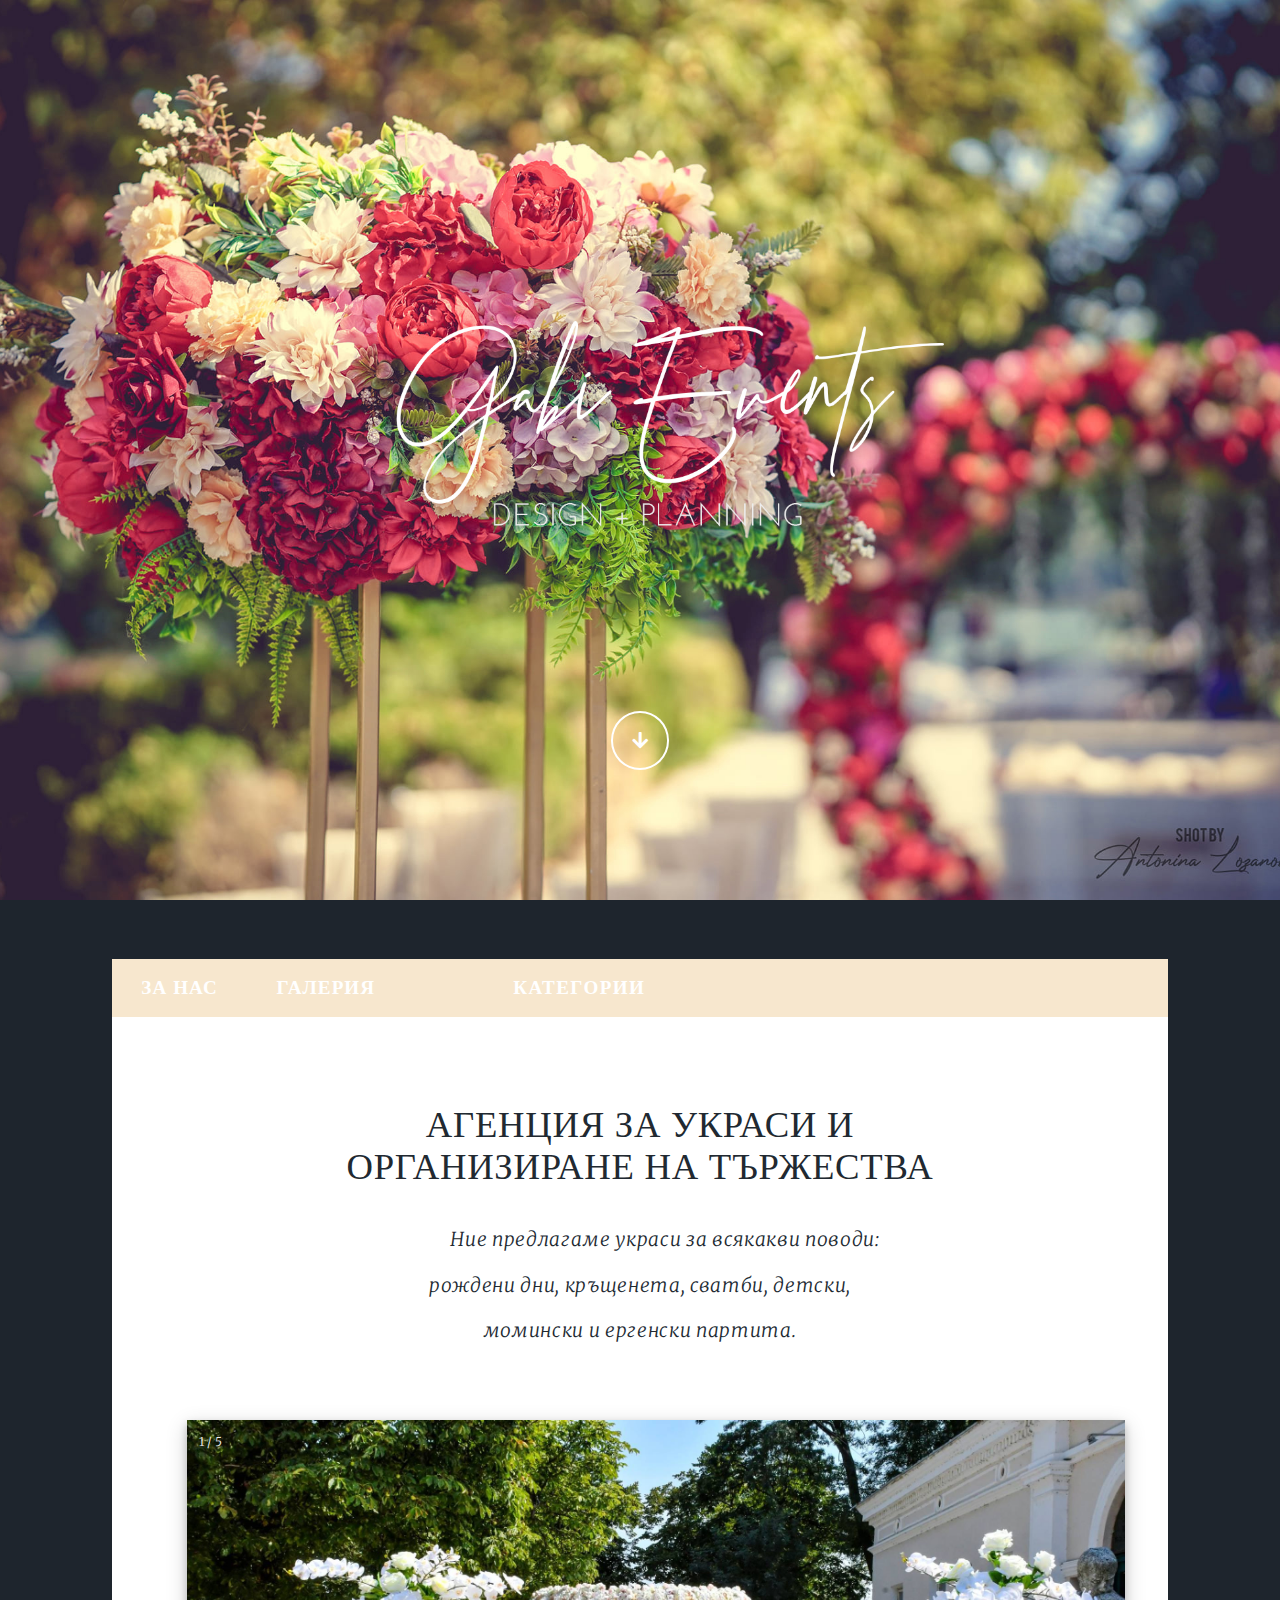
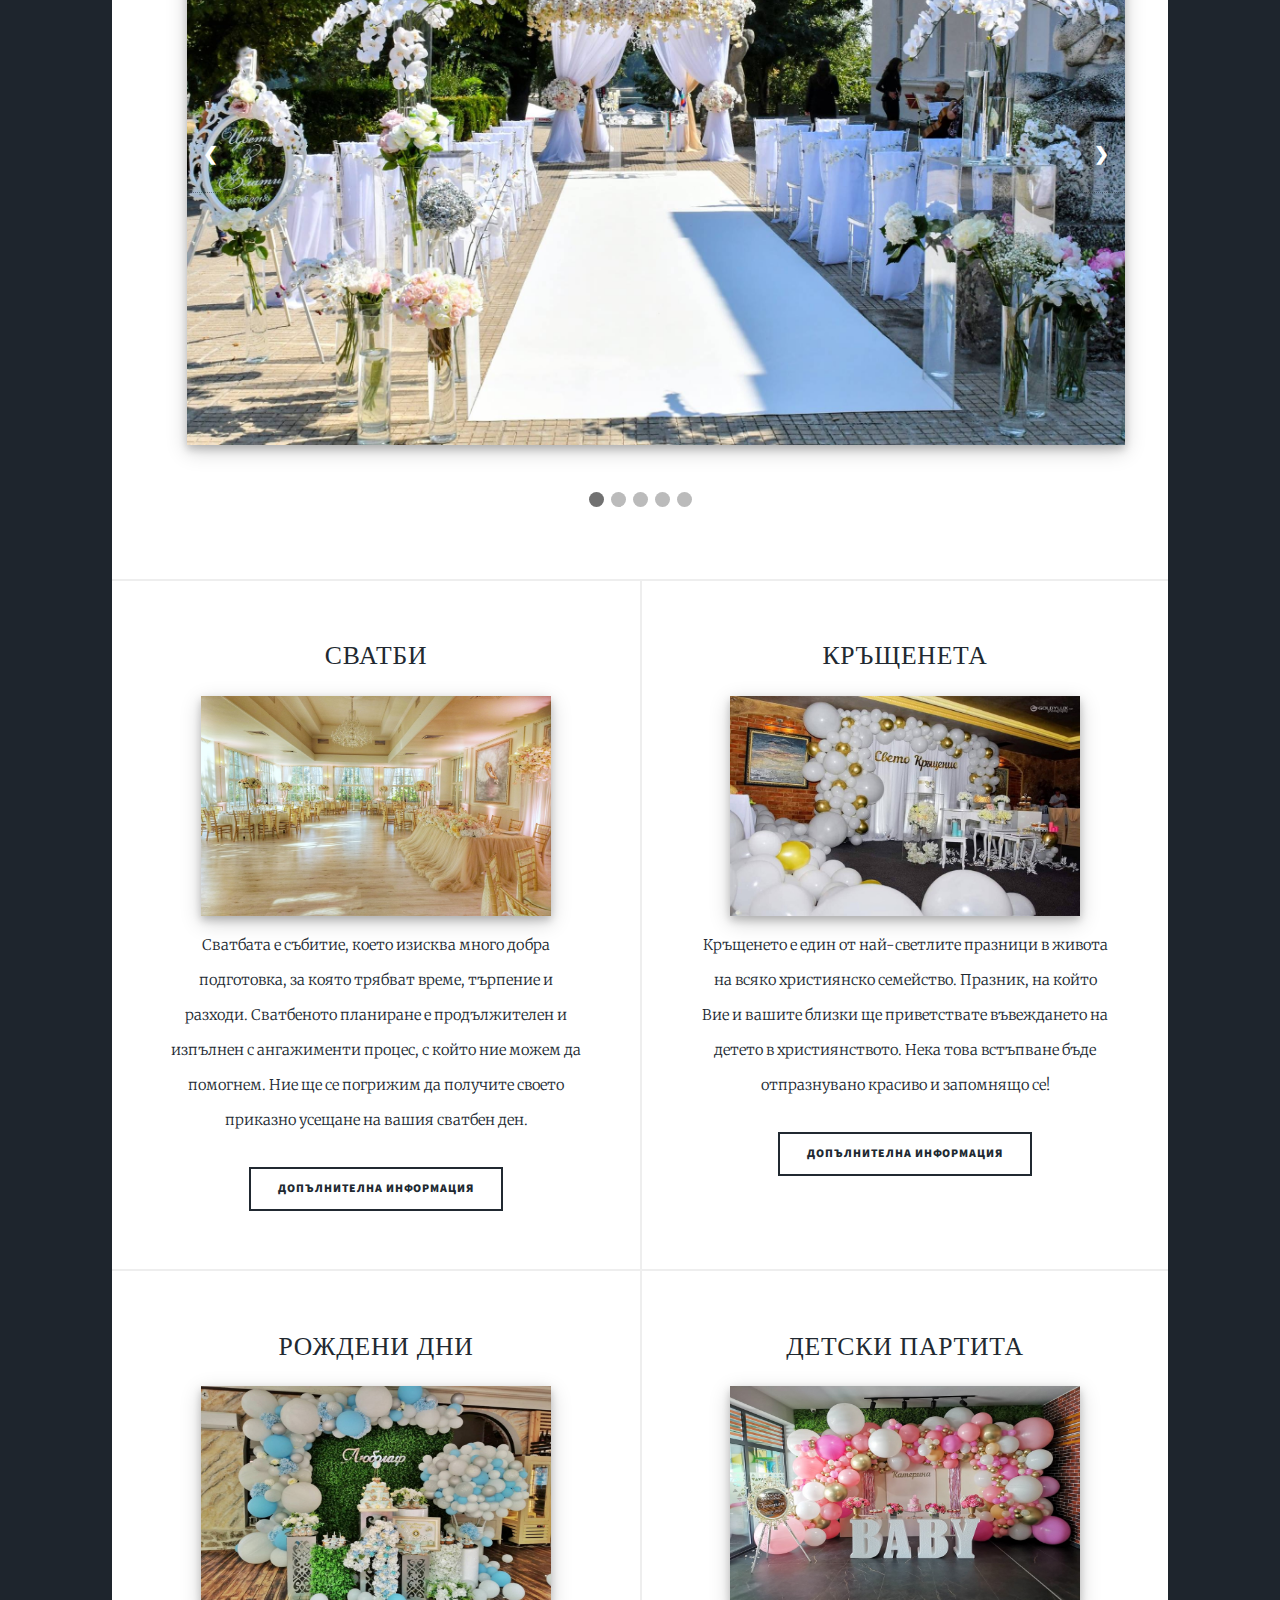
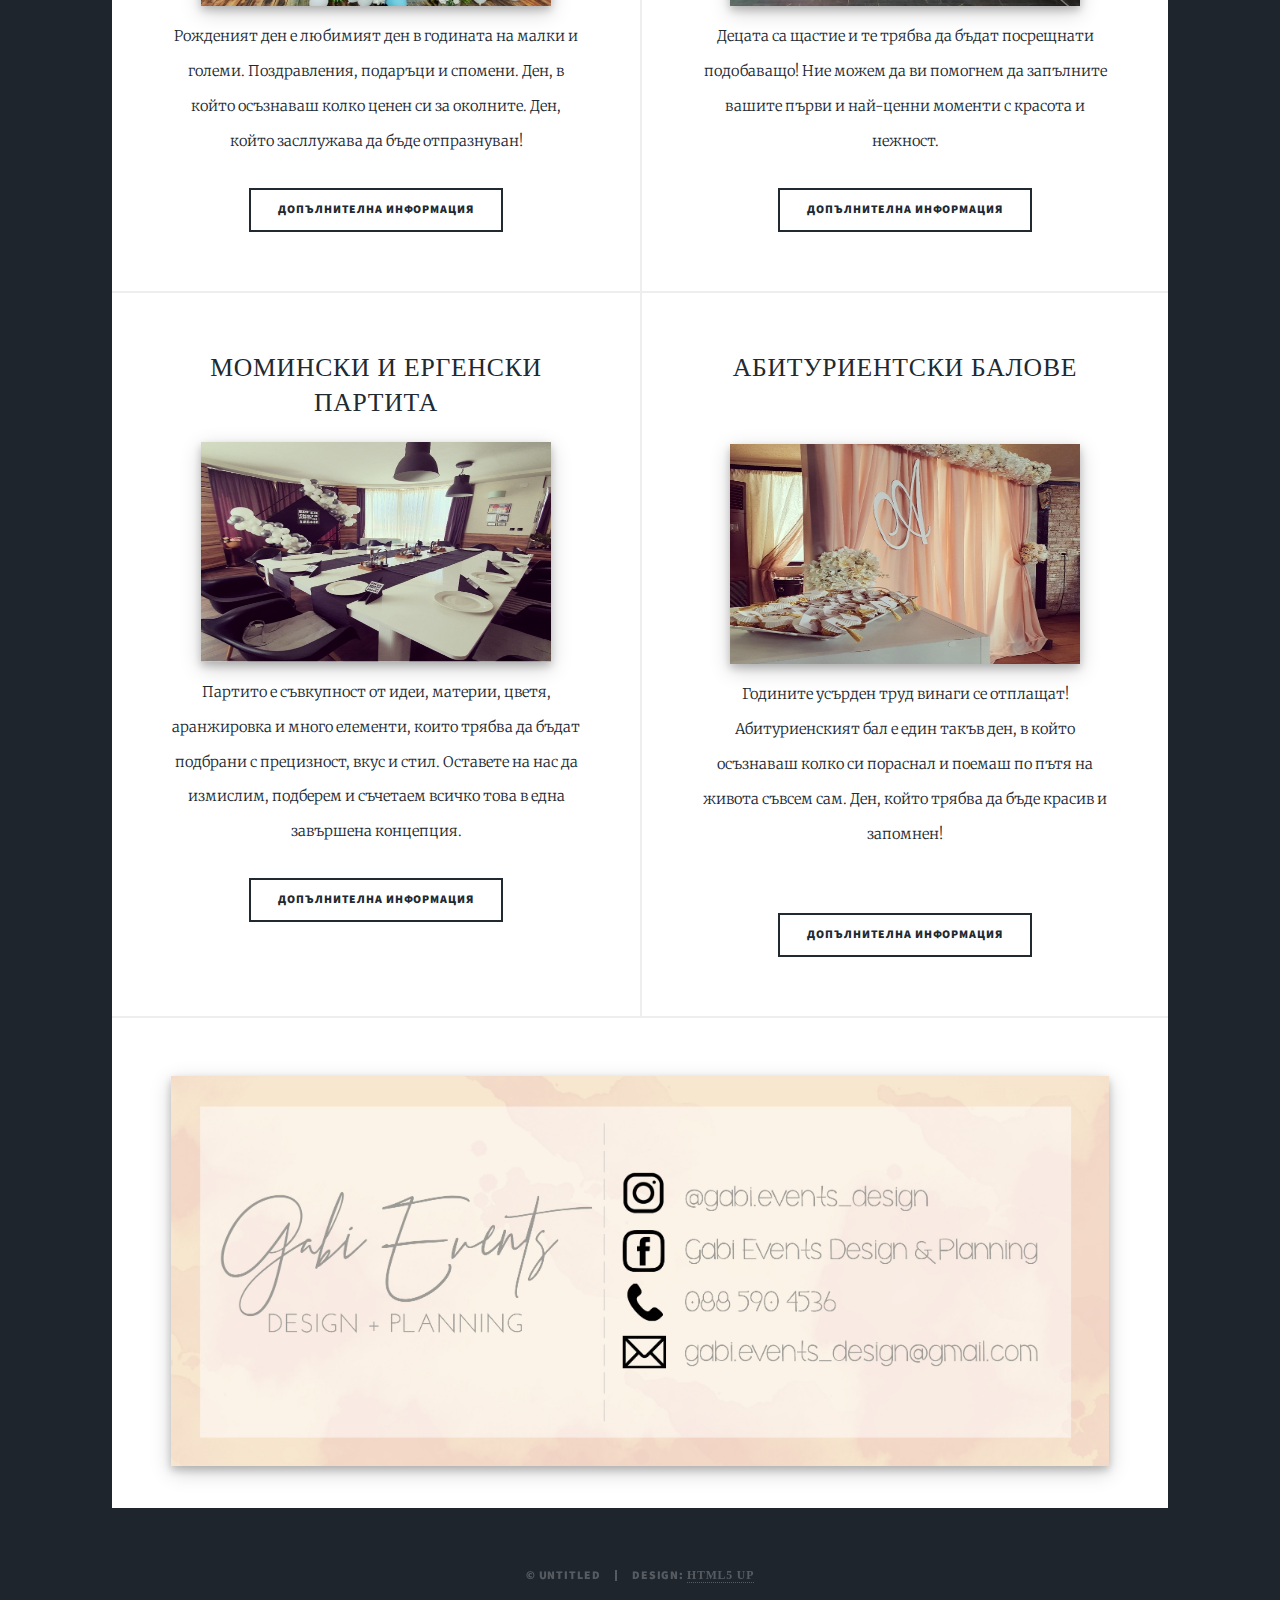
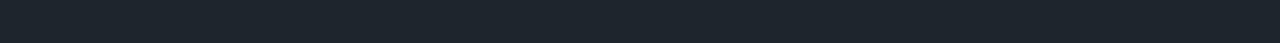
==== index.html @ c3e9509b "css intro changes" ====
<!DOCTYPE HTML>
<!--
	Massively by HTML5 UP
	html5up.net | @ajlkn
	Free for personal and commercial use under the CCA 3.0 license (html5up.net/license)
-->
<html>
	<head>
		<title>Gabi Events DESIGN + PLANNING</title>
		<meta charset="utf-8" />
		<meta name="viewport" content="width=device-width, initial-scale=1, user-scalable=no" />
		<link rel="stylesheet" href="assets/css/main.css" />
		<noscript><link rel="stylesheet" href="assets/css/noscript.css" /></noscript>
	</head>
	<body class="is-preload">

		<!-- Wrapper -->
			<div id="wrapper" class="fade-in">
				<!-- Intro -->
					<div id="intro">
						
						<ul class="actions">
							
							<li><a href="#header" class="button icon solid solo fa-arrow-down scrolly">Continue</a></li>
						</ul>
					</div>

				<!-- Header -->
					<header id="header">
						<a href="index.html" class="logo">Gabi Events</a>
						<a class="logot">DESIGN + PLANNING</a>
					</header>
                <!-- Nav -->
                <div class="vl"></div>
                        <div class="dropdown">
                            <button class="dropbtn">Категории</button>
                            <div class="dropdown-content">
                                <a href="wedding.html">Сватби</a>
                                <a href="christening.html">Кръщенета</a>
                                <a href="birthday.html">Рождени дни</a>
                                <a href="childrens-parties.html">Детски партита</a>
                                <a href="bachelor-party.html">Момински и ергенски партита</a>
                                <a href="prom.html">Абитуриентски балове</a>
                            </div>
                        </div>
                    <nav id="nav">
                        <ul class="links">
                            <li class="active"><a href="index.html">За нас</a></li>
                            <li><a href="generic.html">Галерия</a></li>
                        </ul>
                    </nav>



				<!-- Main -->
					<div id="main">

						<!-- Featured Post -->
							<article class="post featured">
								<header class="major">
									<h2><a href="#">Агенция за украси и<br />
									организиране на тържества</a></h2>
									<p>Ние предлагаме украси за всякакви поводи: <br />
										рождени дни, кръщенета, сватби, детски, <br />
										момински и ергенски партита.</p>
									</header>								
								<!-- Slideshow container -->
								    <div class="slideshow-container">

	                                 <!-- Full-width images with number and caption text -->
	                                   <div class="mySlides fade">
	                                     <div class="numbertext">1 / 5</div>
	                                     <img src="images/slideshow1.jpg" style="width:100%">
	                                   </div>
  
	                                   <div class="mySlides fade">
	                                     <div class="numbertext">2 / 5</div>
	                                     <img src="images/slideshow2.jpg" style="width:100%">	  
                                	   </div>
  
	                                   <div class="mySlides fade">
	                                     <div class="numbertext">3 / 5</div>
	                                     <img src="images/slideshow3.jpg" style="width:100%">	  
	                                   </div>

	                                   <div class="mySlides fade">
		                                 <div class="numbertext">4 / 5</div>
		                                 <img src="images/slideshow4.jpg" style="width:100%">	  
	                                   </div>

	                                   <div class="mySlides fade">
		                                 <div class="numbertext">5 / 5</div>
		                                 <img src="images/slideshow5.jpg" style="width:100%">	  
	                                   </div>
  
	                                    <!-- Next and previous buttons -->
	                                   <a class="prev" onclick="plusSlides(-1)">&#10094;</a>
	                                   <a class="next" onclick="plusSlides(1)">&#10095;</a>
                                    </div>
                                 <br>
  
                                       <!-- The dots/circles -->
                                      <div style="text-align:center">
	                                  <span class="dot" onclick="currentSlide(1)"></span>
	                                  <span class="dot" onclick="currentSlide(2)"></span>
	                                  <span class="dot" onclick="currentSlide(3)"></span>
									  <span class="dot" onclick="currentSlide(4)"></span>
									  <span class="dot" onclick="currentSlide(5)"></span>
									  </br>
                                </div>

								
								
							</article>

						<!-- Posts -->
						
						<section class="posts">
                            <article>
                                <header>                            
                                    <h2 class= "CategoryTitles"><a href="#">Сватби</a></h2>
                                </header>
                                <div class="dropdown1">
                                    <img src="images/wedding.jpg" alt="" width="350" height="220">
                                    <div class="dropdown-content1">
                                    <img src="images/wedding.jpg" alt="" width="500" height="400">
                                    <div class="desc">Сватби</div>
                                    </div>
                                  </div>                                
                                <p class="shortIntro">Сватбата е събитие, което изисква много добра подготовка, за която трябват време, търпение и разходи. Сватбеното планиране е продължителен и изпълнен с ангажименти процес, с който ние можем да помогнем. Ние ще се погрижим да получите своето приказно усещане на вашия сватбен ден. </p>                                   
                                <ul class="actions special">
                                    <li><a href="wedding.html" class="button1">Допълнителна информация</a></li>
                                </ul>
                            </article>
                            <article>
                                <header>
                                    <h2><a href="#">Кръщенета</a></h2>
                                </header>
                                <div class="dropdown1">
                                    <img src="images/christening1.jpg" alt="" width="350" height="220">
                                    <div class="dropdown-content1">
                                    <img src="images/christening1.jpg" alt="" width="500" height="400">
                                    <div class="desc">Кръщенета</div>
                                    </div>
                                  </div>        
                                <p class="shortIntro">Кръщенето е един от най-светлите празници в живота на всяко християнско семейство. Празник, на който Вие и вашите близки ще приветствате въвеждането на детето в християнството. Нека това встъпване бъде отпразнувано красиво и запомнящо се!</p>
                                <ul class="actions special">
                                    <li><a href="christening.html" class="button1">Допълнителна информация</a></li>
                                </ul>
                            </article>
                            <article>
                                <header>
                                    <h2><a href="#">Рождени дни</a></h2>
                                </header>
                                <div class="dropdown1">
                                    <img src="images/bday.jpg" alt="" width="350" height="220">
                                    <div class="dropdown-content1">
                                    <img src="images/bday.jpg" alt="" width="500" height="400">
                                    <div class="desc">Рождени дни</div>
                                    </div>
                                  </div>        
                                <p class="shortIntro">Рожденият ден е любимият ден в годината на малки и големи. Поздравления, подаръци и спомени. Ден, в който осъзнаваш колко ценен си за околните. Ден, който засллужава да бъде отпразнуван!</p>
                                <ul class="actions special">
                                    <li><a href="birthday.html" class="button1">Допълнителна информация</a></li>
                                </ul>
                            </article>
                            <article>
                                <header>
                                    <h2><a href="#">Детски партита</a></h2>
                                </header>
                                <div class="dropdown1">
                                    <img src="images/baby.jpg" alt="" width="350" height="220">
                                    <div class="dropdown-content1">
                                    <img src="images/baby.jpg" alt="" width="500" height="400">
                                    <div class="desc">Детски партита</div>
                                    </div>
                                  </div>        
                                <p class="shortIntro">Децата са щастие и те трябва да бъдат посрещнати подобаващо! Ние можем да ви помогнем да запълните вашите първи и най-ценни моменти с красота и нежност.</p>
                                <ul class="actions special">
                                    <li><a href="childrens-parties.html" class="button1">Допълнителна информация</a></li>
                                </ul>
                            </article>
                            <article>
                                <header>
                                    <h2><a href="#">Момински и ергенски партита</a></h2>
                                </header>
                                <div class="dropdown1">
                                    <img src="images/party.jpg" alt="" width="350" height="220">
                                    <div class="dropdown-content1">
                                    <img src="images/party.jpg" alt="" width="500" height="400">
                                    <div class="desc">Момински и ергенски партита</div>
                                    </div>
                                  </div>        
                                <p class="shortIntro">Партито е съвкупност от идеи, материи, цветя, аранжировка и много елементи, които трябва да бъдат подбрани с прецизност, вкус и стил. Оставете на нас да измислим, подберем и съчетаем всичко това в една завършена концепция.</p>
                                <ul class="actions special">
                                    <li><a href="bachelor-party.html" class="button1">Допълнителна информация</a></li>
                                </ul>
                            </article>
                            <article>
                                <header>
                                    <h2><a href="#">Абитуриентски балове</a></h2>
                                </header>
                                <div class="dropdown2">
                                    <img src="images/prom.jpg" alt="" width="350" height="220">
                                    <div class="dropdown-content2">
                                    <img src="images/prom.jpg" alt="" width="500" height="400">
                                    <div class="desc">Абитуриенски балове</div>
                                    </div>
                                  </div>        
                                <p class="shortIntro">Годините усърден труд винаги се отплащат! Абитуриенският бал е един такъв ден, в който осъзнаваш колко си пораснал и поемаш по пътя на живота съвсем сам. Ден, който трябва да бъде красив и запомнен!</p>
                                <ul class="actions special">
                                    <li><a href="prom.html" class="button2">Допълнителна информация</a></li>
                                </ul>
                            </article>
                        </section>
                            <footer>
                                <img src="images/contacts_banner.jpg" style="width:100%">	
                            </footer>

                    </div>


				<!-- Footer -->
					<footer id="footer">

					</footer>

				<!-- Copyright -->
					<div id="copyright">
						<ul><li>&copy; Untitled</li><li>Design: <a href="https://html5up.net">HTML5 UP</a></li></ul>
					</div>

			</div>

		<!-- Scripts -->
			<script src="assets/js/jquery.min.js"></script>
			<script src="assets/js/jquery.scrollex.min.js"></script>
			<script src="assets/js/jquery.scrolly.min.js"></script>
			<script src="assets/js/browser.min.js"></script>
			<script src="assets/js/breakpoints.min.js"></script>
			<script src="assets/js/util.js"></script>
			<script src="assets/js/main.js"></script>
			<script src="assets/js/slideshow.js"></script>

	</body>
</html>
---- assets/css/main.css ----
@import url(fontawesome-all.min.css);
@import url("https://fonts.googleapis.com/css?family=Merriweather:300,700,300italic,700italic|Source+Sans+Pro:900");

/*
	Massively by HTML5 UP
	html5up.net | @ajlkn
	Free for personal and commercial use under the CCA 3.0 license (html5up.net/license)
*/

html, body, div, span, applet, object,
iframe, h1, h2, h3, h4, h5, h6, p, blockquote,
pre, a, abbr, acronym, address, big, cite,
code, del, dfn, em, img, ins, kbd, q, s, samp,
small, strike, strong, sub, sup, tt, var, b,
u, i, center, dl, dt, dd, ol, ul, li, fieldset,
form, label, legend, table, caption, tbody,
tfoot, thead, tr, th, td, article, aside,
canvas, details, embed, figure, figcaption,
footer, header, hgroup, menu, nav, output, ruby,
section, summary, time, mark, audio, video {
	margin: 0;
	padding: 0;
	border: 0;
	font-size: 100%;
	font: inherit;
	vertical-align: baseline;}

article, aside, details, figcaption, figure,
footer, header, hgroup, menu, nav, section {
	display: block;}

body {
	line-height: 1;
}

* {box-sizing:border-box}

/* Slideshow container */
.slideshow-container {
  max-width: 1000px;
  position: relative;
  margin: auto;
  top: 8px;
  left: 16px;
}

/* Hide the images by default */
.mySlides {
  display: none;
}

/* Next & previous buttons */
.prev, .next {
	cursor: pointer;
	position: absolute;
	top: 50%;
	width: auto;
	padding: 16px;
	margin-top: -22px;
	color: white;
	font-weight: bold;
	font-size: 18px;
	transition: 0.6s ease;
	border-radius: 0 3px 3px 0;
	user-select: none;
}

.prev{
	left:0;
	border-radius: 3px 0 0 3px;
}

/* Position the "next button" to the right */
.next {
	right: 0;
	border-radius: 3px 0 0 3px;
  }
  
  /* On hover, add a black background color with a little bit see-through */
  .prev:hover, .next:hover {
	background-color: rgba(0,0,0,0.8);
  }

/* Caption text */
.text {
  color: #f2f2f2;
  font-size: 15px;
  padding: 8px 12px;
  position: absolute;
  bottom: 8px;
  width: 100%;
  text-align: center;
}

/* Number text (1/3 etc) */
.numbertext {
  color: #f2f2f2;
  font-size: 12px;
  padding: 8px 12px;
  position: absolute;
  top: 0;
}

/* The dots/bullets/indicators */
.dot {
  cursor: pointer;
  height: 15px;
  width: 15px;
  margin: 0 2px;
  background-color: #bbb;
  border-radius: 50%;
  display: inline-block;
  transition: background-color 0.6s ease;
}

.active, .dot:hover {
  background-color: #717171;
}

/* Fading animation */
.fade {
  -webkit-animation-name: fade;
  -webkit-animation-duration: 1.5s;
  animation-name: fade;
  animation-duration: 1.5s;
}

@-webkit-keyframes fade {
  from {opacity: .4}
  to {opacity: 1}
}

@keyframes fade {
  from {opacity: .4}
  to {opacity: 1}
}


ol, ul {
	list-style: none;
}

blockquote, q {
	quotes: none;
}

	blockquote:before, blockquote:after, q:before, q:after {
		content: '';
		content: none;
	}

table {
	border-collapse: collapse;
	border-spacing: 0;
}

body {
	-webkit-text-size-adjust: none;
}

mark {
	background-color: transparent;
	color: inherit;
}

input::-moz-focus-inner {
	border: 0;
	padding: 0;
}

input, select, textarea {
	-moz-appearance: none;
	-webkit-appearance: none;
	-ms-appearance: none;
	appearance: none;
}

/* Basic */

	@-ms-viewport {
		width: device-width;
	}

	body {
		-ms-overflow-style: scrollbar;
	}

	@media screen and (max-width: 480px) {

		html, body {
			min-width: 320px;
		}

	}

	html {
		box-sizing: border-box;
	}

	*, *:before, *:after {
		box-sizing: inherit;
	}

	body {
		background-color: #1e252d;
	}

		body.is-preload *, body.is-preload *:before, body.is-preload *:after {
			-moz-animation: none !important;
			-webkit-animation: none !important;
			-ms-animation: none !important;
			animation: none !important;
			-moz-transition: none !important;
			-webkit-transition: none !important;
			-ms-transition: none !important;
			transition: none !important;
		}

/* Type */

	html {
		font-size: 16pt;
	}

		@media screen and (max-width: 1680px) {

			html {
				font-size: 12pt;
			}

		}

		@media screen and (max-width: 1280px) {

			html {
				font-size: 11pt;
			}

		}

		@media screen and (max-width: 360px) {

			html {
				font-size: 10pt;
			}

		}

	body {
		color: #212931;
	}

	body, input, select, textarea {
		font-family: "Merriweather", Georgia, serif;
		font-weight: 300;
		font-size: 1rem;
		line-height: 2.375;
	}

	a {
		-moz-transition: color 0.2s ease-in-out, background-color 0.2s ease-in-out, border-color 0.2s ease-in-out, box-shadow 0.2s ease-in-out;
		-webkit-transition: color 0.2s ease-in-out, background-color 0.2s ease-in-out, border-color 0.2s ease-in-out, box-shadow 0.2s ease-in-out;
		-ms-transition: color 0.2s ease-in-out, background-color 0.2s ease-in-out, border-color 0.2s ease-in-out, box-shadow 0.2s ease-in-out;
		transition: color 0.2s ease-in-out, background-color 0.2s ease-in-out, border-color 0.2s ease-in-out, box-shadow 0.2s ease-in-out;
		border-bottom: dotted 1px;
		text-decoration: none;
	}

		a:hover {
			border-bottom-color: transparent;
			color: #f4d18c !important;
		}

	strong, b {
		font-weight: 600;
	}

	em, i {
		font-style: italic;
	}

	h1, h2, h3, h4, h5, h6 {
		font-family: "Source Sans Pro", Helvetica, sans-serif;
		font-weight: 535;
		line-height: 1.5;
		letter-spacing: 0.030em;
		text-transform: uppercase;
		margin: 0 0 1rem 0;
	}

		h1 a, h2 a, h3 a, h4 a, h5 a, h6 a {
			border-bottom: 0;
			color: inherit;
			text-decoration: none;
		}

	h1 {
		font-size: 4rem;
		line-height: 1.1;
		margin: 0 0 2rem 0;
	}

	h2 {
		font-size: 1.75rem;
		line-height: 1.3;
		margin: 0 0 1.5rem 0;
	}

	h3 {
		font-size: 1.25rem;
		margin: 0 0 1.5rem 0;
	}

	h4 {
		font-size: 1rem;
	}

	h5 {
		font-size: 0.9rem;
	}

	h6 {
		font-size: 0.8rem;
	}

	sub {
		font-size: 0.8rem;
		position: relative;
		top: 0.5rem;
	}

	sup {
		font-size: 0.8rem;
		position: relative;
		top: -0.5rem;
	}

	blockquote {
		border-left: solid 4px;
		font-style: italic;
		margin: 0 0 2rem 0;
		padding: 0.5rem 0 0.5rem 2rem;
	}

	code {
		border: solid 2px;
		font-family: "Courier New", monospace;
		font-size: 0.9rem;
		margin: 0 0.25rem;
		padding: 0.25rem 0.65rem;
	}

	pre {
		-webkit-overflow-scrolling: touch;
		font-family: "Courier New", monospace;
		font-size: 0.9rem;
		margin: 0 0 2rem 0;
	}

		pre code {
			display: block;
			line-height: 1.75;
			padding: 1rem 1.5rem;
			overflow-x: auto;
		}

	hr {
		border: 0;
		border-bottom: solid 2px;
		margin: 3rem 0;
	}

		hr.major {
			margin: 5rem 0;
		}

	.align-left {
		text-align: left;
	}

	.align-center {
		text-align: center;
	}

	.align-right {
		text-align: right;
	}

	input, select, textarea {
		color: #212931;
	}

	a {
		color: #212931;
		font-family:'Times New Roman', Times, serif;
		border-bottom-color: rgba(33, 41, 49, 0.5);
	}

		a:hover {
			border-bottom-color: transparent;
			color: #f4d18c !important;
		}

	strong, b {
		color: #212931;
	}

	h1, h2, h3, h4, h5, h6 {
		color: #212931;
	}

	blockquote {
		border-left-color: #eeeeee;
	}

	code {
		background: rgba(220, 220, 220, 0.25);
		border-color: #eeeeee;
	}

	hr {
		border-bottom-color: #eeeeee;
	}

/* Row */

	.row {
		display: flex;
		flex-wrap: wrap;
		box-sizing: border-box;
		align-items: stretch;
	}

		.row > * {
			box-sizing: border-box;
		}

		.row.gtr-uniform > * > :last-child {
			margin-bottom: 0;
		}

		.row.aln-left {
			justify-content: flex-start;
		}

		.row.aln-center {
			justify-content: center;
		}

		.row.aln-right {
			justify-content: flex-end;
		}

		.row.aln-top {
			align-items: flex-start;
		}

		.row.aln-middle {
			align-items: center;
		}

		.row.aln-bottom {
			align-items: flex-end;
		}

		.row > .imp {
			order: -1;
		}

		.row > .col-1 {
			width: 8.33333%;
		}

		.row > .off-1 {
			margin-left: 8.33333%;
		}

		.row > .col-2 {
			width: 16.66667%;
		}

		.row > .off-2 {
			margin-left: 16.66667%;
		}

		.row > .col-3 {
			width: 25%;
		}

		.row > .off-3 {
			margin-left: 25%;
		}

		.row > .col-4 {
			width: 33.33333%;
		}

		.row > .off-4 {
			margin-left: 33.33333%;
		}

		.row > .col-5 {
			width: 41.66667%;
		}

		.row > .off-5 {
			margin-left: 41.66667%;
		}

		.row > .col-6 {
			width: 50%;
		}

		.row > .off-6 {
			margin-left: 50%;
		}

		.row > .col-7 {
			width: 58.33333%;
		}

		.row > .off-7 {
			margin-left: 58.33333%;
		}

		.row > .col-8 {
			width: 66.66667%;
		}

		.row > .off-8 {
			margin-left: 66.66667%;
		}

		.row > .col-9 {
			width: 75%;
		}

		.row > .off-9 {
			margin-left: 75%;
		}

		.row > .col-10 {
			width: 83.33333%;
		}

		.row > .off-10 {
			margin-left: 83.33333%;
		}

		.row > .col-11 {
			width: 91.66667%;
		}

		.row > .off-11 {
			margin-left: 91.66667%;
		}

		.row > .col-12 {
			width: 100%;
		}

		.row > .off-12 {
			margin-left: 100%;
		}

		.row.gtr-0 {
			margin-top: 0;
			margin-left: 0rem;
		}

			.row.gtr-0 > * {
				padding: 0 0 0 0rem;
			}

			.row.gtr-0.gtr-uniform {
				margin-top: 0rem;
			}

				.row.gtr-0.gtr-uniform > * {
					padding-top: 0rem;
				}

		.row.gtr-25 {
			margin-top: 0;
			margin-left: -0.375rem;
		}

			.row.gtr-25 > * {
				padding: 0 0 0 0.375rem;
			}

			.row.gtr-25.gtr-uniform {
				margin-top: -0.375rem;
			}

				.row.gtr-25.gtr-uniform > * {
					padding-top: 0.375rem;
				}

		.row.gtr-50 {
			margin-top: 0;
			margin-left: -0.75rem;
		}

			.row.gtr-50 > * {
				padding: 0 0 0 0.75rem;
			}

			.row.gtr-50.gtr-uniform {
				margin-top: -0.75rem;
			}

				.row.gtr-50.gtr-uniform > * {
					padding-top: 0.75rem;
				}

		.row {
			margin-top: 0;
			margin-left: -1.5rem;
		}

			.row > * {
				padding: 0 0 0 1.5rem;
			}

			.row.gtr-uniform {
				margin-top: -1.5rem;
			}

				.row.gtr-uniform > * {
					padding-top: 1.5rem;
				}

		.row.gtr-150 {
			margin-top: 0;
			margin-left: -2.25rem;
		}

			.row.gtr-150 > * {
				padding: 0 0 0 2.25rem;
			}

			.row.gtr-150.gtr-uniform {
				margin-top: -2.25rem;
			}

				.row.gtr-150.gtr-uniform > * {
					padding-top: 2.25rem;
				}

		.row.gtr-200 {
			margin-top: 0;
			margin-left: -3rem;
		}

			.row.gtr-200 > * {
				padding: 0 0 0 3rem;
			}

			.row.gtr-200.gtr-uniform {
				margin-top: -3rem;
			}

				.row.gtr-200.gtr-uniform > * {
					padding-top: 3rem;
				}

		@media screen and (max-width: 1680px) {

			.row {
				display: flex;
				flex-wrap: wrap;
				box-sizing: border-box;
				align-items: stretch;
			}

				.row > * {
					box-sizing: border-box;
				}

				.row.gtr-uniform > * > :last-child {
					margin-bottom: 0;
				}

				.row.aln-left {
					justify-content: flex-start;
				}

				.row.aln-center {
					justify-content: center;
				}

				.row.aln-right {
					justify-content: flex-end;
				}

				.row.aln-top {
					align-items: flex-start;
				}

				.row.aln-middle {
					align-items: center;
				}

				.row.aln-bottom {
					align-items: flex-end;
				}

				.row > .imp-xlarge {
					order: -1;
				}

				.row > .col-1-xlarge {
					width: 8.33333%;
				}

				.row > .off-1-xlarge {
					margin-left: 8.33333%;
				}

				.row > .col-2-xlarge {
					width: 16.66667%;
				}

				.row > .off-2-xlarge {
					margin-left: 16.66667%;
				}

				.row > .col-3-xlarge {
					width: 25%;
				}

				.row > .off-3-xlarge {
					margin-left: 25%;
				}

				.row > .col-4-xlarge {
					width: 33.33333%;
				}

				.row > .off-4-xlarge {
					margin-left: 33.33333%;
				}

				.row > .col-5-xlarge {
					width: 41.66667%;
				}

				.row > .off-5-xlarge {
					margin-left: 41.66667%;
				}

				.row > .col-6-xlarge {
					width: 50%;
				}

				.row > .off-6-xlarge {
					margin-left: 50%;
				}

				.row > .col-7-xlarge {
					width: 58.33333%;
				}

				.row > .off-7-xlarge {
					margin-left: 58.33333%;
				}

				.row > .col-8-xlarge {
					width: 66.66667%;
				}

				.row > .off-8-xlarge {
					margin-left: 66.66667%;
				}

				.row > .col-9-xlarge {
					width: 75%;
				}

				.row > .off-9-xlarge {
					margin-left: 75%;
				}

				.row > .col-10-xlarge {
					width: 83.33333%;
				}

				.row > .off-10-xlarge {
					margin-left: 83.33333%;
				}

				.row > .col-11-xlarge {
					width: 91.66667%;
				}

				.row > .off-11-xlarge {
					margin-left: 91.66667%;
				}

				.row > .col-12-xlarge {
					width: 100%;
				}

				.row > .off-12-xlarge {
					margin-left: 100%;
				}

				.row.gtr-0 {
					margin-top: 0;
					margin-left: 0rem;
				}

					.row.gtr-0 > * {
						padding: 0 0 0 0rem;
					}

					.row.gtr-0.gtr-uniform {
						margin-top: 0rem;
					}

						.row.gtr-0.gtr-uniform > * {
							padding-top: 0rem;
						}

				.row.gtr-25 {
					margin-top: 0;
					margin-left: -0.375rem;
				}

					.row.gtr-25 > * {
						padding: 0 0 0 0.375rem;
					}

					.row.gtr-25.gtr-uniform {
						margin-top: -0.375rem;
					}

						.row.gtr-25.gtr-uniform > * {
							padding-top: 0.375rem;
						}

				.row.gtr-50 {
					margin-top: 0;
					margin-left: -0.75rem;
				}

					.row.gtr-50 > * {
						padding: 0 0 0 0.75rem;
					}

					.row.gtr-50.gtr-uniform {
						margin-top: -0.75rem;
					}

						.row.gtr-50.gtr-uniform > * {
							padding-top: 0.75rem;
						}

				.row {
					margin-top: 0;
					margin-left: -1.5rem;
				}

					.row > * {
						padding: 0 0 0 1.5rem;
					}

					.row.gtr-uniform {
						margin-top: -1.5rem;
					}

						.row.gtr-uniform > * {
							padding-top: 1.5rem;
						}

				.row.gtr-150 {
					margin-top: 0;
					margin-left: -2.25rem;
				}

					.row.gtr-150 > * {
						padding: 0 0 0 2.25rem;
					}

					.row.gtr-150.gtr-uniform {
						margin-top: -2.25rem;
					}

						.row.gtr-150.gtr-uniform > * {
							padding-top: 2.25rem;
						}

				.row.gtr-200 {
					margin-top: 0;
					margin-left: -3rem;
				}

					.row.gtr-200 > * {
						padding: 0 0 0 3rem;
					}

					.row.gtr-200.gtr-uniform {
						margin-top: -3rem;
					}

						.row.gtr-200.gtr-uniform > * {
							padding-top: 3rem;
						}

		}

		@media screen and (max-width: 1280px) {

			.row {
				display: flex;
				flex-wrap: wrap;
				box-sizing: border-box;
				align-items: stretch;
			}

				.row > * {
					box-sizing: border-box;
				}

				.row.gtr-uniform > * > :last-child {
					margin-bottom: 0;
				}

				.row.aln-left {
					justify-content: flex-start;
				}

				.row.aln-center {
					justify-content: center;
				}

				.row.aln-right {
					justify-content: flex-end;
				}

				.row.aln-top {
					align-items: flex-start;
				}

				.row.aln-middle {
					align-items: center;
				}

				.row.aln-bottom {
					align-items: flex-end;
				}

				.row > .imp-large {
					order: -1;
				}

				.row > .col-1-large {
					width: 8.33333%;
				}

				.row > .off-1-large {
					margin-left: 8.33333%;
				}

				.row > .col-2-large {
					width: 16.66667%;
				}

				.row > .off-2-large {
					margin-left: 16.66667%;
				}

				.row > .col-3-large {
					width: 25%;
				}

				.row > .off-3-large {
					margin-left: 25%;
				}

				.row > .col-4-large {
					width: 33.33333%;
				}

				.row > .off-4-large {
					margin-left: 33.33333%;
				}

				.row > .col-5-large {
					width: 41.66667%;
				}

				.row > .off-5-large {
					margin-left: 41.66667%;
				}

				.row > .col-6-large {
					width: 50%;
				}

				.row > .off-6-large {
					margin-left: 50%;
				}

				.row > .col-7-large {
					width: 58.33333%;
				}

				.row > .off-7-large {
					margin-left: 58.33333%;
				}

				.row > .col-8-large {
					width: 66.66667%;
				}

				.row > .off-8-large {
					margin-left: 66.66667%;
				}

				.row > .col-9-large {
					width: 75%;
				}

				.row > .off-9-large {
					margin-left: 75%;
				}

				.row > .col-10-large {
					width: 83.33333%;
				}

				.row > .off-10-large {
					margin-left: 83.33333%;
				}

				.row > .col-11-large {
					width: 91.66667%;
				}

				.row > .off-11-large {
					margin-left: 91.66667%;
				}

				.row > .col-12-large {
					width: 100%;
				}

				.row > .off-12-large {
					margin-left: 100%;
				}

				.row.gtr-0 {
					margin-top: 0;
					margin-left: 0rem;
				}

					.row.gtr-0 > * {
						padding: 0 0 0 0rem;
					}

					.row.gtr-0.gtr-uniform {
						margin-top: 0rem;
					}

						.row.gtr-0.gtr-uniform > * {
							padding-top: 0rem;
						}

				.row.gtr-25 {
					margin-top: 0;
					margin-left: -0.375rem;
				}

					.row.gtr-25 > * {
						padding: 0 0 0 0.375rem;
					}

					.row.gtr-25.gtr-uniform {
						margin-top: -0.375rem;
					}

						.row.gtr-25.gtr-uniform > * {
							padding-top: 0.375rem;
						}

				.row.gtr-50 {
					margin-top: 0;
					margin-left: -0.75rem;
				}

					.row.gtr-50 > * {
						padding: 0 0 0 0.75rem;
					}

					.row.gtr-50.gtr-uniform {
						margin-top: -0.75rem;
					}

						.row.gtr-50.gtr-uniform > * {
							padding-top: 0.75rem;
						}

				.row {
					margin-top: 0;
					margin-left: -1.5rem;
				}

					.row > * {
						padding: 0 0 0 1.5rem;
					}

					.row.gtr-uniform {
						margin-top: -1.5rem;
					}

						.row.gtr-uniform > * {
							padding-top: 1.5rem;
						}

				.row.gtr-150 {
					margin-top: 0;
					margin-left: -2.25rem;
				}

					.row.gtr-150 > * {
						padding: 0 0 0 2.25rem;
					}

					.row.gtr-150.gtr-uniform {
						margin-top: -2.25rem;
					}

						.row.gtr-150.gtr-uniform > * {
							padding-top: 2.25rem;
						}

				.row.gtr-200 {
					margin-top: 0;
					margin-left: -3rem;
				}

					.row.gtr-200 > * {
						padding: 0 0 0 3rem;
					}

					.row.gtr-200.gtr-uniform {
						margin-top: -3rem;
					}

						.row.gtr-200.gtr-uniform > * {
							padding-top: 3rem;
						}

		}

		@media screen and (max-width: 980px) {

			.row {
				display: flex;
				flex-wrap: wrap;
				box-sizing: border-box;
				align-items: stretch;
			}

				.row > * {
					box-sizing: border-box;
				}

				.row.gtr-uniform > * > :last-child {
					margin-bottom: 0;
				}

				.row.aln-left {
					justify-content: flex-start;
				}

				.row.aln-center {
					justify-content: center;
				}

				.row.aln-right {
					justify-content: flex-end;
				}

				.row.aln-top {
					align-items: flex-start;
				}

				.row.aln-middle {
					align-items: center;
				}

				.row.aln-bottom {
					align-items: flex-end;
				}

				.row > .imp-medium {
					order: -1;
				}

				.row > .col-1-medium {
					width: 8.33333%;
				}

				.row > .off-1-medium {
					margin-left: 8.33333%;
				}

				.row > .col-2-medium {
					width: 16.66667%;
				}

				.row > .off-2-medium {
					margin-left: 16.66667%;
				}

				.row > .col-3-medium {
					width: 25%;
				}

				.row > .off-3-medium {
					margin-left: 25%;
				}

				.row > .col-4-medium {
					width: 33.33333%;
				}

				.row > .off-4-medium {
					margin-left: 33.33333%;
				}

				.row > .col-5-medium {
					width: 41.66667%;
				}

				.row > .off-5-medium {
					margin-left: 41.66667%;
				}

				.row > .col-6-medium {
					width: 50%;
				}

				.row > .off-6-medium {
					margin-left: 50%;
				}

				.row > .col-7-medium {
					width: 58.33333%;
				}

				.row > .off-7-medium {
					margin-left: 58.33333%;
				}

				.row > .col-8-medium {
					width: 66.66667%;
				}

				.row > .off-8-medium {
					margin-left: 66.66667%;
				}

				.row > .col-9-medium {
					width: 75%;
				}

				.row > .off-9-medium {
					margin-left: 75%;
				}

				.row > .col-10-medium {
					width: 83.33333%;
				}

				.row > .off-10-medium {
					margin-left: 83.33333%;
				}

				.row > .col-11-medium {
					width: 91.66667%;
				}

				.row > .off-11-medium {
					margin-left: 91.66667%;
				}

				.row > .col-12-medium {
					width: 100%;
				}

				.row > .off-12-medium {
					margin-left: 100%;
				}

				.row.gtr-0 {
					margin-top: 0;
					margin-left: 0rem;
				}

					.row.gtr-0 > * {
						padding: 0 0 0 0rem;
					}

					.row.gtr-0.gtr-uniform {
						margin-top: 0rem;
					}

						.row.gtr-0.gtr-uniform > * {
							padding-top: 0rem;
						}

				.row.gtr-25 {
					margin-top: 0;
					margin-left: -0.375rem;
				}

					.row.gtr-25 > * {
						padding: 0 0 0 0.375rem;
					}

					.row.gtr-25.gtr-uniform {
						margin-top: -0.375rem;
					}

						.row.gtr-25.gtr-uniform > * {
							padding-top: 0.375rem;
						}

				.row.gtr-50 {
					margin-top: 0;
					margin-left: -0.75rem;
				}

					.row.gtr-50 > * {
						padding: 0 0 0 0.75rem;
					}

					.row.gtr-50.gtr-uniform {
						margin-top: -0.75rem;
					}

						.row.gtr-50.gtr-uniform > * {
							padding-top: 0.75rem;
						}

				.row {
					margin-top: 0;
					margin-left: -1.5rem;
				}

					.row > * {
						padding: 0 0 0 1.5rem;
					}

					.row.gtr-uniform {
						margin-top: -1.5rem;
					}

						.row.gtr-uniform > * {
							padding-top: 1.5rem;
						}

				.row.gtr-150 {
					margin-top: 0;
					margin-left: -2.25rem;
				}

					.row.gtr-150 > * {
						padding: 0 0 0 2.25rem;
					}

					.row.gtr-150.gtr-uniform {
						margin-top: -2.25rem;
					}

						.row.gtr-150.gtr-uniform > * {
							padding-top: 2.25rem;
						}

				.row.gtr-200 {
					margin-top: 0;
					margin-left: -3rem;
				}

					.row.gtr-200 > * {
						padding: 0 0 0 3rem;
					}

					.row.gtr-200.gtr-uniform {
						margin-top: -3rem;
					}

						.row.gtr-200.gtr-uniform > * {
							padding-top: 3rem;
						}

		}

		@media screen and (max-width: 736px) {

			.row {
				display: flex;
				flex-wrap: wrap;
				box-sizing: border-box;
				align-items: stretch;
			}

				.row > * {
					box-sizing: border-box;
				}

				.row.gtr-uniform > * > :last-child {
					margin-bottom: 0;
				}

				.row.aln-left {
					justify-content: flex-start;
				}

				.row.aln-center {
					justify-content: center;
				}

				.row.aln-right {
					justify-content: flex-end;
				}

				.row.aln-top {
					align-items: flex-start;
				}

				.row.aln-middle {
					align-items: center;
				}

				.row.aln-bottom {
					align-items: flex-end;
				}

				.row > .imp-small {
					order: -1;
				}

				.row > .col-1-small {
					width: 8.33333%;
				}

				.row > .off-1-small {
					margin-left: 8.33333%;
				}

				.row > .col-2-small {
					width: 16.66667%;
				}

				.row > .off-2-small {
					margin-left: 16.66667%;
				}

				.row > .col-3-small {
					width: 25%;
				}

				.row > .off-3-small {
					margin-left: 25%;
				}

				.row > .col-4-small {
					width: 33.33333%;
				}

				.row > .off-4-small {
					margin-left: 33.33333%;
				}

				.row > .col-5-small {
					width: 41.66667%;
				}

				.row > .off-5-small {
					margin-left: 41.66667%;
				}

				.row > .col-6-small {
					width: 50%;
				}

				.row > .off-6-small {
					margin-left: 50%;
				}

				.row > .col-7-small {
					width: 58.33333%;
				}

				.row > .off-7-small {
					margin-left: 58.33333%;
				}

				.row > .col-8-small {
					width: 66.66667%;
				}

				.row > .off-8-small {
					margin-left: 66.66667%;
				}

				.row > .col-9-small {
					width: 75%;
				}

				.row > .off-9-small {
					margin-left: 75%;
				}

				.row > .col-10-small {
					width: 83.33333%;
				}

				.row > .off-10-small {
					margin-left: 83.33333%;
				}

				.row > .col-11-small {
					width: 91.66667%;
				}

				.row > .off-11-small {
					margin-left: 91.66667%;
				}

				.row > .col-12-small {
					width: 100%;
				}

				.row > .off-12-small {
					margin-left: 100%;
				}

				.row.gtr-0 {
					margin-top: 0;
					margin-left: 0rem;
				}

					.row.gtr-0 > * {
						padding: 0 0 0 0rem;
					}

					.row.gtr-0.gtr-uniform {
						margin-top: 0rem;
					}

						.row.gtr-0.gtr-uniform > * {
							padding-top: 0rem;
						}

				.row.gtr-25 {
					margin-top: 0;
					margin-left: -0.375rem;
				}

					.row.gtr-25 > * {
						padding: 0 0 0 0.375rem;
					}

					.row.gtr-25.gtr-uniform {
						margin-top: -0.375rem;
					}

						.row.gtr-25.gtr-uniform > * {
							padding-top: 0.375rem;
						}

				.row.gtr-50 {
					margin-top: 0;
					margin-left: -0.75rem;
				}

					.row.gtr-50 > * {
						padding: 0 0 0 0.75rem;
					}

					.row.gtr-50.gtr-uniform {
						margin-top: -0.75rem;
					}

						.row.gtr-50.gtr-uniform > * {
							padding-top: 0.75rem;
						}

				.row {
					margin-top: 0;
					margin-left: -1.5rem;
				}

					.row > * {
						padding: 0 0 0 1.5rem;
					}

					.row.gtr-uniform {
						margin-top: -1.5rem;
					}

						.row.gtr-uniform > * {
							padding-top: 1.5rem;
						}

				.row.gtr-150 {
					margin-top: 0;
					margin-left: -2.25rem;
				}

					.row.gtr-150 > * {
						padding: 0 0 0 2.25rem;
					}

					.row.gtr-150.gtr-uniform {
						margin-top: -2.25rem;
					}

						.row.gtr-150.gtr-uniform > * {
							padding-top: 2.25rem;
						}

				.row.gtr-200 {
					margin-top: 0;
					margin-left: -3rem;
				}

					.row.gtr-200 > * {
						padding: 0 0 0 3rem;
					}

					.row.gtr-200.gtr-uniform {
						margin-top: -3rem;
						
					}

						.row.gtr-200.gtr-uniform > * {
							padding-top: 3rem;
						}

		}

		@media screen and (max-width: 480px) {

			.row {
				display: flex;
				flex-wrap: wrap;
				box-sizing: border-box;
				align-items: stretch;
			}

				.row > * {
					box-sizing: border-box;
				}

				.row.gtr-uniform > * > :last-child {
					margin-bottom: 0;
				}

				.row.aln-left {
					justify-content: flex-start;
				}

				.row.aln-center {
					justify-content: center;
				}

				.row.aln-right {
					justify-content: flex-end;
				}

				.row.aln-top {
					align-items: flex-start;
				}

				.row.aln-middle {
					align-items: center;
				}

				.row.aln-bottom {
					align-items: flex-end;
				}

				.row > .imp-xsmall {
					order: -1;
				}

				.row > .col-1-xsmall {
					width: 8.33333%;
				}

				.row > .off-1-xsmall {
					margin-left: 8.33333%;
				}

				.row > .col-2-xsmall {
					width: 16.66667%;
				}

				.row > .off-2-xsmall {
					margin-left: 16.66667%;
				}

				.row > .col-3-xsmall {
					width: 25%;
				}

				.row > .off-3-xsmall {
					margin-left: 25%;
				}

				.row > .col-4-xsmall {
					width: 33.33333%;
				}

				.row > .off-4-xsmall {
					margin-left: 33.33333%;
				}

				.row > .col-5-xsmall {
					width: 41.66667%;
				}

				.row > .off-5-xsmall {
					margin-left: 41.66667%;
				}

				.row > .col-6-xsmall {
					width: 50%;
				}

				.row > .off-6-xsmall {
					margin-left: 50%;
				}

				.row > .col-7-xsmall {
					width: 58.33333%;
				}

				.row > .off-7-xsmall {
					margin-left: 58.33333%;
				}

				.row > .col-8-xsmall {
					width: 66.66667%;
				}

				.row > .off-8-xsmall {
					margin-left: 66.66667%;
				}

				.row > .col-9-xsmall {
					width: 75%;
				}

				.row > .off-9-xsmall {
					margin-left: 75%;
				}

				.row > .col-10-xsmall {
					width: 83.33333%;
				}

				.row > .off-10-xsmall {
					margin-left: 83.33333%;
				}

				.row > .col-11-xsmall {
					width: 91.66667%;
				}

				.row > .off-11-xsmall {
					margin-left: 91.66667%;
				}

				.row > .col-12-xsmall {
					width: 100%;
				}

				.row > .off-12-xsmall {
					margin-left: 100%;
				}

				.row.gtr-0 {
					margin-top: 0;
					margin-left: 0rem;
				}

					.row.gtr-0 > * {
						padding: 0 0 0 0rem;
					}

					.row.gtr-0.gtr-uniform {
						margin-top: 0rem;
					}

						.row.gtr-0.gtr-uniform > * {
							padding-top: 0rem;
						}

				.row.gtr-25 {
					margin-top: 0;
					margin-left: -0.375rem;
				}

					.row.gtr-25 > * {
						padding: 0 0 0 0.375rem;
					}

					.row.gtr-25.gtr-uniform {
						margin-top: -0.375rem;
					}

						.row.gtr-25.gtr-uniform > * {
							padding-top: 0.375rem;
						}

				.row.gtr-50 {
					margin-top: 0;
					margin-left: -0.75rem;
				}

					.row.gtr-50 > * {
						padding: 0 0 0 0.75rem;
					}

					.row.gtr-50.gtr-uniform {
						margin-top: -0.75rem;
					}

						.row.gtr-50.gtr-uniform > * {
							padding-top: 0.75rem;
						}

				.row {
					margin-top: 0;
					margin-left: -1.5rem;
				}

					.row > * {
						padding: 0 0 0 1.5rem;
					}

					.row.gtr-uniform {
						margin-top: -1.5rem;
					}

						.row.gtr-uniform > * {
							padding-top: 1.5rem;
						}

				.row.gtr-150 {
					margin-top: 0;
					margin-left: -2.25rem;
				}

					.row.gtr-150 > * {
						padding: 0 0 0 2.25rem;
					}

					.row.gtr-150.gtr-uniform {
						margin-top: -2.25rem;
					}

						.row.gtr-150.gtr-uniform > * {
							padding-top: 2.25rem;
						}

				.row.gtr-200 {
					margin-top: 0;
					margin-left: -3rem;
				}

					.row.gtr-200 > * {
						padding: 0 0 0 3rem;
					}

					.row.gtr-200.gtr-uniform {
						margin-top: -3rem;
					}

						.row.gtr-200.gtr-uniform > * {
							padding-top: 3rem;
						}

		}

		@media screen and (max-width: 360px) {

			.row {
				display: flex;
				flex-wrap: wrap;
				box-sizing: border-box;
				align-items: stretch;
			}

				.row > * {
					box-sizing: border-box;
				}

				.row.gtr-uniform > * > :last-child {
					margin-bottom: 0;
				}

				.row.aln-left {
					justify-content: flex-start;
				}

				.row.aln-center {
					justify-content: center;
				}

				.row.aln-right {
					justify-content: flex-end;
				}

				.row.aln-top {
					align-items: flex-start;
				}

				.row.aln-middle {
					align-items: center;
				}

				.row.aln-bottom {
					align-items: flex-end;
				}

				.row > .imp-xxsmall {
					order: -1;
				}

				.row > .col-1-xxsmall {
					width: 8.33333%;
				}

				.row > .off-1-xxsmall {
					margin-left: 8.33333%;
				}

				.row > .col-2-xxsmall {
					width: 16.66667%;
				}

				.row > .off-2-xxsmall {
					margin-left: 16.66667%;
				}

				.row > .col-3-xxsmall {
					width: 25%;
				}

				.row > .off-3-xxsmall {
					margin-left: 25%;
				}

				.row > .col-4-xxsmall {
					width: 33.33333%;
				}

				.row > .off-4-xxsmall {
					margin-left: 33.33333%;
				}

				.row > .col-5-xxsmall {
					width: 41.66667%;
				}

				.row > .off-5-xxsmall {
					margin-left: 41.66667%;
				}

				.row > .col-6-xxsmall {
					width: 50%;
				}

				.row > .off-6-xxsmall {
					margin-left: 50%;
				}

				.row > .col-7-xxsmall {
					width: 58.33333%;
				}

				.row > .off-7-xxsmall {
					margin-left: 58.33333%;
				}

				.row > .col-8-xxsmall {
					width: 66.66667%;
				}

				.row > .off-8-xxsmall {
					margin-left: 66.66667%;
				}

				.row > .col-9-xxsmall {
					width: 75%;
				}

				.row > .off-9-xxsmall {
					margin-left: 75%;
				}

				.row > .col-10-xxsmall {
					width: 83.33333%;
				}

				.row > .off-10-xxsmall {
					margin-left: 83.33333%;
				}

				.row > .col-11-xxsmall {
					width: 91.66667%;
				}

				.row > .off-11-xxsmall {
					margin-left: 91.66667%;
				}

				.row > .col-12-xxsmall {
					width: 100%;
				}

				.row > .off-12-xxsmall {
					margin-left: 100%;
				}

				.row.gtr-0 {
					margin-top: 0;
					margin-left: 0rem;
				}

					.row.gtr-0 > * {
						padding: 0 0 0 0rem;
					}

					.row.gtr-0.gtr-uniform {
						margin-top: 0rem;
					}

						.row.gtr-0.gtr-uniform > * {
							padding-top: 0rem;
						}

				.row.gtr-25 {
					margin-top: 0;
					margin-left: -0.375rem;
				}

					.row.gtr-25 > * {
						padding: 0 0 0 0.375rem;
					}

					.row.gtr-25.gtr-uniform {
						margin-top: -0.375rem;
					}

						.row.gtr-25.gtr-uniform > * {
							padding-top: 0.375rem;
						}

				.row.gtr-50 {
					margin-top: 0;
					margin-left: -0.75rem;
				}

					.row.gtr-50 > * {
						padding: 0 0 0 0.75rem;
					}

					.row.gtr-50.gtr-uniform {
						margin-top: -0.75rem;
					}

						.row.gtr-50.gtr-uniform > * {
							padding-top: 0.75rem;
						}

				.row {
					margin-top: 0;
					margin-left: -1.5rem;
				}

					.row > * {
						padding: 0 0 0 1.5rem;
					}

					.row.gtr-uniform {
						margin-top: -1.5rem;
					}

						.row.gtr-uniform > * {
							padding-top: 1.5rem;
						}

				.row.gtr-150 {
					margin-top: 0;
					margin-left: -2.25rem;
				}

					.row.gtr-150 > * {
						padding: 0 0 0 2.25rem;
					}

					.row.gtr-150.gtr-uniform {
						margin-top: -2.25rem;
					}

						.row.gtr-150.gtr-uniform > * {
							padding-top: 2.25rem;
						}

				.row.gtr-200 {
					margin-top: 0;
					margin-left: -3rem;
				}

					.row.gtr-200 > * {
						padding: 0 0 0 3rem;
					}

					.row.gtr-200.gtr-uniform {
						margin-top: -3rem;
					}

						.row.gtr-200.gtr-uniform > * {
							padding-top: 3rem;
						}

		}

/* Box */

	.box {
		border: solid 2px;
		margin-bottom: 2rem;
		padding: 1.5rem;
	}

		.box > :last-child,
		.box > :last-child > :last-child,
		.box > :last-child > :last-child > :last-child {
			margin-bottom: 0;
		}

		.box.alt {
			border: 0;
			border-radius: 0;
			padding: 0;
		}

	.box {
		border-color: #eeeeee;
	}

/* Button */

	input[type="submit"],
	input[type="reset"],
	input[type="button"],
	button,
	.button {
		-moz-appearance: none;
		-webkit-appearance: none;
		-ms-appearance: none;
		appearance: none;
		-moz-transition: background-color 0.2s ease-in-out, box-shadow 0.2s ease-in-out, color 0.2s ease-in-out;
		-webkit-transition: background-color 0.2s ease-in-out, box-shadow 0.2s ease-in-out, color 0.2s ease-in-out;
		-ms-transition: background-color 0.2s ease-in-out, box-shadow 0.2s ease-in-out, color 0.2s ease-in-out;
		transition: background-color 0.2s ease-in-out, box-shadow 0.2s ease-in-out, color 0.2s ease-in-out;
		border: 0;
		border-radius: 0;
		cursor: pointer;
		display: inline-block;
		font-family: "Source Sans Pro", Helvetica, sans-serif;
		font-size: 0.8rem;
		font-weight: 900;
		letter-spacing: 0.075em;
		height: 3rem;
		line-height: 3rem;
		padding: 0 2rem;
		text-align: center;
		text-decoration: none;
		text-transform: uppercase;
		white-space: nowrap;
		
	}

	.button1 {
		-moz-appearance: none;
		-webkit-appearance: none;
		-ms-appearance: none;
		appearance: none;
		-moz-transition: background-color 0.2s ease-in-out, box-shadow 0.2s ease-in-out, color 0.2s ease-in-out;
		-webkit-transition: background-color 0.2s ease-in-out, box-shadow 0.2s ease-in-out, color 0.2s ease-in-out;
		-ms-transition: background-color 0.2s ease-in-out, box-shadow 0.2s ease-in-out, color 0.2s ease-in-out;
		transition: background-color 0.2s ease-in-out, box-shadow 0.2s ease-in-out, color 0.2s ease-in-out;
		border: 0;
		border-radius: 0;
		cursor: pointer;
		display: inline-block;
		font-family: "Source Sans Pro", Helvetica, sans-serif;
		font-size: 0.8rem;
		font-weight: 900;
		letter-spacing: 0.075em;
		height: 3rem;
		line-height: 3rem;
		padding: 0 2rem;
		text-align: center;
		text-decoration: none;
		text-transform: uppercase;
		white-space: nowrap;
		
	}
	
	.button2 {
		-moz-appearance: none;
		-webkit-appearance: none;
		-ms-appearance: none;
		appearance: none;
		-moz-transition: background-color 0.2s ease-in-out, box-shadow 0.2s ease-in-out, color 0.2s ease-in-out;
		-webkit-transition: background-color 0.2s ease-in-out, box-shadow 0.2s ease-in-out, color 0.2s ease-in-out;
		-ms-transition: background-color 0.2s ease-in-out, box-shadow 0.2s ease-in-out, color 0.2s ease-in-out;
		transition: background-color 0.2s ease-in-out, box-shadow 0.2s ease-in-out, color 0.2s ease-in-out;
		border: 0;
		border-radius: 0;
		cursor: pointer;
		display: inline-block;
		font-family: "Source Sans Pro", Helvetica, sans-serif;
		font-size: 0.8rem;
		font-weight: 900;
		letter-spacing: 0.075em;
		height: 3rem;
		line-height: 3rem;
		margin-top: 2.2rem;
		padding: 0 2rem;
		text-align: center;
		text-decoration: none;
		text-transform: uppercase;
		white-space: nowrap;
		
	}

		input[type="submit"].icon:before,
		input[type="reset"].icon:before,
		input[type="button"].icon:before,
		button.icon:before,
		.button.icon:before {
			margin-right: 0.5rem;
		}


		input[type="submit"].icon.solo,
		input[type="reset"].icon.solo,
		input[type="button"].icon.solo,
		button.icon.solo,
		.button.icon.solo {
			position: relative;
			width: 4rem;
			height: 4rem;
			line-height: 4rem;
			border-radius: 4rem;
			text-indent: 4rem;
			overflow: hidden;
			padding: 0;
			white-space: nowrap;
		}

			input[type="submit"].icon.solo:before,
			input[type="reset"].icon.solo:before,
			input[type="button"].icon.solo:before,
			button.icon.solo:before,
			.button.icon.solo:before {
				position: absolute;
				display: block;
				top: 0;
				left: 0;
				width: inherit;
				height: inherit;
				line-height: inherit;
				font-size: 1.25rem;
				margin-right: 0;
				text-align: center;
				text-indent: 0;
			}



		input[type="submit"].fit,
		input[type="reset"].fit,
		input[type="button"].fit,
		button.fit,
		.button.fit {
			width: 100%;
		}


		input[type="submit"].small,
		input[type="reset"].small,
		input[type="button"].small,
		button.small,
		.button.small {
			font-size: 0.7rem;
			height: 2.5rem;
			line-height: 2.5rem;
			padding: 0 1.5rem;
		}



		input[type="submit"].large,
		input[type="reset"].large,
		input[type="button"].large,
		button.large,
		.button.large {
			font-size: 0.9rem;
			height: 3.5rem;
			line-height: 3.5rem;
			padding: 0 2.75rem;
		}


		@media screen and (max-width: 980px) {

			input[type="submit"],
			input[type="reset"],
			input[type="button"],
			button,
			.button {
				font-size: 0.9rem;
				height: 3.25rem;
				line-height: 3.25rem;
			}

				input[type="submit"].large,
				input[type="reset"].large,
				input[type="button"].large,
				button.large,
				.button.large {
					font-size: 1rem;
					height: 3.75rem;
					line-height: 3.75rem;
				}

		}

		input[type="submit"].disabled, input[type="submit"]:disabled,
		input[type="reset"].disabled,
		input[type="reset"]:disabled,
		input[type="button"].disabled,
		input[type="button"]:disabled,
		button.disabled,
		button:disabled,
		.button.disabled,
		.button:disabled {
			pointer-events: none;
			opacity: 0.25;
		}

	input[type="submit"],
	input[type="reset"],
	input[type="button"],
	button,
	.button {
		background-color: transparent;
		box-shadow: inset 0 0 0 2px #212931;
		color: #ffffff !important;
	}


	.button1 {
		background-color: transparent;
		box-shadow: inset 0 0 0 2px #212931;
		color: #212931 !important;
	}

	.button2 {
		background-color: transparent;
		box-shadow: inset 0 0 0 2px #212931;
		color: #212931 !important;
	}

		input[type="submit"]:hover,
		input[type="reset"]:hover,
		input[type="button"]:hover,
		button:hover,
		.button:hover {
			box-shadow: inset 0 0 0 2px #f4d18c;
			color: #f4d18c !important;
		}

		.button1:hover {
			box-shadow: inset 0 0 0 2px #f4d18c;
			color: #f4d18c !important;
		}

		.button2:hover {
			box-shadow: inset 0 0 0 2px #f4d18c;
			color: #f4d18c !important;
		}

		input[type="submit"].primary,
		input[type="reset"].primary,
		input[type="button"].primary,
		button.primary,
		.button.primary {
			background-color: #212931;
			box-shadow: none;
			color: #ffffff !important;
		}

		.button1.primary {
			background-color: #212931;
			box-shadow: none;
			color: #ffffff !important;
		}

		.button2.primary {
			background-color: #212931;
			box-shadow: none;
			color: #ffffff !important;
		}

			input[type="submit"].primary:hover,
			input[type="reset"].primary:hover,
			input[type="button"].primary:hover,
			button.primary:hover,
			.button.primary:hover {
				background-color: #f4d18c;
			}

			.button1.primary:hover {
				background-color: #f4d18c;
			}

			.button2.primary:hover {
				background-color: #f4d18c;
			}

/* Form */

	form {
		margin: 0 0 2rem 0;
	}

		form > :last-child {
			margin-bottom: 0;
		}

		form > .fields {
			display: -moz-flex;
			display: -webkit-flex;
			display: -ms-flex;
			display: flex;
			-moz-flex-wrap: wrap;
			-webkit-flex-wrap: wrap;
			-ms-flex-wrap: wrap;
			flex-wrap: wrap;
			width: calc(100% + 3rem);
			margin: -1.5rem 0 2rem -1.5rem;
		}

			form > .fields > .field {
				-moz-flex-grow: 0;
				-webkit-flex-grow: 0;
				-ms-flex-grow: 0;
				flex-grow: 0;
				-moz-flex-shrink: 0;
				-webkit-flex-shrink: 0;
				-ms-flex-shrink: 0;
				flex-shrink: 0;
				padding: 1.5rem 0 0 1.5rem;
				width: calc(100% - 1.5rem);
			}

				form > .fields > .field.half {
					width: calc(50% - 0.75rem);
				}

				form > .fields > .field.third {
					width: calc(100%/3 - 0.5rem);
				}

				form > .fields > .field.quarter {
					width: calc(25% - 0.375rem);
				}

		@media screen and (max-width: 480px) {

			form > .fields {
				width: calc(100% + 3rem);
				margin: -1.5rem 0 2rem -1.5rem;
			}

				form > .fields > .field {
					padding: 1.5rem 0 0 1.5rem;
					width: calc(100% - 1.5rem);
				}

					form > .fields > .field.half {
						width: calc(100% - 1.5rem);
					}

					form > .fields > .field.third {
						width: calc(100% - 1.5rem);
					}

					form > .fields > .field.quarter {
						width: calc(100% - 1.5rem);
					}

		}

	label {
		display: block;
		font-family: "Source Sans Pro", Helvetica, sans-serif;
		font-weight: 900;
		line-height: 1.5;
		letter-spacing: 0.075em;
		font-size: 0.8rem;
		text-transform: uppercase;
		margin: 0 0 0.75rem 0;
	}

		@media screen and (max-width: 980px) {

			label {
				font-size: 0.9rem;
			}

		}

	input[type="text"],
	input[type="password"],
	input[type="email"],
	select,
	textarea {
		-moz-appearance: none;
		-webkit-appearance: none;
		-ms-appearance: none;
		appearance: none;
		background: transparent;
		border-radius: 0;
		border: solid 2px;
		color: inherit;
		display: block;
		outline: 0;
		padding: 0 1rem;
		text-decoration: none;
		width: 100%;
	}

		input[type="text"]:invalid,
		input[type="password"]:invalid,
		input[type="email"]:invalid,
		select:invalid,
		textarea:invalid {
			box-shadow: none;
		}

	select {
		background-size: 1.25rem;
		background-repeat: no-repeat;
		background-position: calc(100% - 1rem) center;
		height: 3rem;
		padding-right: 3rem;
		text-overflow: ellipsis;
	}

		select:focus::-ms-value {
			background-color: transparent;
		}

		select::-ms-expand {
			display: none;
		}

	input[type="text"],
	input[type="password"],
	input[type="email"],
	select {
		height: 3rem;
	}

	textarea {
		padding: 0.75rem 1rem;
	}

	input[type="checkbox"],
	input[type="radio"] {
		-moz-appearance: none;
		-webkit-appearance: none;
		-ms-appearance: none;
		appearance: none;
		display: block;
		float: left;
		margin-right: -2rem;
		opacity: 0;
		width: 1rem;
		z-index: -1;
	}

		input[type="checkbox"] + label,
		input[type="radio"] + label {
			text-decoration: none;
			cursor: pointer;
			display: inline-block;
			font-size: 1rem;
			letter-spacing: 0;
			font-family: "Merriweather", Georgia, serif;
			text-transform: none;
			font-weight: 300;
			padding-left: 2.8rem;
			padding-right: 1rem;
			position: relative;
		}

			input[type="checkbox"] + label:before,
			input[type="radio"] + label:before {
				-moz-osx-font-smoothing: grayscale;
				-webkit-font-smoothing: antialiased;
				display: inline-block;
				font-style: normal;
				font-variant: normal;
				text-rendering: auto;
				line-height: 1;
				text-transform: none !important;
				font-family: 'Font Awesome 5 Free';
				font-weight: 900;
			}

			input[type="checkbox"] + label:before,
			input[type="radio"] + label:before {
				border-radius: 0;
				border: solid 2px;
				content: '';
				display: inline-block;
				font-size: 0.8rem;
				height: 1.8rem;
				left: 0;
				line-height: 1.65rem;
				position: absolute;
				text-align: center;
				top: -0.125rem;
				width: 1.8rem;
			}

		input[type="checkbox"]:checked + label:before,
		input[type="radio"]:checked + label:before {
			content: '\f00c';
		}

	input[type="checkbox"] + label:before {
		border-radius: 0;
	}

	input[type="radio"] + label:before {
		border-radius: 100%;
	}

	::-webkit-input-placeholder {
		opacity: 1.0;
	}

	:-moz-placeholder {
		opacity: 1.0;
	}

	::-moz-placeholder {
		opacity: 1.0;
	}

	:-ms-input-placeholder {
		opacity: 1.0;
	}

	label {
		color: #212931;
	}

	input[type="text"],
	input[type="password"],
	input[type="email"],
	select,
	textarea {
		border-color: #eeeeee;
	}

		input[type="text"]:focus,
		input[type="password"]:focus,
		input[type="email"]:focus,
		select:focus,
		textarea:focus {
			border-color: #f4d18c;
		}

	select {
		background-image: url("data:image/svg+xml;charset=utf8,%3Csvg xmlns='http://www.w3.org/2000/svg' width='40' height='40' preserveAspectRatio='none' viewBox='0 0 40 40'%3E%3Cpath d='M9.4,12.3l10.4,10.4l10.4-10.4c0.2-0.2,0.5-0.4,0.9-0.4c0.3,0,0.6,0.1,0.9,0.4l3.3,3.3c0.2,0.2,0.4,0.5,0.4,0.9 c0,0.4-0.1,0.6-0.4,0.9L20.7,31.9c-0.2,0.2-0.5,0.4-0.9,0.4c-0.3,0-0.6-0.1-0.9-0.4L4.3,17.3c-0.2-0.2-0.4-0.5-0.4-0.9 c0-0.4,0.1-0.6,0.4-0.9l3.3-3.3c0.2-0.2,0.5-0.4,0.9-0.4S9.1,12.1,9.4,12.3z' fill='%23eeeeee' /%3E%3C/svg%3E");
	}

		select option {
			background-color: #ffffff;
			color: #212931;
		}

	.select-wrapper:before {
		color: #eeeeee;
	}

	input[type="checkbox"] + label,
	input[type="radio"] + label {
		color: #212931;
	}

		input[type="checkbox"] + label:before,
		input[type="radio"] + label:before {
			border-color: #eeeeee;
		}

	input[type="checkbox"]:checked + label:before,
	input[type="radio"]:checked + label:before {
		background-color: #212931;
		border-color: #212931;
		color: #ffffff;
	}

	input[type="checkbox"]:focus + label:before,
	input[type="radio"]:focus + label:before {
		border-color: #f4d18c;
	}

	::-webkit-input-placeholder {
		color: #909498 !important;
	}

	:-moz-placeholder {
		color: #909498 !important;
	}

	::-moz-placeholder {
		color: #909498 !important;
	}

	:-ms-input-placeholder {
		color: #909498 !important;
	}

	.formerize-placeholder {
		color: #909498 !important;
	}

/* Icon */

	.icon {
		text-decoration: none;
		border-bottom: none;
		position: relative;
	}

		.icon:before {
			-moz-osx-font-smoothing: grayscale;
			-webkit-font-smoothing: antialiased;
			display: inline-block;
			font-style: normal;
			font-variant: normal;
			text-rendering: auto;
			line-height: 1;
			text-transform: none !important;
			font-family: 'Font Awesome 5 Free';
			font-weight: 400;
		}

		.icon > .label {
			display: none;
		}

		.icon:before {
			line-height: inherit;
		}

		.icon.solid:before {
			font-weight: 900;
		}

		.icon.brands:before {
			font-family: 'Font Awesome 5 Brands';
		}

/* Image */

	.image {
		border: 0;
		display: inline-block;
		position: relative;
	}

		.image img {
			display: block;
		}

		.image.left, .image.right {
			max-width: 40%;
		}

			.image.left img, .image.right img {
				width: 100%;
			}

		.image.left {
			float: left;
			margin: 0 2rem 2rem 0;
			top: 0.75rem;
		}

		.image.right {
			float: right;
			margin: 0 0 2rem 2rem;
			top: 0.75rem;
		}

		.image.fit {
			display: block;
			margin: 2.5rem 0;
			width: 100%;
		}

			.image.fit:first-child {
				margin-top: 0;
			}

			.image.fit img {
				width: 100%;
			}

		.image.main {
			display: block;
			margin: 4rem 0;
			width: 100%;
		}

			.image.main:first-child {
				margin-top: 0;
			}

			.image.main img {
				width: 100%;
			}

		@media screen and (max-width: 736px) {

			.image.fit {
				margin: 2rem 0;
			}

			.image.main {
				margin: 2rem 0;
			}

		}

	a.image {
		overflow: hidden;
	}

		a.image img {
			-moz-transition: -moz-transform 0.2s ease-out;
			-webkit-transition: -webkit-transform 0.2s ease-out;
			-ms-transition: -ms-transform 0.2s ease-out;
			transition: transform 0.2s ease-out;
		}

		a.image:hover img {
			-moz-transform: scale(1.05);
			-webkit-transform: scale(1.05);
			-ms-transform: scale(1.05);
			transform: scale(1.05);
		}

/* Actions */

	ul.actions {
		display: -moz-flex;
		display: -webkit-flex;
		display: -ms-flex;
		display: flex;
		cursor: default;
		list-style: none;
		margin-left: -1rem;
		padding-left: 0;
	}

		ul.actions li {
			padding: 0 0 0 1rem;
			vertical-align: middle;
		}

		ul.actions.special {
			-moz-justify-content: center;
			-webkit-justify-content: center;
			-ms-justify-content: center;
			justify-content: center;
			width: 100%;
			margin-left: 0;
		}

			ul.actions.special li:first-child {
				padding-left: 0;
			}

		ul.actions.stacked {
			-moz-flex-direction: column;
			-webkit-flex-direction: column;
			-ms-flex-direction: column;
			flex-direction: column;
			margin-left: 0;
		}

			ul.actions.stacked li {
				padding: 1.3rem 0 0 0;
			}

				ul.actions.stacked li:first-child {
					padding-top: 0;
				}

		ul.actions.fit {
			width: calc(100% + 1rem);
		}

			ul.actions.fit li {
				-moz-flex-grow: 1;
				-webkit-flex-grow: 1;
				-ms-flex-grow: 1;
				flex-grow: 1;
				-moz-flex-shrink: 1;
				-webkit-flex-shrink: 1;
				-ms-flex-shrink: 1;
				flex-shrink: 1;
				width: 100%;
			}

				ul.actions.fit li > * {
					width: 100%;
				}

			ul.actions.fit.stacked {
				width: 100%;
			}

		@media screen and (max-width: 480px) {

			ul.actions:not(.fixed) {
				-moz-flex-direction: column;
				-webkit-flex-direction: column;
				-ms-flex-direction: column;
				flex-direction: column;
				margin-left: 0;
				width: 100% !important;
			}

				ul.actions:not(.fixed) li {
					-moz-flex-grow: 1;
					-webkit-flex-grow: 1;
					-ms-flex-grow: 1;
					flex-grow: 1;
					-moz-flex-shrink: 1;
					-webkit-flex-shrink: 1;
					-ms-flex-shrink: 1;
					flex-shrink: 1;
					padding: 1rem 0 0 0;
					text-align: center;
					width: 100%;
				}

					ul.actions:not(.fixed) li > * {
						width: 100%;
					}

					ul.actions:not(.fixed) li:first-child {
						padding-top: 0;
					}

					ul.actions:not(.fixed) li input[type="submit"],
					ul.actions:not(.fixed) li input[type="reset"],
					ul.actions:not(.fixed) li input[type="button"],
					ul.actions:not(.fixed) li button,
					ul.actions:not(.fixed) li .button {
						width: 100%;
					}

						ul.actions:not(.fixed) li input[type="submit"].icon:before,
						ul.actions:not(.fixed) li input[type="reset"].icon:before,
						ul.actions:not(.fixed) li input[type="button"].icon:before,
						ul.actions:not(.fixed) li button.icon:before,
						ul.actions:not(.fixed) li .button.icon:before {
							margin-left: -0.5rem;
						}

		}

/* Icons */

	ul.icons {
		cursor: default;
		list-style: none;
		padding-left: 0;
	}

		ul.icons li {
			display: inline-block;
			padding: 0 0.5rem 0 0;
			vertical-align: middle;
		}

			ul.icons li:last-child {
				padding-right: 0;
			}

			ul.icons li .icon:before {
				width: 2.25rem;
				height: 2.25rem;
				line-height: 2.25rem;
				display: inline-block;
				text-align: center;
				border-radius: 100%;
				font-size: 1.25rem;
			}

		ul.icons.alt li .icon:before {
			-moz-transition: color 0.2s ease-in-out, background-color 0.2s ease-in-out, border-color 0.2s ease-in-out, box-shadow 0.2s ease-in-out;
			-webkit-transition: color 0.2s ease-in-out, background-color 0.2s ease-in-out, border-color 0.2s ease-in-out, box-shadow 0.2s ease-in-out;
			-ms-transition: color 0.2s ease-in-out, background-color 0.2s ease-in-out, border-color 0.2s ease-in-out, box-shadow 0.2s ease-in-out;
			transition: color 0.2s ease-in-out, background-color 0.2s ease-in-out, border-color 0.2s ease-in-out, box-shadow 0.2s ease-in-out;
			font-size: 1rem;
		}

/* List */

	ol {
		list-style: decimal;
		margin: 0 0 2rem 0;
		padding-left: 1.25rem;
	}

		ol li {
			padding-left: 0.25rem;
		}

	ul {
		list-style: disc;
		margin: 0 0 2rem 0;
		padding-left: 1rem;
	}

		ul li {
			padding-left: 0.5rem;
		}

		ul.divided {
			list-style: none;
			padding-left: 0;
		}

			ul.divided li {
				border-top: solid 1px;
				padding: 0.5rem 0;
			}

				ul.divided li:first-child {
					border-top: 0;
					padding-top: 0;
				}

	dl {
		margin: 0 0 2rem 0;
	}

		dl dt {
			display: block;
			font-weight: 600;
			margin: 0 0 1rem 0;
		}

		dl dd {
			margin-left: 2rem;
		}

	ul.divided li {
		border-top-color: #eeeeee;
	}

	ul.icons li a.icon:hover:before {
		color: #f4d18c;
	}

	ul.icons.alt li .icon:before {
		box-shadow: inset 0 0 0 2px #eeeeee;
	}

	ul.icons.alt li a.icon:hover:before {
		box-shadow: inset 0 0 0 2px #f4d18c;
	}

/* Section/Article */

	section.special, article.special {
		text-align: center;
	}

	header {
		cursor: default;
	}

		header > .date {
			display: block;
			font-size: 0.8rem;
			height: 1;
			margin: 0 0 1rem 0;
			position: relative;
		}

		header > p {
			font-style: italic;
			letter-spacing: 0.035em;
		}

		header > h1 + p {
			font-size: 1.1rem;
			margin-top: -0.5rem;
			line-height: 2;
		}

		header > h2 + p {
			font-size: 1.3rem;
			margin-top: -0.75rem;
		}

		header > h3 + p {
			font-size: 0.9rem;
			margin-top: -0.75rem;
		}

		header > h4 + p {
			font-size: 0.8rem;
			margin-top: -0.75rem;
		}

		header.major {
			margin: 0 0 4rem 0;
			text-align: center;
		}

			header.major > :last-child {
				margin-bottom: 0;
			}

			header.major > p {
				margin-top: 0;
				text-align: center;
			}

			header.major > .date {
				font-size: 1rem;
				margin: 0 0 4rem 0;
			}

				header.major > .date:before, header.major > .date:after {
					content: '';
					display: block;
					position: absolute;
					top: 50%;
					width: calc(50% - 6rem);
					border-top: solid 2px;
				}

				header.major > .date:before {
					left: 0;
				}

				header.major > .date:after {
					right: 0;
				}

		@media screen and (max-width: 980px) {

			header br {
				display: none;
			}

		}

		@media screen and (max-width: 736px) {

			header.major {
				margin: 0 0 2rem 0;
			}

		}

	header.major .date:before, header.major .date:after {
		border-top-color: #eeeeee;
	}

/* Table */

	.table-wrapper {
		-webkit-overflow-scrolling: touch;
		overflow-x: auto;
	}

	table {
		margin: 0 0 2rem 0;
		width: 100%;
	}

		table tbody tr {
			border: solid 1px;
			border-left: 0;
			border-right: 0;
		}

		table td {
			padding: 0.75rem 0.75rem;
		}

		table th {
			font-family: "Source Sans Pro", Helvetica, sans-serif;
			font-size: 0.8rem;
			font-weight: 900;
			letter-spacing: 0.075em;
			line-height: 1.5;
			padding: 0 0.75rem 0.75rem 0.75rem;
			text-align: left;
			text-transform: uppercase;
		}

			@media screen and (max-width: 980px) {

				table th {
					font-size: 0.9rem;
				}

			}

		table thead {
			border-bottom: solid 2px;
		}

		table tfoot {
			border-top: solid 2px;
		}

		table.alt {
			border-collapse: separate;
		}

			table.alt tbody tr td {
				border: solid 1px;
				border-left-width: 0;
				border-top-width: 0;
			}

				table.alt tbody tr td:first-child {
					border-left-width: 1px;
				}

			table.alt tbody tr:first-child td {
				border-top-width: 1px;
			}

			table.alt thead {
				border-bottom: 0;
			}

			table.alt tfoot {
				border-top: 0;
			}

	table tbody tr {
		border-color: #eeeeee;
	}

		table tbody tr:nth-child(2n + 1) {
			background-color: rgba(220, 220, 220, 0.25);
		}

	table th {
		color: #212931;
	}

	table thead {
		border-bottom-color: #eeeeee;
	}

	table tfoot {
		border-top-color: #eeeeee;
	}

	table.alt tbody tr td {
		border-color: #eeeeee;
	}

/* Pagination */

	.pagination {
		display: -moz-inline-flex;
		display: -webkit-inline-flex;
		display: -ms-inline-flex;
		display: inline-flex;
		-moz-user-select: none;
		-webkit-user-select: none;
		-ms-user-select: none;
		user-select: none;
		cursor: default;
		list-style: none;
		margin: 0 0 2rem 2px;
		padding: 0;
	}

		.pagination a, .pagination span {
			-moz-transition: background-color 0.2s ease-in-out, border-color 0.2s ease-in-out, box-shadow 0.2s ease-in-out, color 0.2s ease-in-out;
			-webkit-transition: background-color 0.2s ease-in-out, border-color 0.2s ease-in-out, box-shadow 0.2s ease-in-out, color 0.2s ease-in-out;
			-ms-transition: background-color 0.2s ease-in-out, border-color 0.2s ease-in-out, box-shadow 0.2s ease-in-out, color 0.2s ease-in-out;
			transition: background-color 0.2s ease-in-out, border-color 0.2s ease-in-out, box-shadow 0.2s ease-in-out, color 0.2s ease-in-out;
			border: solid 2px;
			display: inline-block;
			font-family: "Source Sans Pro", Helvetica, sans-serif;
			font-size: 0.8rem;
			font-weight: 900;
			height: 3rem;
			letter-spacing: 0.075em;
			line-height: calc(3rem - 4px);
			margin-left: -2px;
			min-width: 3rem;
			position: relative;
			text-align: center;
			text-decoration: none;
			text-transform: uppercase;
		}

		.pagination .next, .pagination .previous {
			text-decoration: none;
			padding: 0 1.75rem;
		}

			.pagination .next:before, .pagination .previous:before {
				-moz-osx-font-smoothing: grayscale;
				-webkit-font-smoothing: antialiased;
				display: inline-block;
				font-style: normal;
				font-variant: normal;
				text-rendering: auto;
				line-height: 1;
				text-transform: none !important;
				font-family: 'Font Awesome 5 Free';
				font-weight: 900;
			}

			.pagination .next:before, .pagination .previous:before {
				display: inline-block;
				color: inherit !important;
				line-height: inherit;
			}

		.pagination .previous:before {
			content: '\f104';
			margin-right: 0.9375em;
		}

		.pagination .next:before {
			content: '\f105';
			float: right;
			margin-left: 0.9375em;
		}

		@media screen and (max-width: 980px) {

			.pagination a, .pagination span {
				font-size: 0.9rem;
			}

		}

		@media screen and (max-width: 480px) {

			.pagination .page, .pagination .extra {
				display: none;
			}

		}

	.pagination a, .pagination span {
		border-color: #eeeeee;
	}

	.pagination a {
		color: #212931 !important;
	}

		.pagination a:hover {
			color: #f4d18c !important;
			border-color: #f4d18c;
			z-index: 1;
		}

			.pagination a:hover + a,
			.pagination a:hover + span {
				border-left-color: #f4d18c;
			}

		.pagination a.active {
			background-color: #eeeeee;
		}

	.pagination span {
		color: #eeeeee;
	}

/* Wrapper */

	#wrapper {
		-moz-transition: opacity 0.5s ease;
		-webkit-transition: opacity 0.5s ease;
		-ms-transition: opacity 0.5s ease;
		transition: opacity 0.5s ease;
		position: relative;
		z-index: 1;
		overflow: hidden;
	}

		#wrapper > .bg {
			position: absolute;
			top: 0;
			left: 0;
			width: 100%;
			height: 100%;
			background-color: #212931;
			background-image: url("../../images/overlay.png"), linear-gradient(0deg, rgba(0, 0, 0, 0.1), rgba(0, 0, 0, 0.1)), url("../../images/background1.jpg");
			background-size: auto,								auto,														100% auto;
			background-position: center,								center,														top center;
			background-repeat: repeat,								no-repeat,													no-repeat;
			background-attachment: scroll,								scroll,														scroll;
			z-index: -1;
		}

			#wrapper > .bg.fixed {
				position: fixed;
				width: 100vw;
				height: 100vh;
			}

		#wrapper.fade-in:before {
			pointer-events: none;
			-moz-transition: opacity 1s ease-in-out;
			-webkit-transition: opacity 1s ease-in-out;
			-ms-transition: opacity 1s ease-in-out;
			transition: opacity 1s ease-in-out;
			-moz-transition-delay: 0.75s;
			-webkit-transition-delay: 0.75s;
			-ms-transition-delay: 0.75s;
			transition-delay: 0.75s;
			background: #1e252d;
			content: '';
			display: block;
			height: 100%;
			left: 0;
			opacity: 0;
			position: fixed;
			top: 0;
			width: 100%;
		}

		body.is-preload #wrapper.fade-in:before {
			opacity: 1;
		}

		@media screen and (orientation: portrait) {

			#wrapper > .bg {
				background-size: auto,								auto,														auto 175%;
			}

		}

/* Intro */

	#intro {
		background-image: url("../../images/intro.jpg");
		background-position: center;
		background-repeat: no-repeat;
		background-size: cover;
		color: #ffffff;
		padding: 8rem 4rem 6rem 4rem ;
		-moz-align-items: center;
		-webkit-align-items: center;
		-ms-align-items: center;
		align-items: center;
		display: -moz-flex;
		display: -webkit-flex;
		display: -ms-flex;
		display: flex;
		-moz-flex-direction: column;
		-webkit-flex-direction: column;
		-ms-flex-direction: column;
		flex-direction: column;
		-moz-justify-content: -moz-flex-end;
		-webkit-justify-content: -webkit-flex-end;
		-ms-justify-content: -ms-flex-end;
		justify-content: flex-end;
		-moz-transition: opacity 1s ease, -moz-transform 1s ease;
		-webkit-transition: opacity 1s ease, -webkit-transform 1s ease;
		-ms-transition: opacity 1s ease, -ms-transform 1s ease;
		transition: opacity 1s ease, transform 1s ease;
		position: relative;
		cursor: default;
		text-align: center;
		z-index: 1;
		min-height: 100vh;
	}
	#intro input, #intro select, #intro textarea {
		color: #ffffff;
	}

	#intro a {
		color: #ffffff;
		border-bottom-color: rgba(255, 255, 255, 0.5);
	}

		#intro a:hover {
			border-bottom-color: transparent;
			color: #f4d18c !important;
		}

	#intro strong, #intro b {
		color: #ffffff;
	}

	#intro h1, #intro h2, #intro h3, #intro h4, #intro h5, #intro h6 {
		color: #F7F7F7;
		font-family: 'Playfair Display', Georgia, serif;
	}

	#intro blockquote {
		border-left-color: #ffffff;
	}

	#intro code {
		background: rgba(255, 255, 255, 0.075);
		border-color: #ffffff;
	}

	#intro hr {
		border-bottom-color: #ffffff;
	}

	#intro input[type="submit"],
	#intro input[type="reset"],
	#intro input[type="button"],
	#intro button,
	#intro .button {
		background-color: transparent;
		box-shadow: inset 0 0 0 2px #ffffff;
		color: #ffffff !important;
		position: relative;
		
	}

		#intro input[type="submit"]:hover,
		#intro input[type="reset"]:hover,
		#intro input[type="button"]:hover,
		#intro button:hover,
		#intro .button:hover {
			box-shadow: inset 0 0 0 2px #f4d18c;
			color: #f4d18c !important;
		}

		#intro input[type="submit"].primary,
		#intro input[type="reset"].primary,
		#intro input[type="button"].primary,
		#intro button.primary,
		#intro .button.primary {
			background-color: #ffffff;
			box-shadow: none;
			color: #1e252d !important;
		}

			#intro input[type="submit"].primary:hover,
			#intro input[type="reset"].primary:hover,
			#intro input[type="button"].primary:hover,
			#intro button.primary:hover,
			#intro .button.primary:hover {
				background-color: #f4d18c;
			}

	#intro h1 {
		font-size: 5rem;
		font-family: 'Playfair Display', Georgia, serif;
		line-height: 1;
	}

	#intro p {
		font-size: 1.25rem;
		font-style: italic;
		margin-top: -0.25rem;
		text-align: center;
	}

	#intro + #header {
		margin-top: -20rem;
	}

		#intro + #header .logo {
			-moz-transform: translateY(2rem);
			-webkit-transform: translateY(2rem);
			-ms-transform: translateY(2rem);
			transform: translateY(2rem);
			opacity: 0;
			visibility: hidden;
		}

		#intro + #header .logot {
			-moz-transform: translateY(2rem);
			-webkit-transform: translateY(2rem);
			-ms-transform: translateY(2rem);
			transform: translateY(2rem);
			opacity: 0;
			visibility: hidden;
		}

	#intro.hidden {
		pointer-events: none;
		-moz-transform: translateY(2rem);
		-webkit-transform: translateY(2rem);
		-ms-transform: translateY(2rem);
		transform: translateY(2rem);
		-moz-transition: opacity 0.5s ease, -moz-transform 0.5s ease, visibility 0.5s;
		-webkit-transition: opacity 0.5s ease, -webkit-transform 0.5s ease, visibility 0.5s;
		-ms-transition: opacity 0.5s ease, -ms-transform 0.5s ease, visibility 0.5s;
		transition: opacity 0.5s ease, transform 0.5s ease, visibility 0.5s;
		opacity: 0;
		visibility: hidden;
	}

		#intro.hidden + #header .logo {
			-moz-transform: translateY(0);
			-webkit-transform: translateY(0);
			-ms-transform: translateY(0);
			transform: translateY(0);
			opacity: 1;
			visibility: visible;
		}

		#intro.hidden + #header .logot {
			-moz-transform: translateY(0);
			-webkit-transform: translateY(0);
			-ms-transform: translateY(0);
			transform: translateY(0);
			opacity: 1;
			visibility: visible;
		}

	body.is-preload #intro {
		-moz-transform: translateY(2rem);
		-webkit-transform: translateY(2rem);
		-ms-transform: translateY(2rem);
		transform: translateY(2rem);
		opacity: 0;
	}

		body.is-preload #intro:not(.hidden) + #header + #nav {
			-moz-transform: translateY(4rem);
			-webkit-transform: translateY(4rem);
			-ms-transform: translateY(4rem);
			transform: translateY(4rem);
			opacity: 0;
		}

	@media screen and (max-width: 980px) {

		#intro {
			padding: 4rem 4rem 2rem 4rem ;
			min-height: 90vh;
		}

			#intro p br {
				display: none;
			}

			#intro + #header {
				margin-top: -14rem;
			}

	}

	@media screen and (max-width: 736px) {

		#intro {
			padding: 3rem 2rem 1rem 2rem ;
			min-height: 80vh;
		}

			#intro h1 {
				font-size: 3.25rem;
				line-height: 1.1;
				margin-bottom: 1rem;
			}

			#intro p {
				font-size: 1rem;
				margin-top: 0rem;
			}

			#intro .actions {
				display: none;
			}

		}
	
	#introWedding {
		background-image: url("../../images/wedding_banner.jpg");
		background-position: center;
		background-repeat: no-repeat;
		background-size: cover;
		color: #ffffff;
		padding: 8rem 4rem 6rem 4rem ;
		-moz-align-items: center;
		-webkit-align-items: center;
		-ms-align-items: center;
		align-items: center;
		display: -moz-flex;
		display: -webkit-flex;
		display: -ms-flex;
		display: flex;
		-moz-flex-direction: column;
		-webkit-flex-direction: column;
		-ms-flex-direction: column;
		flex-direction: column;
		-moz-justify-content: -moz-flex-end;
		-webkit-justify-content: -webkit-flex-end;
		-ms-justify-content: -ms-flex-end;
		justify-content: flex-end;
		-moz-transition: opacity 1s ease, -moz-transform 1s ease;
		-webkit-transition: opacity 1s ease, -webkit-transform 1s ease;
		-ms-transition: opacity 1s ease, -ms-transform 1s ease;
		transition: opacity 1s ease, transform 1s ease;
		position: relative;
		cursor: default;
		text-align: center;
		z-index: 1;
		min-height: 100vh;
	}
	#introChr {
		background-image: url("../../images/christening-banner.jpg");
		background-position: center;
		background-repeat: no-repeat;
		background-size: cover;
		color: #ffffff;
		padding: 8rem 4rem 6rem 4rem ;
		-moz-align-items: center;
		-webkit-align-items: center;
		-ms-align-items: center;
		align-items: center;
		display: -moz-flex;
		display: -webkit-flex;
		display: -ms-flex;
		display: flex;
		-moz-flex-direction: column;
		-webkit-flex-direction: column;
		-ms-flex-direction: column;
		flex-direction: column;
		-moz-justify-content: -moz-flex-end;
		-webkit-justify-content: -webkit-flex-end;
		-ms-justify-content: -ms-flex-end;
		justify-content: flex-end;
		-moz-transition: opacity 1s ease, -moz-transform 1s ease;
		-webkit-transition: opacity 1s ease, -webkit-transform 1s ease;
		-ms-transition: opacity 1s ease, -ms-transform 1s ease;
		transition: opacity 1s ease, transform 1s ease;
		position: relative;
		cursor: default;
		text-align: center;
		z-index: 1;
		min-height: 100vh;
	}
	
	#introChildParty {
		background-image: url("../../images/childrens-banner.jpg");
		background-position: center;
		background-repeat: no-repeat;
		background-size: cover;
		color: #ffffff;
		padding: 8rem 4rem 6rem 4rem ;
		-moz-align-items: center;
		-webkit-align-items: center;
		-ms-align-items: center;
		align-items: center;
		display: -moz-flex;
		display: -webkit-flex;
		display: -ms-flex;
		display: flex;
		-moz-flex-direction: column;
		-webkit-flex-direction: column;
		-ms-flex-direction: column;
		flex-direction: column;
		-moz-justify-content: -moz-flex-end;
		-webkit-justify-content: -webkit-flex-end;
		-ms-justify-content: -ms-flex-end;
		justify-content: flex-end;
		-moz-transition: opacity 1s ease, -moz-transform 1s ease;
		-webkit-transition: opacity 1s ease, -webkit-transform 1s ease;
		-ms-transition: opacity 1s ease, -ms-transform 1s ease;
		transition: opacity 1s ease, transform 1s ease;
		position: relative;
		cursor: default;
		text-align: center;
		z-index: 1;
		min-height: 100vh;
	}
	#introBachelor {
		background-image: url("../../images/bach_banner.jpg");
		background-position: center;
		background-repeat: no-repeat;
		background-size: cover;
		color: #ffffff;
		padding: 8rem 4rem 6rem 4rem ;
		-moz-align-items: center;
		-webkit-align-items: center;
		-ms-align-items: center;
		align-items: center;
		display: -moz-flex;
		display: -webkit-flex;
		display: -ms-flex;
		display: flex;
		-moz-flex-direction: column;
		-webkit-flex-direction: column;
		-ms-flex-direction: column;
		flex-direction: column;
		-moz-justify-content: -moz-flex-end;
		-webkit-justify-content: -webkit-flex-end;
		-ms-justify-content: -ms-flex-end;
		justify-content: flex-end;
		-moz-transition: opacity 1s ease, -moz-transform 1s ease;
		-webkit-transition: opacity 1s ease, -webkit-transform 1s ease;
		-ms-transition: opacity 1s ease, -ms-transform 1s ease;
		transition: opacity 1s ease, transform 1s ease;
		position: relative;
		cursor: default;
		text-align: center;
		z-index: 1;
		min-height: 100vh;
	}
	#introBirthday {
		background-image: url("../../images/birthday_banner.jpg");
		background-position: center;
		background-repeat: no-repeat;
		background-size: cover;
		color: #ffffff;
		padding: 8rem 4rem 6rem 4rem ;
		-moz-align-items: center;
		-webkit-align-items: center;
		-ms-align-items: center;
		align-items: center;
		display: -moz-flex;
		display: -webkit-flex;
		display: -ms-flex;
		display: flex;
		-moz-flex-direction: column;
		-webkit-flex-direction: column;
		-ms-flex-direction: column;
		flex-direction: column;
		-moz-justify-content: -moz-flex-end;
		-webkit-justify-content: -webkit-flex-end;
		-ms-justify-content: -ms-flex-end;
		justify-content: flex-end;
		-moz-transition: opacity 1s ease, -moz-transform 1s ease;
		-webkit-transition: opacity 1s ease, -webkit-transform 1s ease;
		-ms-transition: opacity 1s ease, -ms-transform 1s ease;
		transition: opacity 1s ease, transform 1s ease;
		position: relative;
		cursor: default;
		text-align: center;
		z-index: 1;
		min-height: 100vh;
	}
	#introProm {
		background-image: url("../../images/prom_banner.jpg");
		background-position: center;
		background-repeat: no-repeat;
		background-size: cover;
		color: #ffffff;
		padding: 8rem 4rem 6rem 4rem ;
		-moz-align-items: center;
		-webkit-align-items: center;
		-ms-align-items: center;
		align-items: center;
		display: -moz-flex;
		display: -webkit-flex;
		display: -ms-flex;
		display: flex;
		-moz-flex-direction: column;
		-webkit-flex-direction: column;
		-ms-flex-direction: column;
		flex-direction: column;
		-moz-justify-content: -moz-flex-end;
		-webkit-justify-content: -webkit-flex-end;
		-ms-justify-content: -ms-flex-end;
		justify-content: flex-end;
		-moz-transition: opacity 1s ease, -moz-transform 1s ease;
		-webkit-transition: opacity 1s ease, -webkit-transform 1s ease;
		-ms-transition: opacity 1s ease, -ms-transform 1s ease;
		transition: opacity 1s ease, transform 1s ease;
		position: relative;
		cursor: default;
		text-align: center;
		z-index: 1;
		min-height: 100vh;
	}


/* Header */

	#header {
		color: #ffffff;
		-moz-align-items: center;
		-webkit-align-items: center;
		-ms-align-items: center;
		align-items: center;
		display: -moz-flex;
		display: -webkit-flex;
		display: -ms-flex;
		display: flex;
		-moz-flex-direction: column;
		-webkit-flex-direction: column;
		-ms-flex-direction: column;
		flex-direction: column;
		-moz-justify-content: -moz-flex-end;
		-webkit-justify-content: -webkit-flex-end;
		-ms-justify-content: -ms-flex-end;
		justify-content: flex-end;
		pointer-events: none;
		-moz-user-select: none;
		-webkit-user-select: none;
		-ms-user-select: none;
		user-select: none;
		height: 20rem;
		padding-bottom: 8rem;
		position: relative;
		text-align: center;
		top: 4rem;
		z-index: 2;
	}

		#header input, #header select, #header textarea {
			color: #ffffff;
		}

		#header a {
			color: #ffffff;
			border-bottom-color: rgba(255, 255, 255, 0.5);
		}

			#header a:hover {
				border-bottom-color: transparent;
				color: #f4d18c !important;
			}

		#header strong, #header b {
			color: #ffffff;
		}

		#header h1, #header h2, #header h3, #header h4, #header h5, #header h6 {
			color: #ffffff;
		}

		#header blockquote {
			border-left-color: #ffffff;
		}

		#header code {
			background: rgba(255, 255, 255, 0.075);
			border-color: #ffffff;
		}

		#header hr {
			border-bottom-color: #ffffff;
		}

		#header .logo {
			-moz-transition: border-color 0.2s ease-in-out, color 0.2s ease-in-out, opacity 0.5s ease, -moz-transform 0.5s ease, visibility 0.5s;
			-webkit-transition: border-color 0.2s ease-in-out, color 0.2s ease-in-out, opacity 0.5s ease, -webkit-transform 0.5s ease, visibility 0.5s;
			-ms-transition: border-color 0.2s ease-in-out, color 0.2s ease-in-out, opacity 0.5s ease, -ms-transform 0.5s ease, visibility 0.5s;
			transition: border-color 0.2s ease-in-out, color 0.2s ease-in-out, opacity 0.5s ease, transform 0.5s ease, visibility 0.5s;
			pointer-events: auto;
			font-family: "Brush Script MT",cursive, serif;
			font-size: 5.5rem;
			font-weight: 900;
			letter-spacing: 0.075em;
			line-height: 1;
			padding: 1rem 2rem;
			border-width: 0.5rem;
			border-bottom: solid;
			visibility: visible;
		}

		#header .logot {
			-moz-transition: border-color 0.2s ease-in-out, color 0.2s ease-in-out, opacity 0.5s ease, -moz-transform 0.5s ease, visibility 0.5s;
			-webkit-transition: border-color 0.2s ease-in-out, color 0.2s ease-in-out, opacity 0.5s ease, -webkit-transform 0.5s ease, visibility 0.5s;
			-ms-transition: border-color 0.2s ease-in-out, color 0.2s ease-in-out, opacity 0.5s ease, -ms-transform 0.5s ease, visibility 0.5s;
			transition: border-color 0.2s ease-in-out, color 0.2s ease-in-out, opacity 0.5s ease, transform 0.5s ease, visibility 0.5s;
			pointer-events: auto;
			font-family: "Times New Roman", serif;
			font-size: 2rem;
			font-weight: 300;
			letter-spacing: 0.075em;
			padding: 1rem 2rem;
			line-height: 1;
			visibility: visible;
			box-shadow: none;
			border-bottom: none;
		}


			#header .logo:hover {
				border-color: #f4d18c !important;
				color: #f4d18c !important;
			}

		@media screen and (max-width: 980px) {

			#header {
				height: 14rem;
				padding-bottom: 4rem;
			}

		}

		@media screen and (max-width: 736px) {

			#header {
				padding-bottom: 3rem;
			}

				#header .logo {
					font-size: 1.75rem;
					border-width: 3px !important;
					margin-top: -20rem;
				}

		}
/* Nav */


/* Style The Dropdown Button */


  #nav ul.divided li {
    border-top-color: #ffffff;
}


#nav input, #nav select, #nav textarea {
    color: #ffffff;
}

#nav a {
    color: #ffffff;
    border-bottom-color: rgba(255, 255, 255, 0.5);
}

    #nav a:hover {
        border-bottom-color: transparent;
        color: #f4d18c !important;
    }

#nav strong, #nav b {
    color: #ffffff;
}

#nav h1, #nav h2, #nav h3, #nav h4, #nav h5, #nav h6 {
    color: #ffffff;
}

#nav blockquote {
    border-left-color: #ffffff;
}

#nav code {
    background: rgba(255, 255, 255, 0.075);
    border-color: #ffffff;
}

#nav hr {
    border-bottom-color: #ffffff;
}

.dropbtn {

    font-family: 'Droid Serif', Georgia, Times, serif;
    border: none;
    outline: none;
    box-shadow: none;
    cursor: pointer;
	margin-top: 4rem;
	top: 0;
	margin-left: 33rem;
	left: 0;
    height: 4rem;
    max-width: 83rem;
    z-index: 3;
    position: relative;
    -moz-transition: background-color 0.2s ease-in-out, color 0.2s ease-in-out;
    -webkit-transition: background-color 0.2s ease-in-out, color 0.2s ease-in-out;
    -ms-transition: background-color 0.2s ease-in-out, color 0.2s ease-in-out;
    transition: background-color 0.2s ease-in-out, color 0.2s ease-in-out;
    display: block;
    font-size: 1.3rem;
    padding: 0.5rem 2rem;
    background-color: transparent;
    display: -moz-flex;
    display: -webkit-flex;
    display: -ms-flex;
    display: flex;
    -moz-flex-grow: 1;
    -webkit-flex-grow: 1;
    -ms-flex-grow: 1;
    flex-grow: 1;
    -moz-flex-shrink: 1;
    -webkit-flex-shrink: 1;
    -ms-flex-shrink: 1;
    flex-shrink: 1;
  }
  
  /* The container <div> - needed to position the dropdown content */
.dropdown {
    display: block;
  }
  
  /* Dropdown Content (Hidden by Default) */
.dropdown-content {
    display: none;
    position: absolute;
    background-color: rgba(255, 255, 255, 0.175);
    min-width: 150px;
    z-index: 5;
    margin-left: 32.5rem;
  }
  
  /* Links inside the dropdown */
.dropdown-content a {
    color: #f4d18c;
    background-color: #ffffff;
    padding: 12px 16px;
    text-decoration: none;
    display: block;
    font-family: 'Moroco',serif;
    font-size: 1.3rem;
  }
  
  /* Change color of dropdown links on hover */
 .dropdown-content a:hover {
     background-color: #f1f1f1;
     border-bottom-color: transparent;
}
  
  /* Show the dropdown menu on hover */
  .dropdown:hover .dropdown-content {
    display: block;
	
  }
  
  /* Change the background color of the dropdown button when the dropdown content is shown */
  .dropdown:hover .dropbtn {
    background: #ffffff;
    color:  #f4d18c;
    box-shadow: none;
  }

  .dropbtn .active{
	  color: #f4d18c;
  }

#nav ul.links {
    display: -moz-flex;
    display: -webkit-flex;
    display: -ms-flex;
    display: flex;
    -moz-flex-grow: 1;
    -webkit-flex-grow: 1;
    -ms-flex-grow: 1;
    flex-grow: 1;
    -moz-flex-shrink: 1;
    -webkit-flex-shrink: 1;
    -ms-flex-shrink: 1;
    flex-shrink: 1;
    font-family: "Source Sans Pro", Helvetica, sans-serif;
    font-weight: 900;
    letter-spacing: 0.075em;
    list-style: none;
    margin-bottom: 0;
    padding-left: 0;
    text-transform: uppercase;
}

    #nav ul.links li {
        display: block;
        padding-left: 0;
    }

        #nav ul.links li a {
            -moz-transition: background-color 0.2s ease-in-out, color 0.2s ease-in-out;
            -webkit-transition: background-color 0.2s ease-in-out, color 0.2s ease-in-out;
            -ms-transition: background-color 0.2s ease-in-out, color 0.2s ease-in-out;
            transition: background-color 0.2s ease-in-out, color 0.2s ease-in-out;
            display: block;
            font-size: 1.3rem;
            outline: none;
            padding: 0 2rem;
			font-family: 'Droid Serif', Georgia, Times, serif;
        }

            #nav ul.links li a:hover {
                color: #f4d18c !important;
				background-color: #ffffff;
            }

        #nav ul.links li.active {
            background: transparent;
        }

            #nav ul.links li.active a {
                color: #ffffff;
            }

                #nav ul.links li.active a:hover {
                    color: #f4d18c !important;
                }

#nav {
color: #ffffff;
display: -moz-flex;
display: -webkit-flex;
display: -ms-flex;
display: flex;
-moz-transition: -moz-transform 1s ease, opacity 1s ease;
-webkit-transition: -webkit-transform 1s ease, opacity 1s ease;
-ms-transition: -ms-transform 1s ease, opacity 1s ease;
transition: transform 1s ease, opacity 1s ease;
background: #f7e7ce;
height: 4rem;
line-height: 4rem;
margin: -4rem auto 0 auto;
overflow: hidden;
padding: 0 2rem 0 0;
position: relative;
width: calc(100% - 4rem);
max-width: 72rem;
z-index: 2;
}


/* Main */

	#main {
		background-color: #ffffff;
		position: relative;
		margin: 0 auto;
		width: calc(100% - 4rem);
		max-width: 72rem;
		z-index: 2;
	}

		#main > * {
			padding: 4rem 4rem 2rem 4rem ;
			border-top: solid 2px #eeeeee;
			margin: 0;
		}

			#main > *:first-child {
				border-top: 0;
			}

		#main > footer {
			text-align: center;
		}

		#main > .post {
			padding: 8rem 8rem 6rem 8rem ;
		}

			#main > .post header.major > .date {
				margin-top: -2rem;
			}

			#main > .post header.major > h1, #main > .post header.major h2 {
				font-size: 2.5rem;
				letter-spacing: 0.020em;
				line-height: 1.1;
				margin: 0 0 2rem 0;
			}

			#main > .post.featured {
				text-align: center;
			}

			@media screen and (max-width: 1280px) {

				#main > .post {
					padding: 6rem 4rem 4rem 4rem ;
				}

			}

			@media screen and (max-width: 736px) {

				#main > .post {
					padding: 4rem 2rem 2rem 2rem ;
				}

					#main > .post header.major > .date {
						margin-top: -1rem;
						margin-bottom: 2rem;
					}

					#main > .post header.major > h1, #main > .post header.major h2 {
						font-size: 2.5rem;
						line-height: 1.2;
						margin: 0 0 1.5rem 0;
					}

			}

		#main > .posts {
			display: -moz-flex;
			display: -webkit-flex;
			display: -ms-flex;
			display: flex;
			-moz-flex-wrap: wrap;
			-webkit-flex-wrap: wrap;
			-ms-flex-wrap: wrap;
			flex-wrap: wrap;
			-moz-align-items: -moz-stretch;
			-webkit-align-items: -webkit-stretch;
			-ms-align-items: -ms-stretch;
			align-items: stretch;
			text-align: center;
			width: 100%;
			padding: 0;
		}

			#main > .posts > * {
				-moz-flex-shrink: 1;
				-webkit-flex-shrink: 1;
				-ms-flex-shrink: 1;
				flex-shrink: 1;
				-moz-flex-grow: 0;
				-webkit-flex-grow: 0;
				-ms-flex-grow: 0;
				flex-grow: 0;
			}

			#main > .posts > * {
				width: 50%;
			}

			#main > .posts > * {
				padding: 4rem;
				width: 50%;
			}

			#main > .posts > article {
				border-color: #eeeeee;
				border-left-width: 2px;
				border-style: solid;
				border-top-width: 2px;
				text-align: center;
			}

				#main > .posts > article > :last-child {
					margin-bottom: 0;
				}

				#main > .posts > article:nth-child(2n - 1) {
					border-left-width: 0;
				}

				#main > .posts > article:nth-child(-n + 2) {
					border-top-width: 0;
				}

				 .dropdown1 {
					position: relative;
					display: inline-block;
				  }
				  
				   .dropdown-content1 {
					display: none;
					position: absolute;
					background-color: #f9f9f9;
					min-width: 160px;
					box-shadow: 0px 8px 16px 0px rgba(0,0,0,0.2);
					z-index: 1;
					margin-top: -12rem;
					margin-left: -10rem;
				  }
				  
				   .dropdown1:hover .dropdown-content1 {
					display: block;
				  }

				  
				 .dropdown2 {
					position: relative;
					display: inline-block;
					margin-top: 2.5rem;
				  }

				  .dropdown-content2 {
					display: none;
					position: absolute;
					background-color: #f9f9f9;
					min-width: 160px;
					box-shadow: 0px 8px 16px 0px rgba(0,0,0,0.2);
					z-index: 1;
					margin-top: -12rem;
					margin-left: -10rem;
				  }

				  .dropdown2:hover .dropdown-content2 {
					display: block;
				  }

			
			@media screen and (max-width: 980px) {

				#main > .posts > * {
					width: 50%;
				}

				#main > .posts > * {
					padding: 2.5rem;
					width: 50%;
				}

			}

			@media screen and (max-width: 736px) {

				#main > .posts > * {
					width: 100%;
				}

				#main > .posts > * {
					padding: 2rem;
					width: 100%;
				}

				#main > .posts > article:nth-child(2n - 1) {
					border-left-width: 2px;
				}

				#main > .posts > article:nth-child(-n + 2) {
					border-top-width: 2px;
				}

				#main > .posts > article:nth-child(n) {
					border-left-width: 0;
				}

				#main > .posts > article:nth-child(-n + 1) {
					border-top-width: 0;
				}

				#main > .posts > article .image {
					max-width: 25rem;
					margin-left: auto;
					margin-right: auto;
				}

			}

		@media screen and (max-width: 736px) {

			#main > * {
				padding: 2rem 2rem 0.1rem 2rem ;
			}

		}

		@media screen and (max-width: 480px) {

			#main {
				width: 100%;
			}

		}

/* Footer */

	#footer {
		color: #717981;
		display: -moz-flex;
		display: -webkit-flex;
		display: -ms-flex;
		display: flex;
		background-color: #f5f5f5;
		color: #909498;
		cursor: default;
		position: relative;
		margin: 0 auto;
		width: calc(100% - 4rem);
		max-width: 72rem;
		z-index: 2;
	}

		#footer input, #footer select, #footer textarea {
			color: #717981;
		}

		#footer a {
			color: #717981;
			border-bottom-color: rgba(113, 121, 129, 0.5);
		}

			#footer a:hover {
				border-bottom-color: transparent;
				color: #18bfef !important;
			}

		#footer strong, #footer b {
			color: #717981;
		}

		#footer h1, #footer h2, #footer h3, #footer h4, #footer h5, #footer h6 {
			color: #717981;
		}

		#footer blockquote {
			border-left-color: #e2e2e2;
		}

		#footer code {
			background: rgba(220, 220, 220, 0.5);
			border-color: #e2e2e2;
		}

		#footer hr {
			border-bottom-color: #e2e2e2;
		}

		#footer .box {
			border-color: #e2e2e2;
		}

		#footer input[type="submit"],
		#footer input[type="reset"],
		#footer input[type="button"],
		#footer button,
		#footer .button {
			background-color: transparent;
			box-shadow: inset 0 0 0 2px #717981;
			color: #717981 !important;
		}

			#footer input[type="submit"]:hover,
			#footer input[type="reset"]:hover,
			#footer input[type="button"]:hover,
			#footer button:hover,
			#footer .button:hover {
				box-shadow: inset 0 0 0 2px #f4d18c;
				color: #f4d18c !important;
			}

			#footer input[type="submit"].primary,
			#footer input[type="reset"].primary,
			#footer input[type="button"].primary,
			#footer button.primary,
			#footer .button.primary {
				background-color: #717981;
				box-shadow: none;
				color: #f5f5f5 !important;
			}

				#footer input[type="submit"].primary:hover,
				#footer input[type="reset"].primary:hover,
				#footer input[type="button"].primary:hover,
				#footer button.primary:hover,
				#footer .button.primary:hover {
					background-color: #f4d18c;
				}

		#footer label {
			color: #717981;
		}

		#footer input[type="text"],
		#footer input[type="password"],
		#footer input[type="email"],
		#footer select,
		#footer textarea {
			border-color: #e2e2e2;
		}

			#footer input[type="text"]:focus,
			#footer input[type="password"]:focus,
			#footer input[type="email"]:focus,
			#footer select:focus,
			#footer textarea:focus {
				border-color: #f4d18c;
			}

		#footer select {
			background-image: url("data:image/svg+xml;charset=utf8,%3Csvg xmlns='http://www.w3.org/2000/svg' width='40' height='40' preserveAspectRatio='none' viewBox='0 0 40 40'%3E%3Cpath d='M9.4,12.3l10.4,10.4l10.4-10.4c0.2-0.2,0.5-0.4,0.9-0.4c0.3,0,0.6,0.1,0.9,0.4l3.3,3.3c0.2,0.2,0.4,0.5,0.4,0.9 c0,0.4-0.1,0.6-0.4,0.9L20.7,31.9c-0.2,0.2-0.5,0.4-0.9,0.4c-0.3,0-0.6-0.1-0.9-0.4L4.3,17.3c-0.2-0.2-0.4-0.5-0.4-0.9 c0-0.4,0.1-0.6,0.4-0.9l3.3-3.3c0.2-0.2,0.5-0.4,0.9-0.4S9.1,12.1,9.4,12.3z' fill='%23e2e2e2' /%3E%3C/svg%3E");
		}

			#footer select option {
				background-color: #f5f5f5;
				color: #717981;
			}

		#footer .select-wrapper:before {
			color: #e2e2e2;
		}

		#footer input[type="checkbox"] + label,
		#footer input[type="radio"] + label {
			color: #717981;
		}

			#footer input[type="checkbox"] + label:before,
			#footer input[type="radio"] + label:before {
				border-color: #e2e2e2;
			}

		#footer input[type="checkbox"]:checked + label:before,
		#footer input[type="radio"]:checked + label:before {
			background-color: #717981;
			border-color: #717981;
			color: #f5f5f5;
		}

		#footer input[type="checkbox"]:focus + label:before,
		#footer input[type="radio"]:focus + label:before {
			border-color: #f4d18c;
		}

		#footer ::-webkit-input-placeholder {
			color: #b3b7bb !important;
		}

		#footer :-moz-placeholder {
			color: #b3b7bb !important;
		}

		#footer ::-moz-placeholder {
			color: #b3b7bb !important;
		}

		#footer :-ms-input-placeholder {
			color: #b3b7bb !important;
		}

		#footer .formerize-placeholder {
			color: #b3b7bb !important;
		}

		#footer ul.divided li {
			border-top-color: #e2e2e2;
		}

		#footer ul.icons li a.icon:hover:before {
			color: #18bfef;
		}

		#footer ul.icons.alt li .icon:before {
			box-shadow: inset 0 0 0 2px #e2e2e2;
		}

		#footer ul.icons.alt li a.icon:hover:before {
			box-shadow: inset 0 0 0 2px #18bfef;
		}

		#footer header.major .date:before, #footer header.major .date:after {
			border-top-color: #e2e2e2;
		}

		#footer table tbody tr {
			border-color: #e2e2e2;
		}

			#footer table tbody tr:nth-child(2n + 1) {
				background-color: rgba(220, 220, 220, 0.5);
			}

		#footer table th {
			color: #717981;
		}

		#footer table thead {
			border-bottom-color: #e2e2e2;
		}

		#footer table tfoot {
			border-top-color: #e2e2e2;
		}

		#footer table.alt tbody tr td {
			border-color: #e2e2e2;
		}

		#footer .pagination a, #footer .pagination span {
			border-color: #e2e2e2;
		}

		#footer .pagination a {
			color: #717981 !important;
		}

			#footer .pagination a:hover {
				color: #18bfef !important;
				border-color: #18bfef;
				z-index: 1;
			}

				#footer .pagination a:hover + a,
				#footer .pagination a:hover + span {
					border-left-color: #18bfef;
				}

			#footer .pagination a.active {
				background-color: #e2e2e2;
			}

		#footer .pagination span {
			color: #e2e2e2;
		}

		#footer > section {
			-moz-flex-basis: 50%;
			-webkit-flex-basis: 50%;
			-ms-flex-basis: 50%;
			flex-basis: 50%;
			-moz-flex-grow: 1;
			-webkit-flex-grow: 1;
			-ms-flex-grow: 1;
			flex-grow: 1;
			-moz-flex-shrink: 1;
			-webkit-flex-shrink: 1;
			-ms-flex-shrink: 1;
			flex-shrink: 1;
			padding: 4rem 4rem 2rem 4rem ;
			border-left: solid 2px #e2e2e2;
		}

			#footer > section:first-child {
				border-left: 0;
			}

			#footer > section.split {
				display: -moz-flex;
				display: -webkit-flex;
				display: -ms-flex;
				display: flex;
				-moz-flex-direction: column;
				-webkit-flex-direction: column;
				-ms-flex-direction: column;
				flex-direction: column;
				padding: 0;
			}

				#footer > section.split > section {
					padding: 3rem 4rem 1rem 4rem ;
					border-top: solid 2px #e2e2e2;
				}

					#footer > section.split > section:first-child {
						padding: 5rem 4rem 1rem 4rem ;
						border-top: 0;
					}

					#footer > section.split > section:last-child {
						padding: 3rem 4rem 3rem 4rem ;
					}

				#footer > section.split.contact > section {
					display: -moz-flex;
					display: -webkit-flex;
					display: -ms-flex;
					display: flex;
					-moz-align-items: center;
					-webkit-align-items: center;
					-ms-align-items: center;
					align-items: center;
					padding: 3.15rem 4rem;
				}

					#footer > section.split.contact > section > * {
						margin-bottom: 0;
					}

					#footer > section.split.contact > section > :first-child {
						-moz-flex-shrink: 0;
						-webkit-flex-shrink: 0;
						-ms-flex-shrink: 0;
						flex-shrink: 0;
						-moz-flex-grow: 0;
						-webkit-flex-grow: 0;
						-ms-flex-grow: 0;
						flex-grow: 0;
						width: 6rem;
					}

					#footer > section.split.contact > section > :last-child {
						-moz-flex-shrink: 1;
						-webkit-flex-shrink: 1;
						-ms-flex-shrink: 1;
						flex-shrink: 1;
						-moz-flex-grow: 1;
						-webkit-flex-grow: 1;
						-ms-flex-grow: 1;
						flex-grow: 1;
					}

					#footer > section.split.contact > section:first-child {
						padding: 4rem 4rem 3rem 4rem;
					}

					#footer > section.split.contact > section:last-child {
						padding: 3rem 4rem 4rem 4rem;
					}

					#footer > section.split.contact > section.alt {
						-moz-align-items: -moz-flex-start;
						-webkit-align-items: -webkit-flex-start;
						-ms-align-items: -ms-flex-start;
						align-items: flex-start;
					}

						#footer > section.split.contact > section.alt > :last-child {
							margin-top: -0.325rem;
						}

		#footer form label,
		#footer h3,
		#footer p {
			font-size: 0.8rem;
		}

		@media screen and (max-width: 980px) {

			#footer {
				display: block;
			}

				#footer > section {
					border-top: solid 2px #e2e2e2;
				}

					#footer > section:first-child {
						border-top: 0;
					}

					#footer > section.split > section {
						padding: 4rem 4rem 2rem 4rem ;
					}

						#footer > section.split > section:first-child {
							padding: 4rem 4rem 2rem 4rem ;
						}

						#footer > section.split > section:last-child {
							padding: 4rem 4rem 2rem 4rem ;
						}

					#footer > section.split.contact > section {
						padding: 4rem;
					}

						#footer > section.split.contact > section:first-child {
							padding: 4rem;
						}

						#footer > section.split.contact > section:last-child {
							padding: 4rem;
						}

				#footer form label,
				#footer h3,
				#footer p {
					font-size: 0.9rem;
				}

		}

		@media screen and (max-width: 736px) {

			#footer > section {
				padding: 2rem 2rem 0.1rem 2rem ;
			}

				#footer > section.split > section {
					padding: 2rem 2rem 0.1rem 2rem ;
				}

					#footer > section.split > section:first-child {
						padding: 2rem 2rem 0.1rem 2rem ;
					}

					#footer > section.split > section:last-child {
						padding: 2rem 2rem 0.1rem 2rem ;
					}

				#footer > section.split.contact > section {
					padding: 2rem;
				}

					#footer > section.split.contact > section:first-child {
						padding: 2rem;
					}

					#footer > section.split.contact > section:last-child {
						padding: 2rem;
					}

		}

		@media screen and (max-width: 480px) {

			#footer {
				width: 100%;
			}

		}

	#copyright {
		color: #ffffff;
		position: relative;
		color: rgba(255, 255, 255, 0.25);
		cursor: default;
		font-family: "Source Sans Pro", Helvetica, sans-serif;
		font-size: 0.8rem;
		font-weight: 900;
		letter-spacing: 0.075em;
		line-height: 1.5;
		text-align: center;
		text-transform: uppercase;
		margin: 4rem auto 8rem auto;
		width: calc(100% - 4rem);
		max-width: 72rem;
		z-index: 2;
	}

		#copyright input, #copyright select, #copyright textarea {
			color: #ffffff;
		}

		#copyright a {
			color: #ffffff;
			border-bottom-color: rgba(255, 255, 255, 0.5);
		}

			#copyright a:hover {
				border-bottom-color: transparent;
				color: #18bfef !important;
			}

		#copyright strong, #copyright b {
			color: #ffffff;
		}

		#copyright h1, #copyright h2, #copyright h3, #copyright h4, #copyright h5, #copyright h6 {
			color: #ffffff;
		}

		#copyright blockquote {
			border-left-color: #ffffff;
		}

		#copyright code {
			background: rgba(255, 255, 255, 0.075);
			border-color: #ffffff;
		}

		#copyright hr {
			border-bottom-color: #ffffff;
		}

		#copyright a {
			color: inherit;
			border-bottom-color: inherit;
		}

		#copyright ul {
			list-style: none;
			margin: 0;
			padding-left: 0;
		}

			#copyright ul li {
				border-left: solid 2px;
				display: inline-block;
				line-height: 1;
				margin-left: 1rem;
				padding-left: 1rem;
			}

				#copyright ul li:first-child {
					border-left: 0;
					margin-left: 0;
					padding-left: 0;
				}

		@media screen and (max-width: 1280px) {

			#copyright {
				margin: 4rem auto;
			}

		}

		@media screen and (max-width: 480px) {

			#copyright ul li {
				border-left: 0;
				margin: 1rem 0 0 0;
				padding-left: 0;
				display: block;
			}

				#copyright ul li:first-child {
					margin-top: 0;
				}

		}

/* Nav Panel */

	#navPanelToggle {
		text-decoration: none;
		-moz-transition: color 0.2s ease-in-out, background-color 0.2s ease-in-out, box-shadow 0.2s ease-in-out;
		-webkit-transition: color 0.2s ease-in-out, background-color 0.2s ease-in-out, box-shadow 0.2s ease-in-out;
		-ms-transition: color 0.2s ease-in-out, background-color 0.2s ease-in-out, box-shadow 0.2s ease-in-out;
		transition: color 0.2s ease-in-out, background-color 0.2s ease-in-out, box-shadow 0.2s ease-in-out;
		display: none;
		position: fixed;
		top: 0.75rem;
		right: 0.75rem;
		border: 0;
		color: #ffffff;
		font-family: "Source Sans Pro", Helvetica, sans-serif;
		font-size: 0.9rem;
		font-weight: 900;
		letter-spacing: 0.075em;
		padding: 0.375rem 1.25rem;
		text-transform: uppercase;
		z-index: 10001;
	}

		#navPanelToggle:before {
			-moz-osx-font-smoothing: grayscale;
			-webkit-font-smoothing: antialiased;
			display: inline-block;
			font-style: normal;
			font-variant: normal;
			text-rendering: auto;
			line-height: 1;
			text-transform: none !important;
			font-family: 'Font Awesome 5 Free';
			font-weight: 900;
		}

		#navPanelToggle:before {
			content: '\f0c9';
			margin-right: 0.5rem;
		}

		#navPanelToggle.alt {
			background-color: rgba(255, 255, 255, 0.875);
			box-shadow: 0 0.125rem 0.75rem 0 rgba(30, 37, 45, 0.25);
			color: #212931;
		}

			#navPanelToggle.alt:hover {
				background-color: #ffffff;
			}

		@media screen and (max-width: 980px) {

			#navPanelToggle {
				display: block;
			}

		}

		@media screen and (max-width: 736px) {

			#navPanelToggle {
				font-size: 0.8rem;
				padding: 0.25rem 1rem;
			}

		}

	#navPanel {
		-moz-transform: translateX(20rem);
		-webkit-transform: translateX(20rem);
		-ms-transform: translateX(20rem);
		transform: translateX(20rem);
		-moz-transition: -moz-transform 0.5s ease, box-shadow 0.5s ease, visibility 0.5s;
		-webkit-transition: -webkit-transform 0.5s ease, box-shadow 0.5s ease, visibility 0.5s;
		-ms-transition: -ms-transform 0.5s ease, box-shadow 0.5s ease, visibility 0.5s;
		transition: transform 0.5s ease, box-shadow 0.5s ease, visibility 0.5s;
		display: none;
		-webkit-overflow-scrolling: touch;
		background: #ffffff;
		box-shadow: none;
		color: #212931;
		height: 100%;
		max-width: 80%;
		overflow-y: auto;
		padding: 3rem 2rem;
		position: fixed;
		right: 0;
		top: 0;
		visibility: hidden;
		width: 20rem;
		z-index: 10002;
	}

		#navPanel .links {
			list-style: none;
			padding-left: 0;
		}

			#navPanel .links li {
				border-top: solid 2px #eeeeee;
			}

				#navPanel .links li a {
					border-bottom: 0;
					display: block;
					font-family: "Source Sans Pro", Helvetica, sans-serif;
					font-size: 0.9rem;
					font-size: 0.9rem;
					font-weight: 900;
					letter-spacing: 0.075em;
					padding: 0.75rem 0;
					text-transform: uppercase;
				}

				#navPanel .links li:first-child {
					border-top: 0;
				}

		#navPanel .close {
			text-decoration: none;
			-moz-transition: color 0.2s ease-in-out;
			-webkit-transition: color 0.2s ease-in-out;
			-ms-transition: color 0.2s ease-in-out;
			transition: color 0.2s ease-in-out;
			-webkit-tap-highlight-color: rgba(0, 0, 0, 0);
			border: 0;
			color: #909498;
			cursor: pointer;
			display: block;
			height: 3.25rem;
			line-height: 3.25rem;
			padding-right: 1.25rem;
			position: absolute;
			right: 0;
			text-align: right;
			top: 0;
			vertical-align: middle;
			width: 7rem;
		}

			#navPanel .close:before {
				-moz-osx-font-smoothing: grayscale;
				-webkit-font-smoothing: antialiased;
				display: inline-block;
				font-style: normal;
				font-variant: normal;
				text-rendering: auto;
				line-height: 1;
				text-transform: none !important;
				font-family: 'Font Awesome 5 Free';
				font-weight: 900;
			}

			#navPanel .close:before {
				content: '\f00d';
				font-size: 1.25rem;
			}

			#navPanel .close:hover {
				color: #212931;
			}

			@media screen and (max-width: 736px) {

				#navPanel .close {
					height: 4rem;
					line-height: 4rem;
				}

			}

		@media screen and (max-width: 980px) {

			#navPanel {
				display: block;
			}

		}

		@media screen and (max-width: 736px) {

			#navPanel {
				padding: 2.5rem 1.75rem;
			}

		}

	@media screen and (max-width: 980px) {

		body.is-navPanel-visible #wrapper {
			opacity: 0.5;
		}

		body.is-navPanel-visible #navPanel {
			-moz-transform: translateX(0);
			-webkit-transform: translateX(0);
			-ms-transform: translateX(0);
			transform: translateX(0);
			box-shadow: 0 0 1.5rem 0 rgba(0, 0, 0, 0.2);
			visibility: visible;
		}

	}



	
	.container.gallery-container {
		background-color: #fff;
		color: #35373a;
		min-height: 100vh;
		border-radius: 20px;
		box-shadow: 0 8px 15px rgba(0, 0, 0, 0.06);
	}
	
	.gallery-container h1 {
		text-align: center;
		margin-top: 70px;
		font-family: 'Droid Sans', sans-serif;
		font-weight: bold;
	}
	
	.gallery-container p.page-description {
		text-align: center;
		max-width: 800px;
		margin: 25px auto;
		color: #888;
		font-size: 18px;
	}
	
	.tz-gallery {
		padding: 40px;
	}
	
	.tz-gallery .lightbox img {
		width: 90%;
		margin-bottom: 30px;
		transition: 0.2s ease-in-out;
		box-shadow: 0 2px 3px rgba(0,0,0,0.2);
	}
	
	
	.tz-gallery .lightbox img:hover {
		transform: scale(1.05);
		box-shadow: 0 8px 15px rgba(0,0,0,0.3);
	}
	
	.tz-gallery img {
		border-radius: 4px;
	}
	
	.baguetteBox-button {
		background-color: transparent !important;
	}
	
	
	@media(max-width: 768px) {
		body {
			padding: 0;
		}
	
		.container.gallery-container {
			border-radius: 0;
		}
	}
	img{
		box-shadow: 0 4px 8px 0 rgba(0, 0, 0, 0.2), 0 6px 20px 0 rgba(0, 0, 0, 0.19);
	}
	p{
		text-indent: 50px;
		margin: 0 0 2em 0;
	
	}
	.chr{
		border-radius: 8px;
		margin-left: auto;
		margin-right: auto;
		display: block;
		margin-top: 5px;
		margin-bottom: 5px;
		box-shadow: 0 4px 8px 0 rgba(0, 0, 0, 0.2), 0 6px 20px 0 rgba(0, 0, 0, 0.19);
	}
	* {
		box-sizing: border-box;
	  }
	  
	  .columnChr {
		float: left;
		width: 33.33%;
		padding: 5px;
	  }
	  
	  .rowChr::after {
		content: "";
		clear: both;
		display: table;
	  }
	  .columnBaby {
		float: left;
		width: 50%;
	  }
	  
	  /* Clear floats after the columns */
	  .rowBaby:after {
		content: "";
		display: table;
		clear: both;
	  }
	  .shortIntro{
		text-indent: 0px;
		text-align: center;
		
	  }
---- assets/css/noscript.css ----
.row {
	display: flex;
	flex-wrap: wrap;
	padding: 0 4px;
  }
  
  /* Create four equal columns that sits next to each other */
  .column {
	flex: 25%;
	/* max-width: 25%; */
	padding: 0 4px;
  }
  
  .column img {
	margin-top: 8px;
	vertical-align: middle;
	width: 100%;
  }
  
  /* Responsive layout - makes a two column-layout instead of four columns */
  @media screen and (max-width: 800px) {
	.column {
	  flex: 50%;
	  max-width: 50%;	  
	}

  }
  
  /* Responsive layout - makes the two columns stack on top of each other instead of next to each other */
  @media screen and (max-width: 600px) {
	.column {
	  flex: 100%;
	  max-width: 100%;
	}
  }
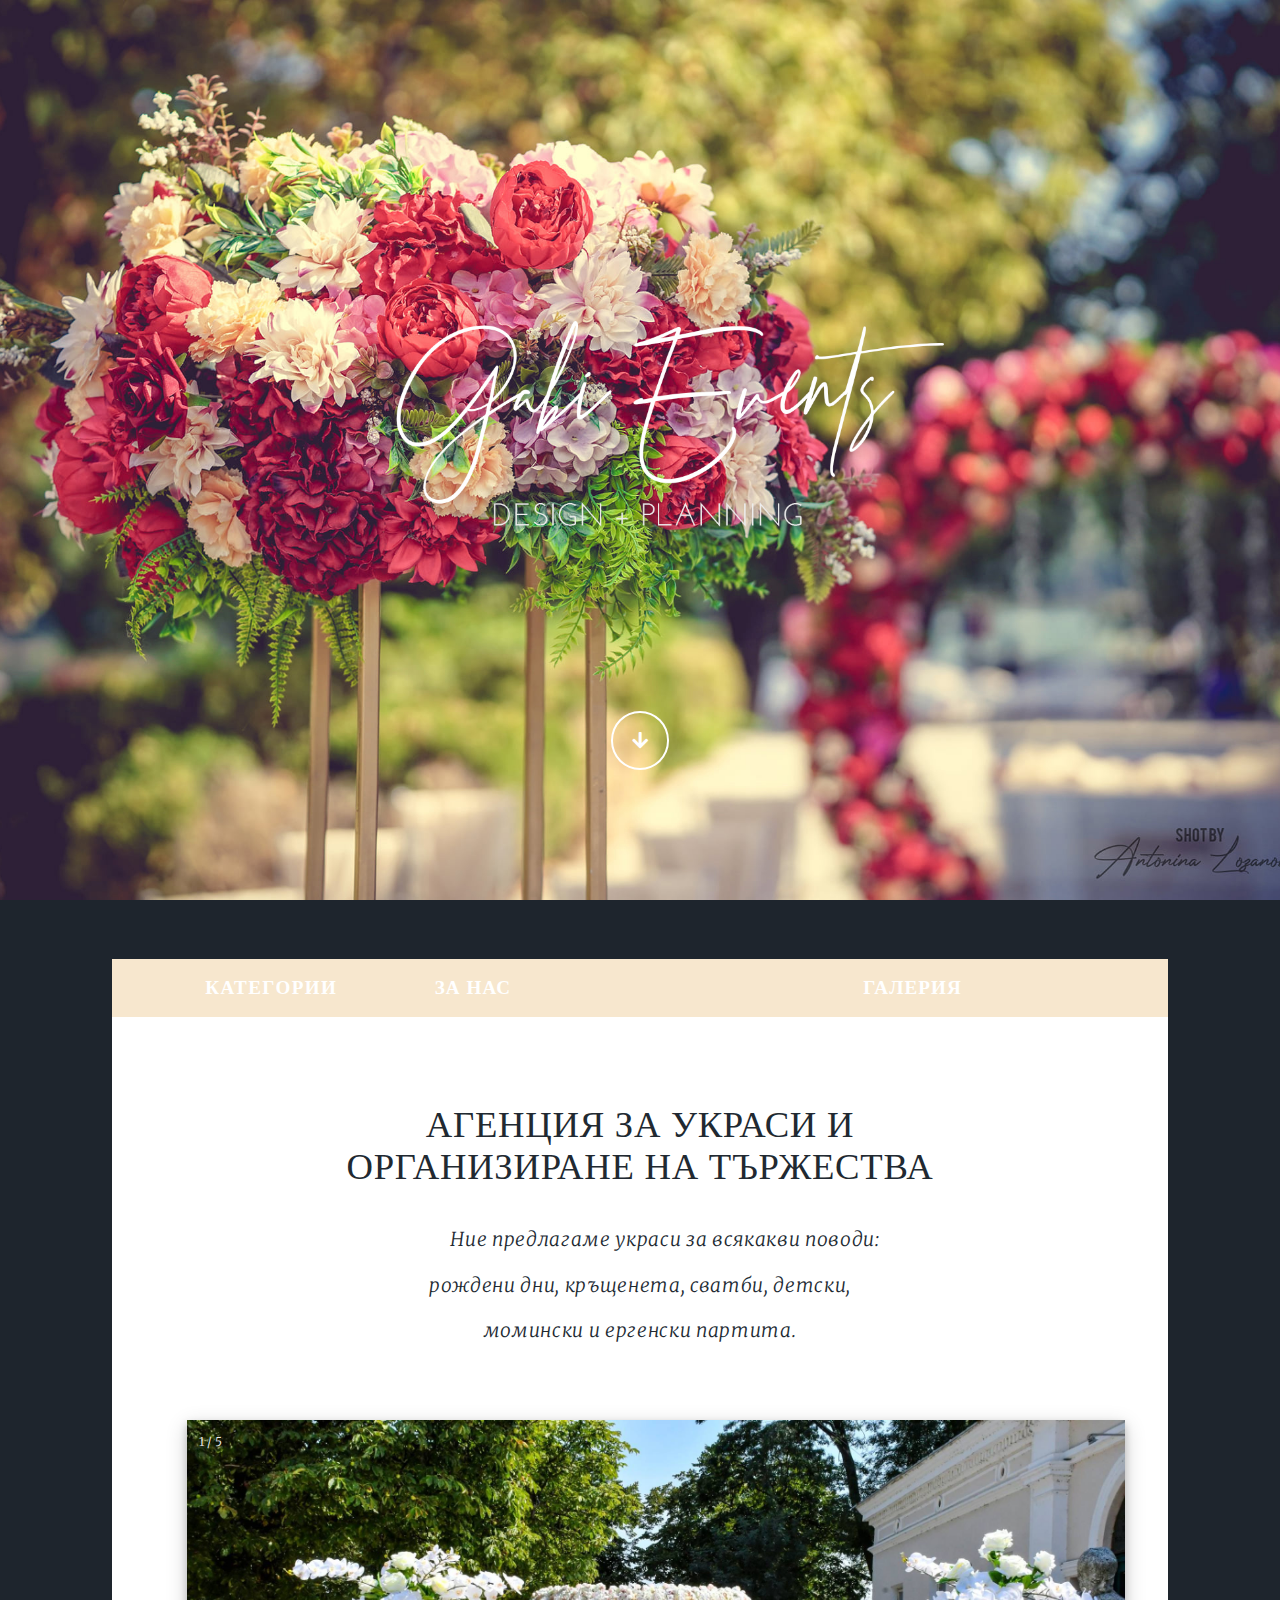
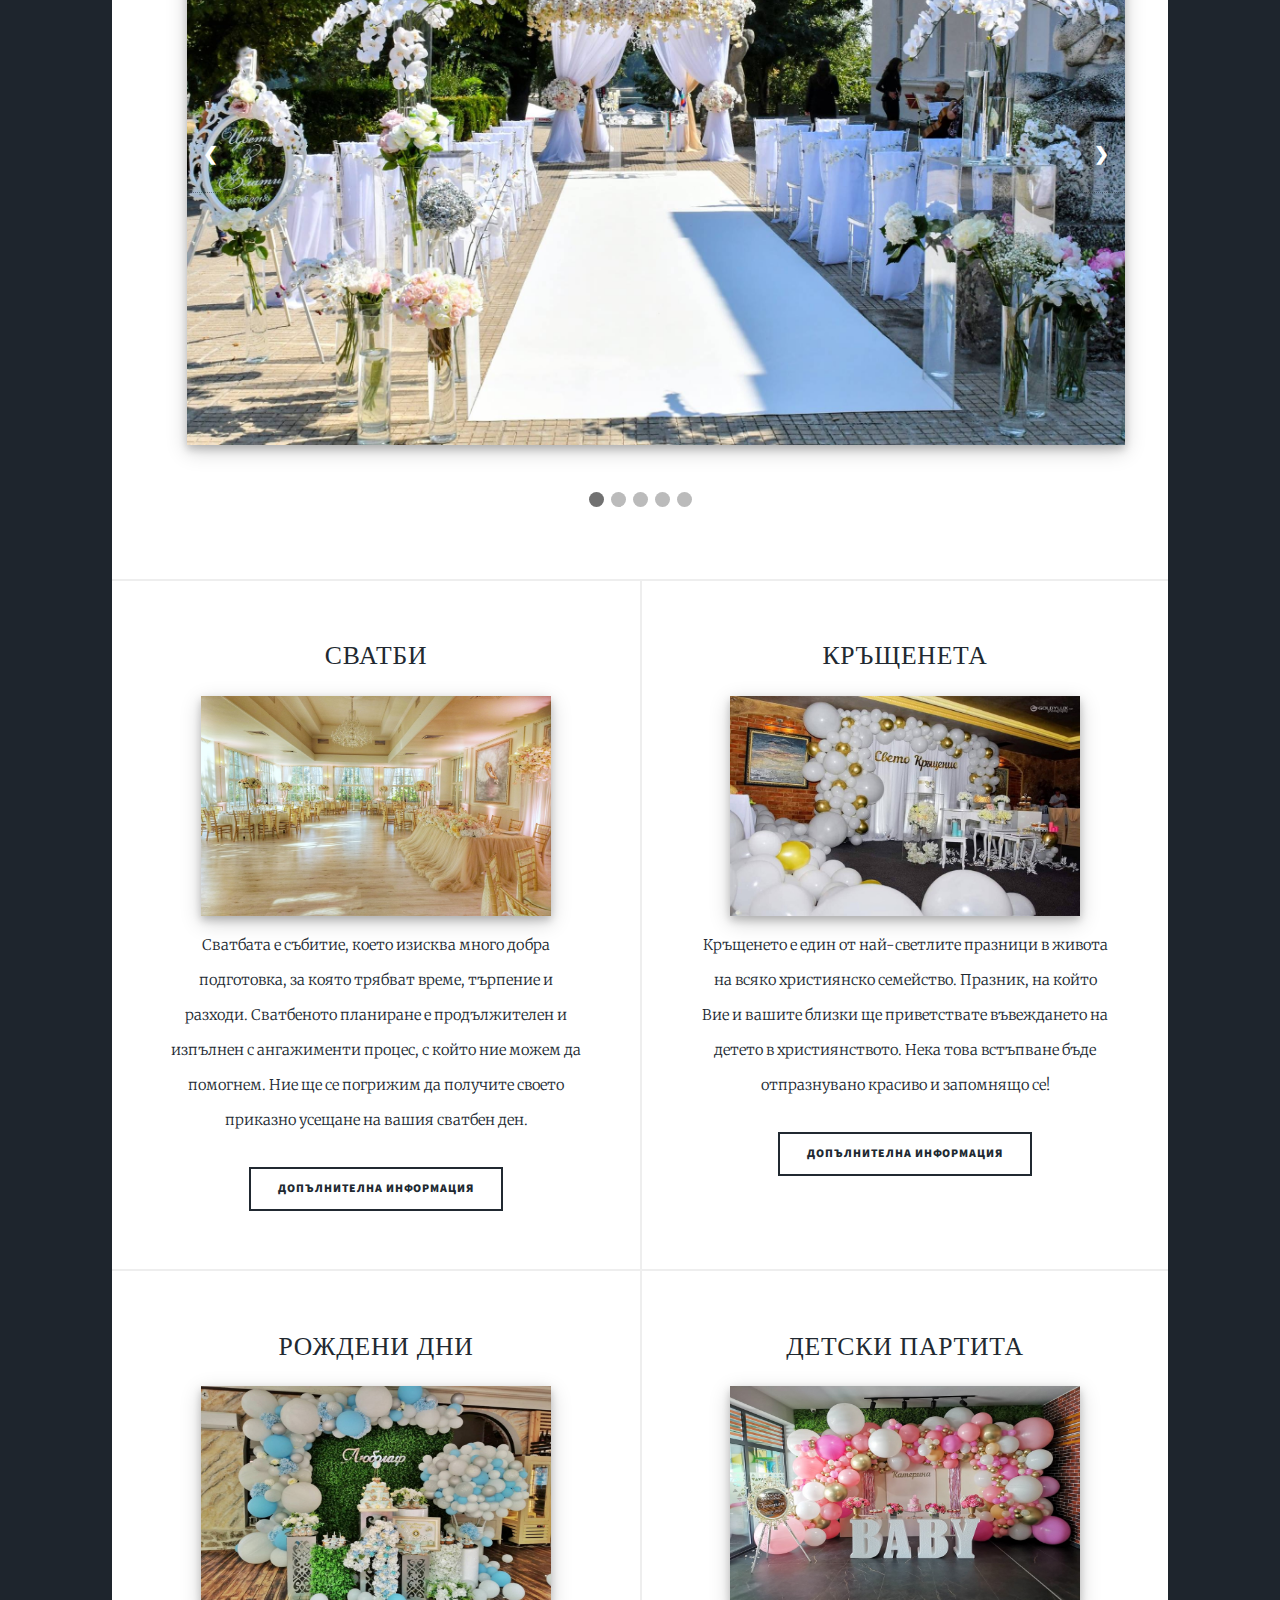
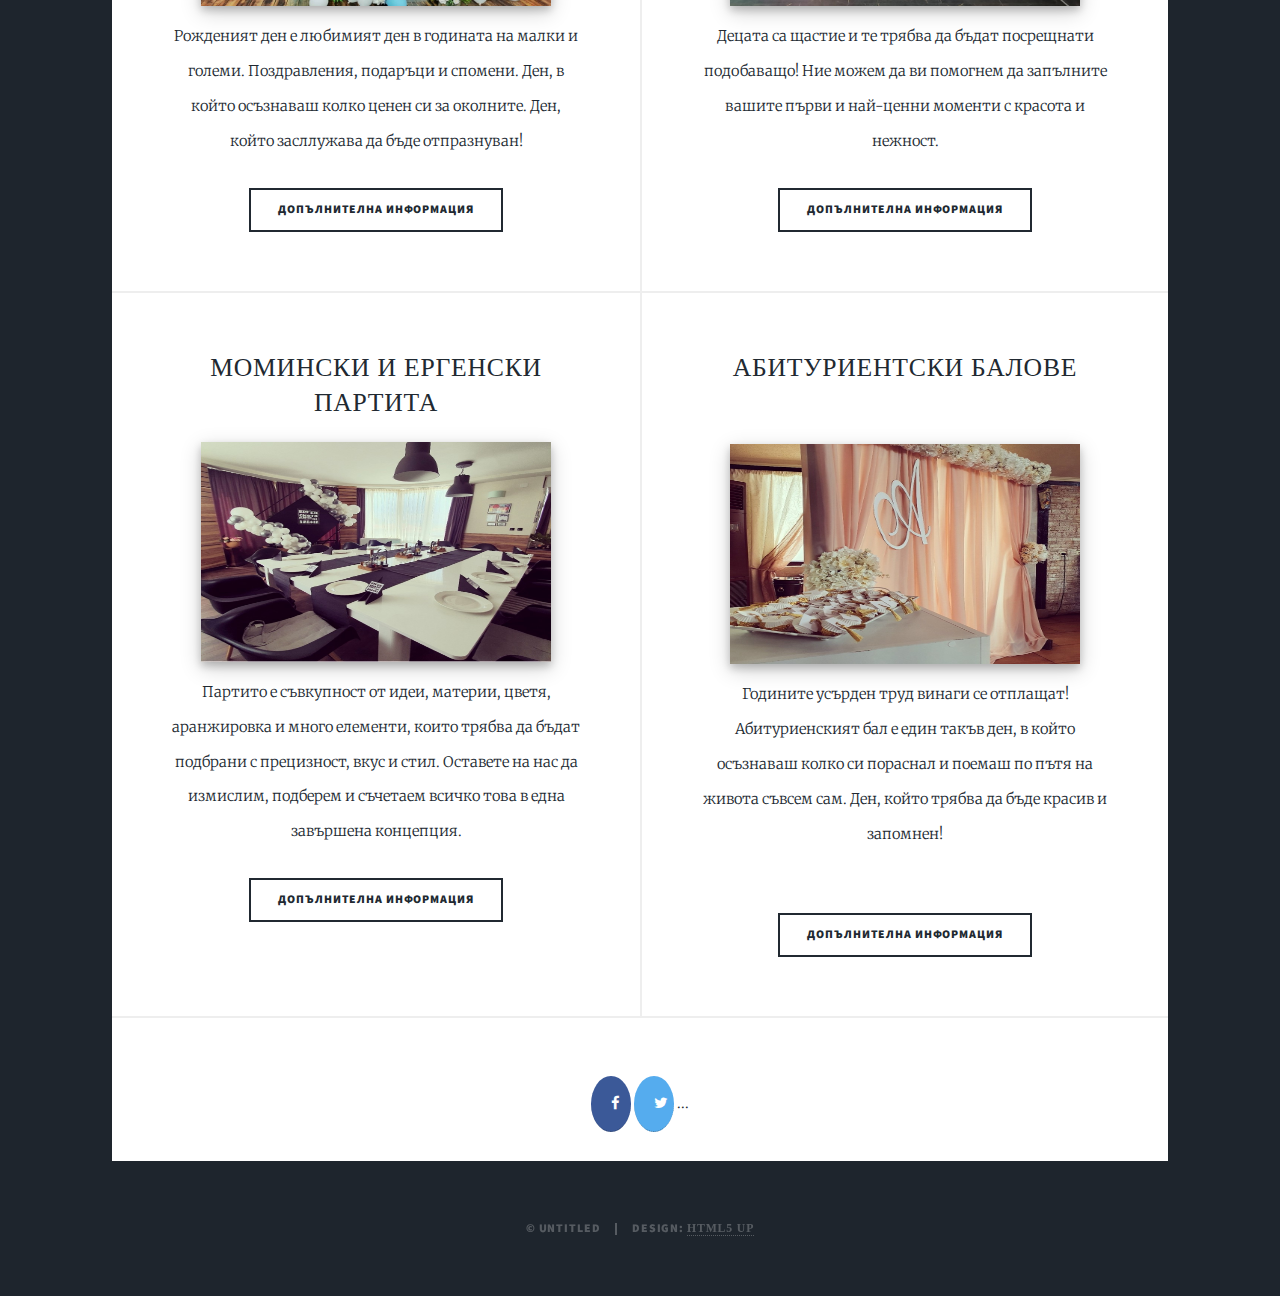
==== commit 12c489c7: "changes" ====
--- a/index.html
+++ b/index.html
@@ -214,7 +214,13 @@
                             </article>
                         </section>
                             <footer>
-                                <img src="images/contacts_banner.jpg" style="width:100%">	
+                                <!-- Add icon library -->
+                                <link rel="stylesheet" href="https://cdnjs.cloudflare.com/ajax/libs/font-awesome/4.7.0/css/font-awesome.min.css">
+
+                                <!-- Add font awesome icons -->
+                                <a href="" class="fa fa-facebook"></a>
+                                <a href="#" class="fa fa-twitter"></a>
+                                ...
                             </footer>
 
                     </div>
--- a/assets/css/main.css
+++ b/assets/css/main.css
@@ -2370,7 +2370,7 @@
 	button,
 	.button {
 		background-color: transparent;
-		box-shadow: inset 0 0 0 2px #212931;
+		box-shadow: inset 0 0 0 2px #ffffff;
 		color: #ffffff !important;
 	}
 
@@ -4072,6 +4072,7 @@
 #nav a {
     color: #ffffff;
     border-bottom-color: rgba(255, 255, 255, 0.5);
+	margin-left: 20rem;
 }
 
     #nav a:hover {
@@ -4109,7 +4110,7 @@
     cursor: pointer;
 	margin-top: 4rem;
 	top: 0;
-	margin-left: 33rem;
+	margin-left: 12rem;
 	left: 0;
     height: 4rem;
     max-width: 83rem;
@@ -4149,7 +4150,7 @@
     background-color: rgba(255, 255, 255, 0.175);
     min-width: 150px;
     z-index: 5;
-    margin-left: 32.5rem;
+    margin-left: 12rem;
   }
   
   /* Links inside the dropdown */
@@ -5353,3 +5354,40 @@
 		text-align: center;
 		
 	  }
+
+	  /* Style all font awesome icons */
+.fa {
+	padding: 20px;
+	font-size: 30px;
+	width: 50px;
+	text-align: center;
+	text-decoration: none;
+  }
+  
+  /* Add a hover effect if you want */
+  .fa:hover {
+	opacity: 0.7;
+  }
+  
+  /* Set a specific color for each brand */
+  
+  /* Facebook */
+  .fa-facebook {
+	background: #3B5998;
+	color: white;
+  }
+  
+  /* Twitter */
+  .fa-twitter {
+	background: #55ACEE;
+	color: white;
+  }
+
+  .fa {
+	padding: 20px;
+	font-size: 20px;
+	width: 40px;
+	text-align: center;
+	text-decoration: none;
+	border-radius: 50%;
+  }
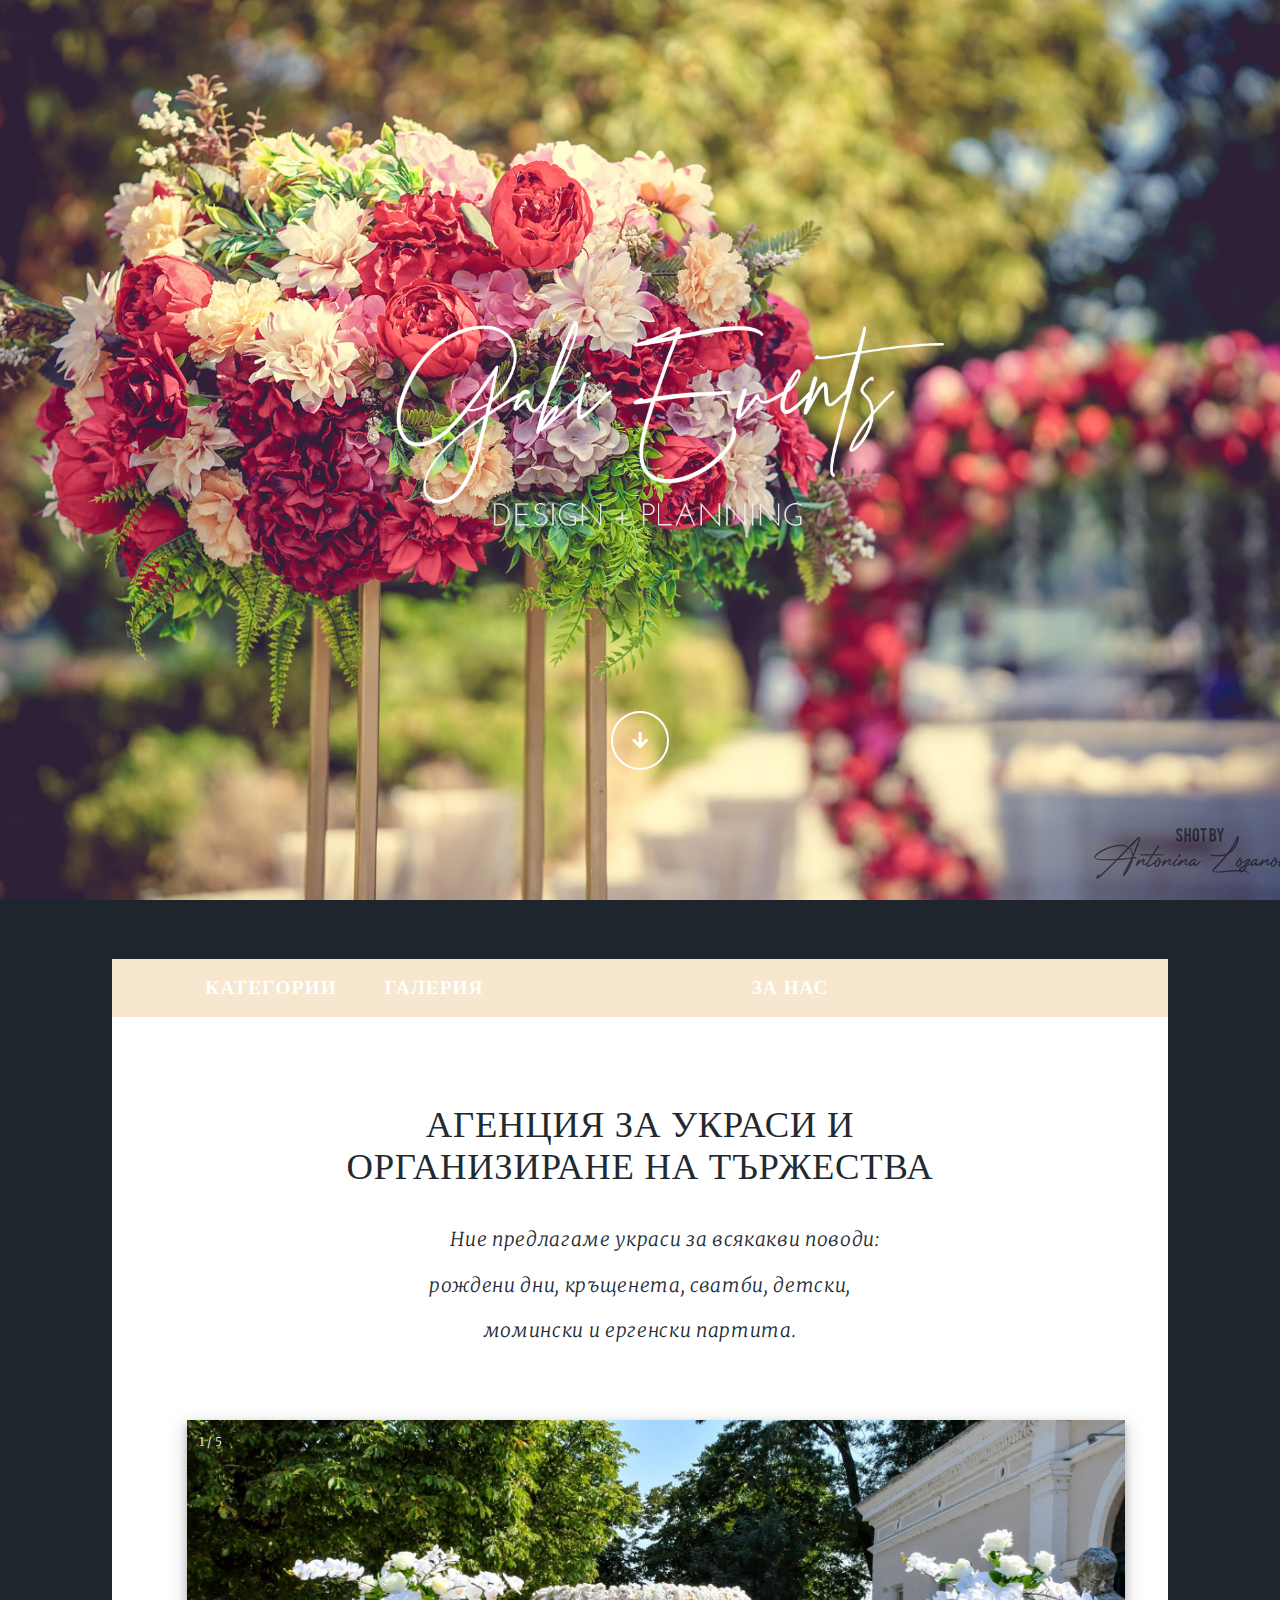
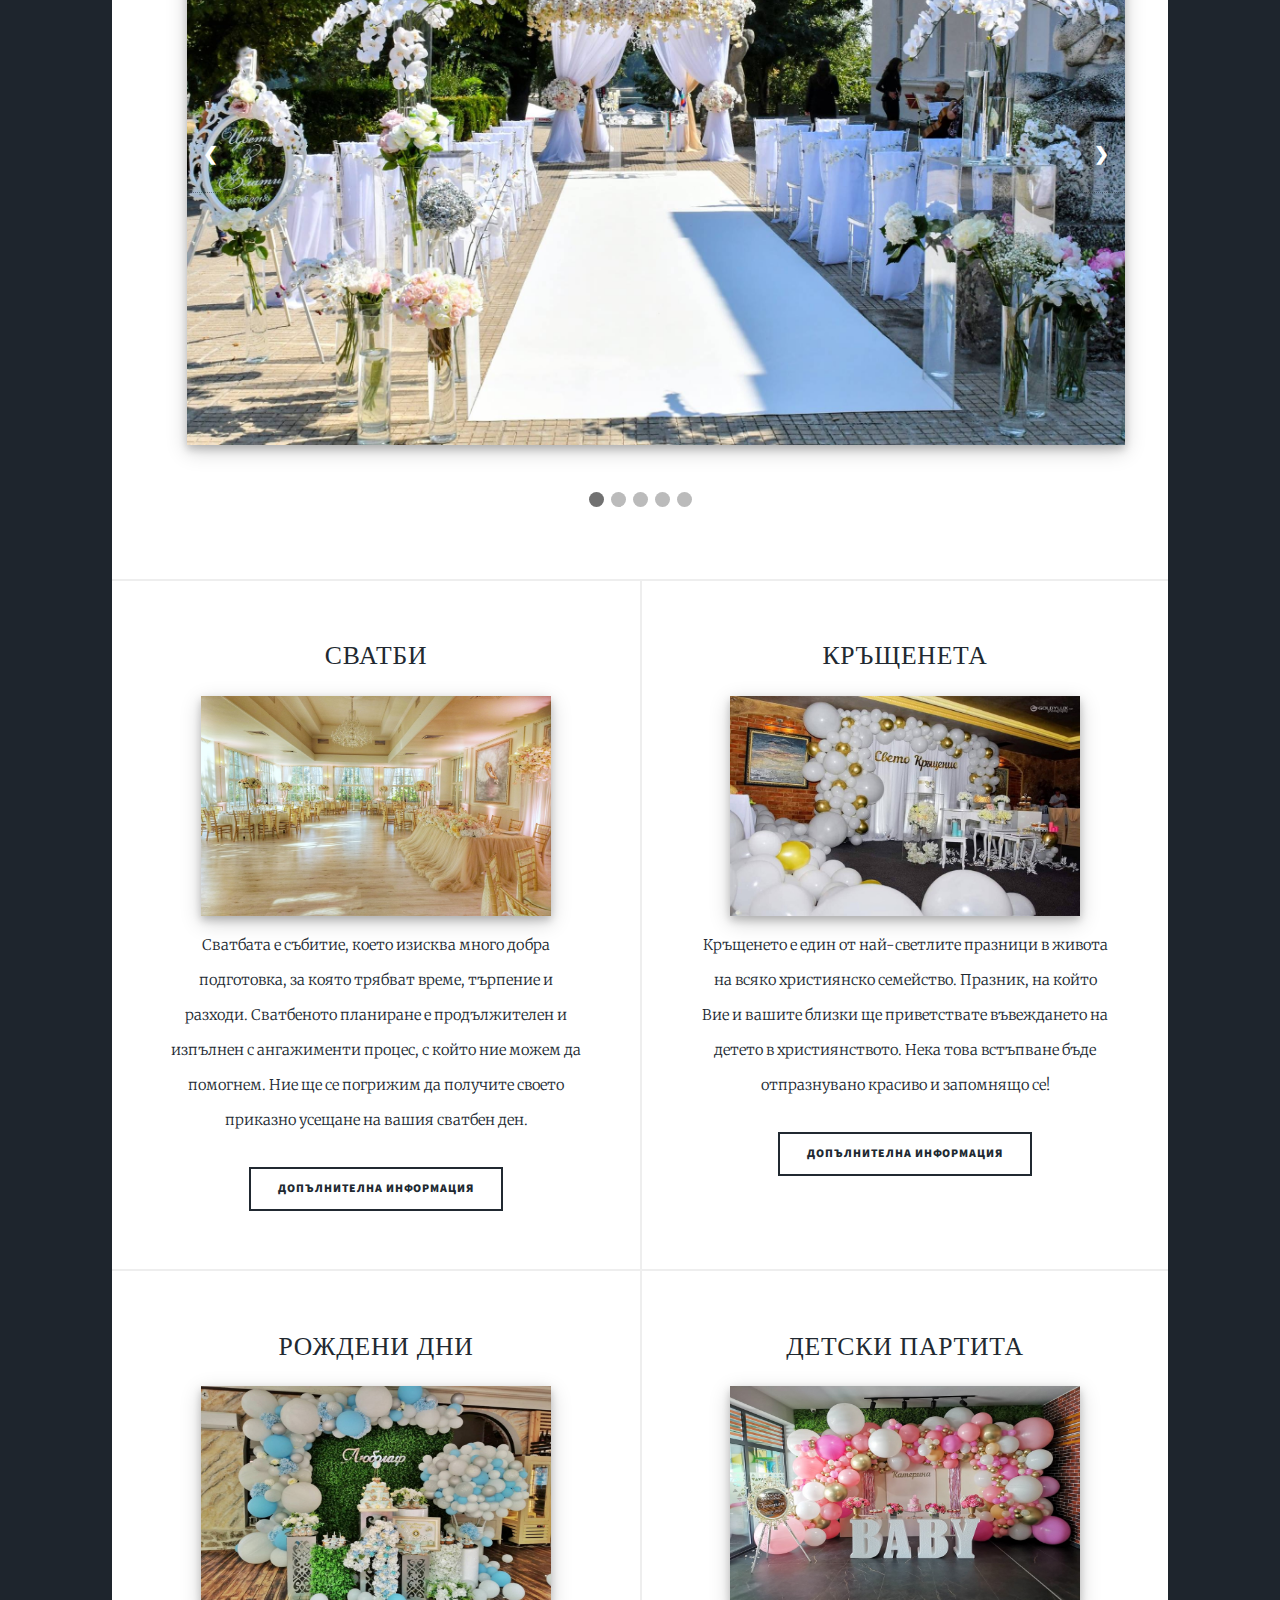
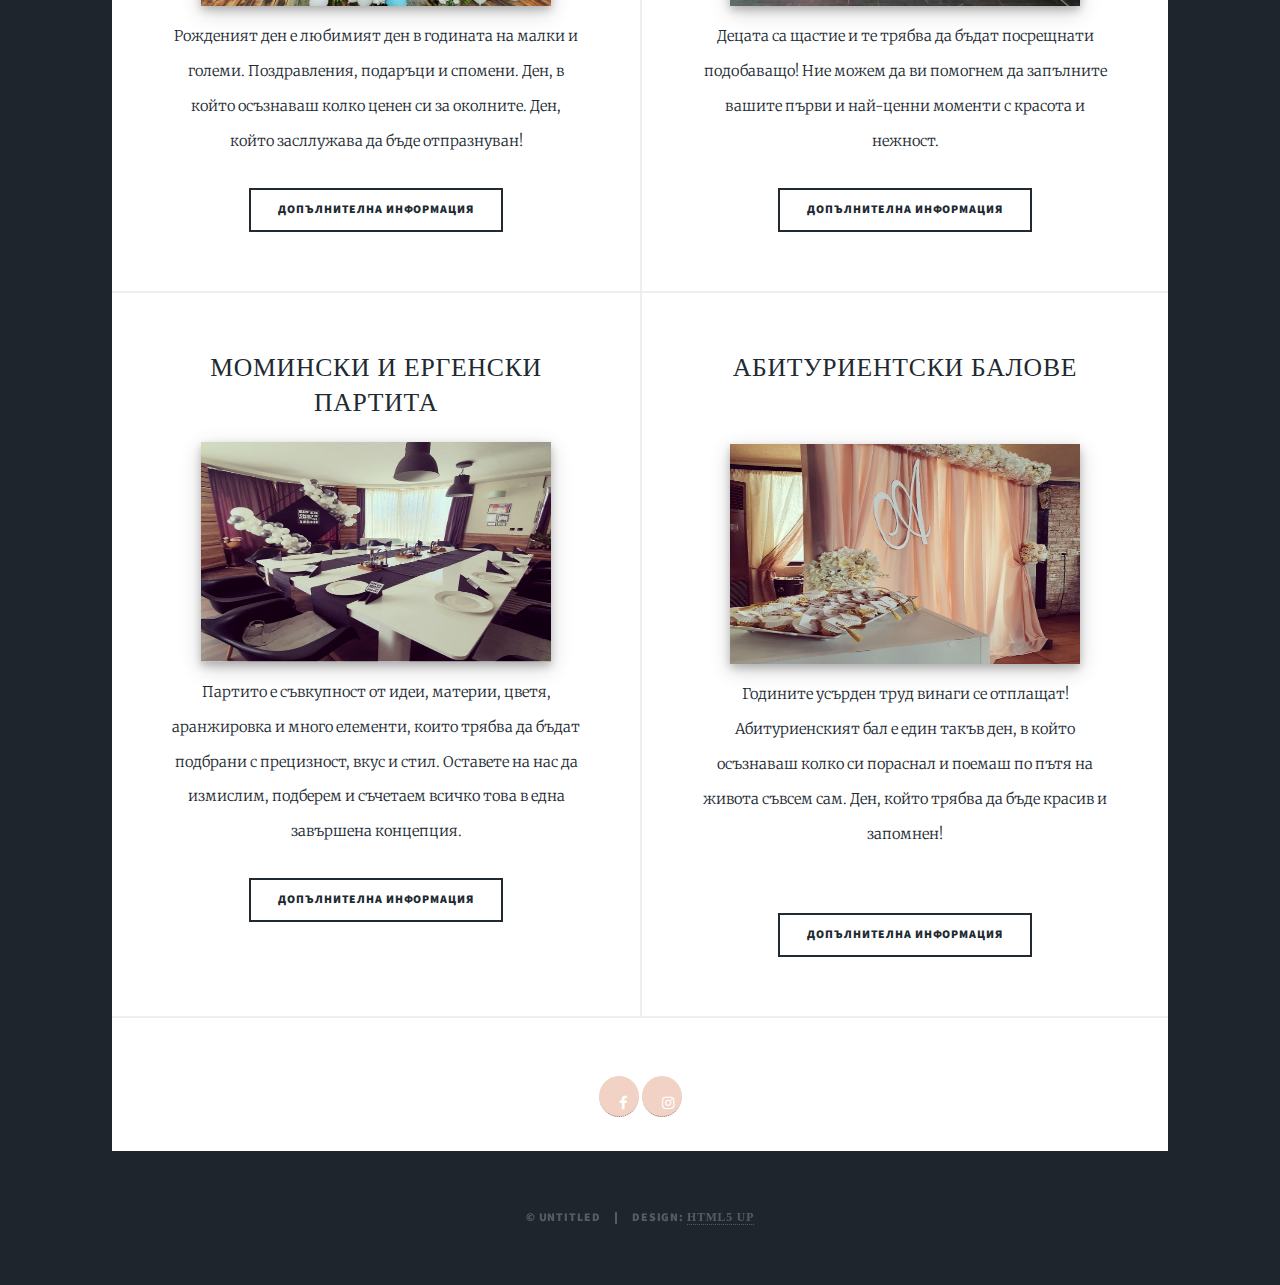
==== commit b27933e4: "changes" ====
--- a/index.html
+++ b/index.html
@@ -43,12 +43,13 @@
                                 <a href="prom.html">Абитуриентски балове</a>
                             </div>
                         </div>
-                    <nav id="nav">
-                        <ul class="links">
-                            <li class="active"><a href="index.html">За нас</a></li>
-                            <li><a href="generic.html">Галерия</a></li>
-                        </ul>
-                    </nav>
+                        <nav id="nav">
+                            <ul class="links">
+                                <li class="active"><a href="generic.html">Галерия</a></li>
+                                <li><a href="index.html">За нас</a></li>
+                            </ul>
+                        </nav>
+    
 
 
 
@@ -214,13 +215,12 @@
                             </article>
                         </section>
                             <footer>
-                                <!-- Add icon library -->
-                                <link rel="stylesheet" href="https://cdnjs.cloudflare.com/ajax/libs/font-awesome/4.7.0/css/font-awesome.min.css">
+                                 <!-- Add icon library -->
+                               <link rel="stylesheet" href="https://cdnjs.cloudflare.com/ajax/libs/font-awesome/4.7.0/css/font-awesome.min.css">
 
                                 <!-- Add font awesome icons -->
-                                <a href="" class="fa fa-facebook"></a>
-                                <a href="#" class="fa fa-twitter"></a>
-                                ...
+                                <a href="https://www.facebook.com" class="fa fa-facebook"></a>
+                                <a href="https://www.instagram.com" class="fa fa-instagram"></a>
                             </footer>
 
                     </div>
--- a/assets/css/main.css
+++ b/assets/css/main.css
@@ -4263,7 +4263,87 @@
 width: calc(100% - 4rem);
 max-width: 72rem;
 z-index: 2;
+}#nav ul.links {
+    display: -moz-flex;
+    display: -webkit-flex;
+    display: -ms-flex;
+    display: flex;
+    -moz-flex-grow: 1;
+    -webkit-flex-grow: 1;
+    -ms-flex-grow: 1;
+    flex-grow: 1;
+    -moz-flex-shrink: 1;
+    -webkit-flex-shrink: 1;
+    -ms-flex-shrink: 1;
+    flex-shrink: 1;
+    font-family: "Source Sans Pro", Helvetica, sans-serif;
+    font-weight: 900;
+    letter-spacing: 0.075em;
+    list-style: none;
+    margin-bottom: 0;
+    padding-left: 0;
+    margin-left: 2.3rem;
+    text-transform: uppercase;
 }
+
+    #nav ul.links li {
+        display: block;
+        padding-left: 0;
+        margin-left: -5.7rem;
+    }
+
+
+        #nav ul.links li a {
+            -moz-transition: background-color 0.2s ease-in-out, color 0.2s ease-in-out;
+            -webkit-transition: background-color 0.2s ease-in-out, color 0.2s ease-in-out;
+            -ms-transition: background-color 0.2s ease-in-out, color 0.2s ease-in-out;
+            transition: background-color 0.2s ease-in-out, color 0.2s ease-in-out;
+            display: block;
+            font-size: 1.3rem;
+            outline: none;
+            padding: 0 2rem;
+            font-family: 'Droid Serif', Georgia, Times, serif;
+        }
+
+            #nav ul.links li a:hover {
+                color: #f4d18c !important;
+                background-color: #ffffff;
+            }
+
+        #nav ul.links li.active {
+            background: transparent;
+        }
+
+            #nav ul.links li.active a {
+                color: #ffffff;
+            }
+
+                #nav ul.links li.active a:hover {
+                    color: #f4d18c !important;
+                }
+
+#nav {
+color: #ffffff;
+display: -moz-flex;
+display: -webkit-flex;
+display: -ms-flex;
+display: flex;
+-moz-transition: -moz-transform 1s ease, opacity 1s ease;
+-webkit-transition: -webkit-transform 1s ease, opacity 1s ease;
+-ms-transition: -ms-transform 1s ease, opacity 1s ease;
+transition: transform 1s ease, opacity 1s ease;
+background: #f7e7ce;
+height: 4rem;
+line-height: 4rem;
+margin: -4rem auto 0 auto;
+overflow: hidden;
+padding: 0 2rem 0 0;
+position: relative;
+width: calc(100% - 4rem);
+max-width: 72rem;
+z-index: 2;
+}
+
 
 
 /* Main */
@@ -5355,13 +5435,15 @@
 		
 	  }
 
-	  /* Style all font awesome icons */
+	 
 .fa {
 	padding: 20px;
 	font-size: 30px;
-	width: 50px;
+	width: 30px;
+	height: 30px;
 	text-align: center;
 	text-decoration: none;
+	border-radius: 50%;
   }
   
   /* Add a hover effect if you want */
@@ -5373,21 +5455,13 @@
   
   /* Facebook */
   .fa-facebook {
-	background: #3B5998;
+	background: #f1d2c4;
 	color: white;
   }
-  
-  /* Twitter */
-  .fa-twitter {
-	background: #55ACEE;
+
+  .fa-instagram {
+	background: #f1d2c4;
 	color: white;
   }
 
-  .fa {
-	padding: 20px;
-	font-size: 20px;
-	width: 40px;
-	text-align: center;
-	text-decoration: none;
-	border-radius: 50%;
-  }
+
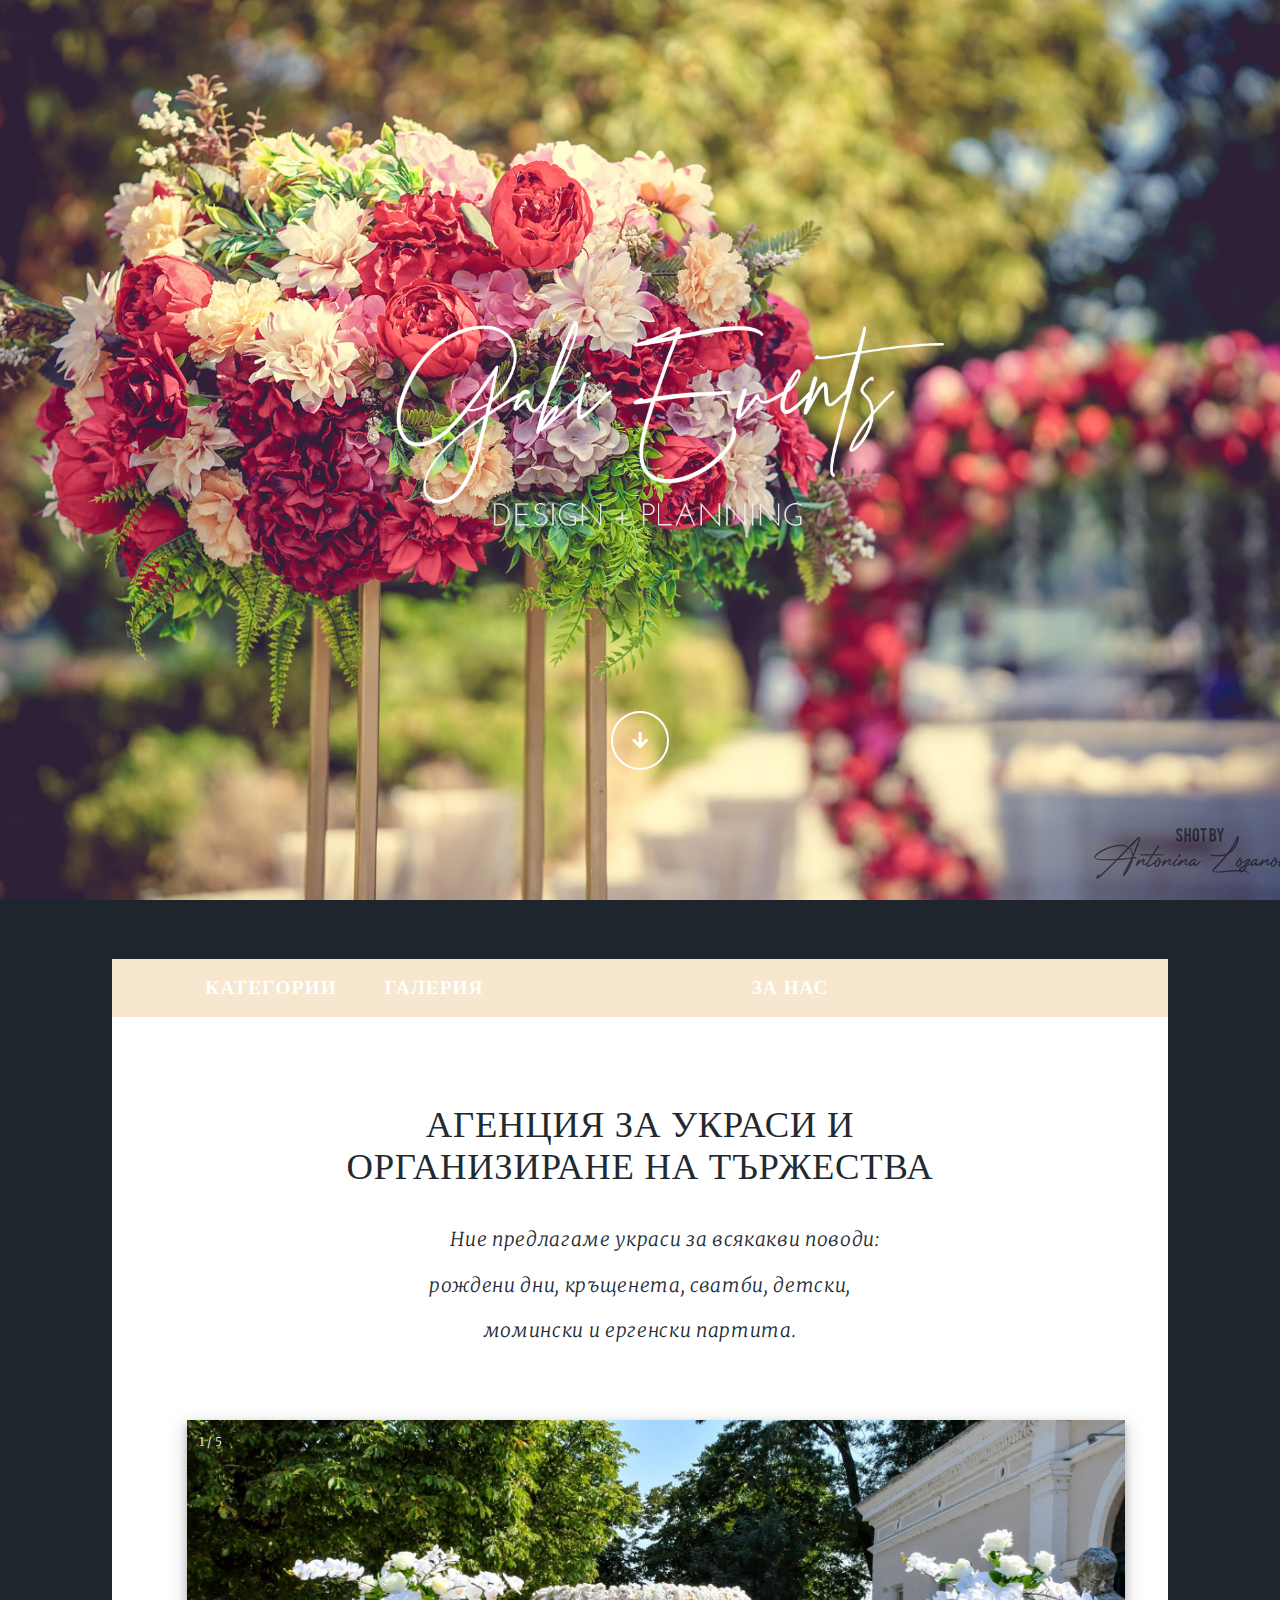
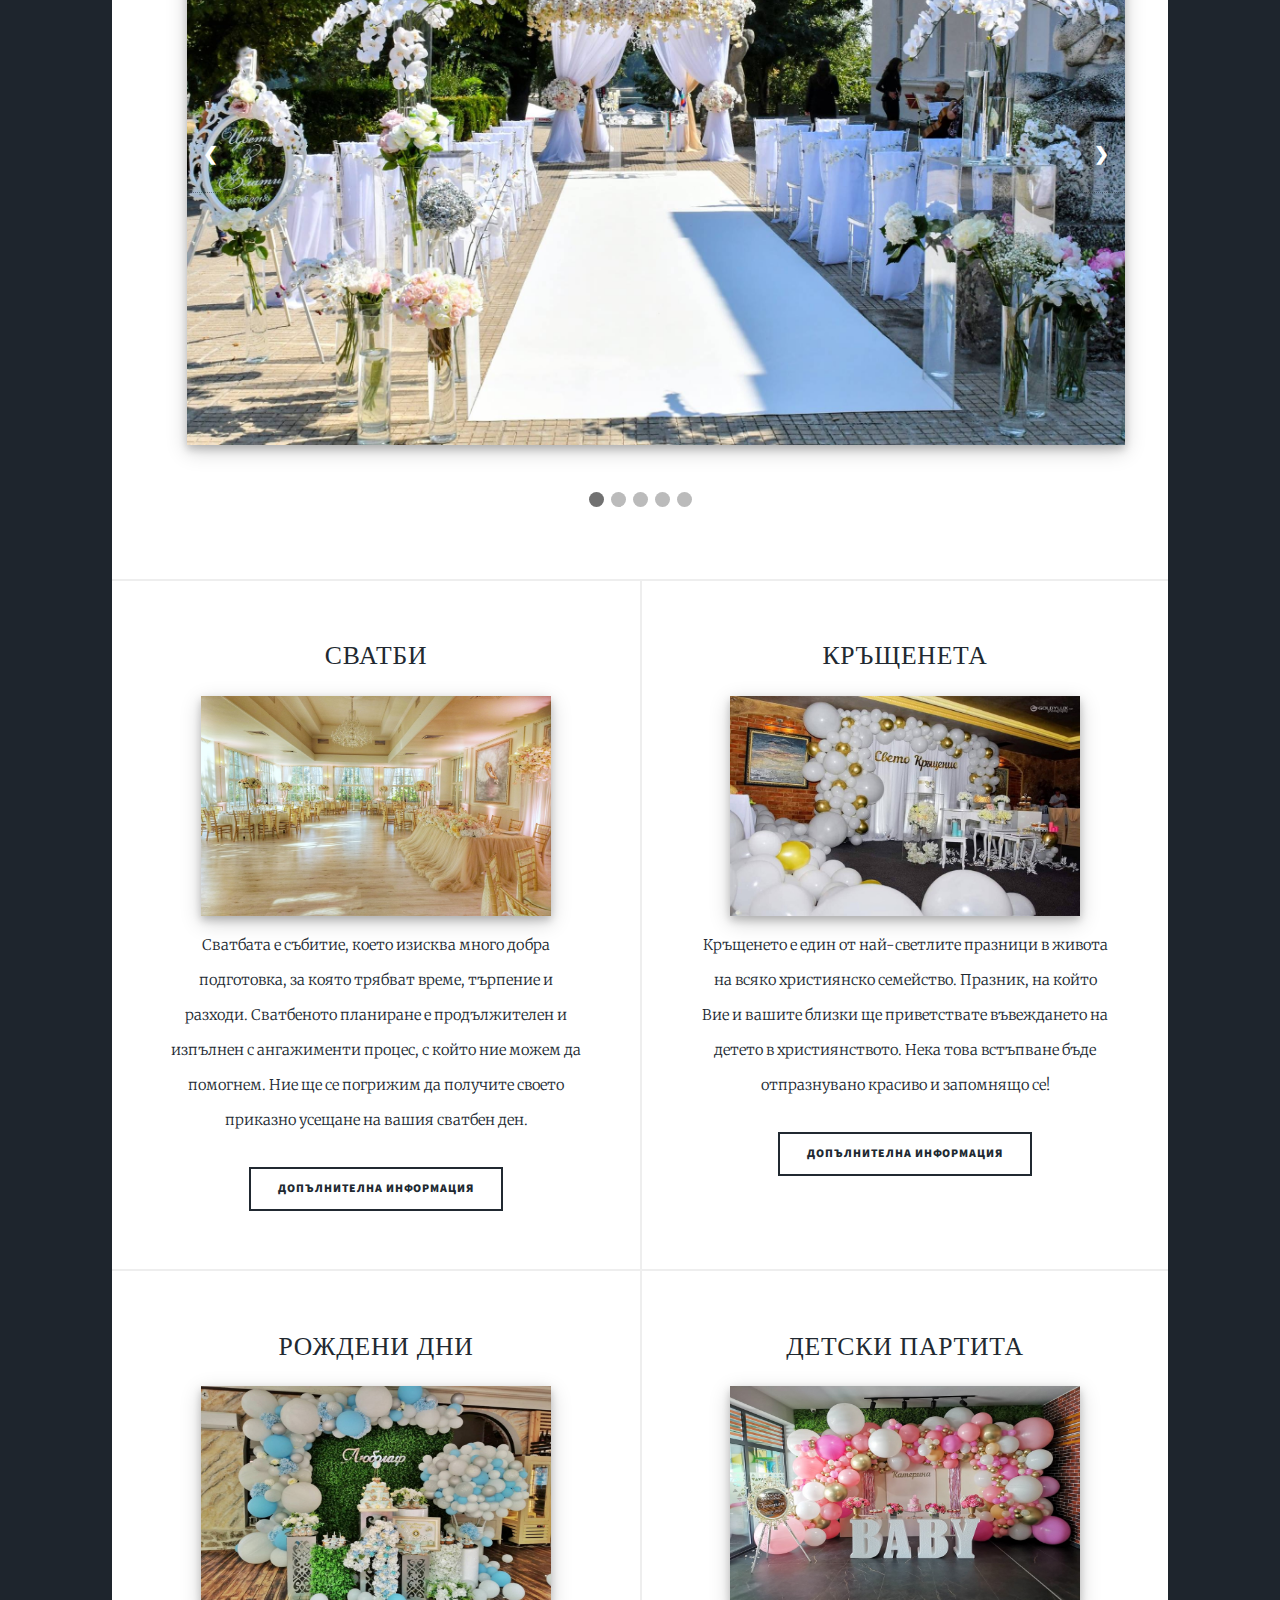
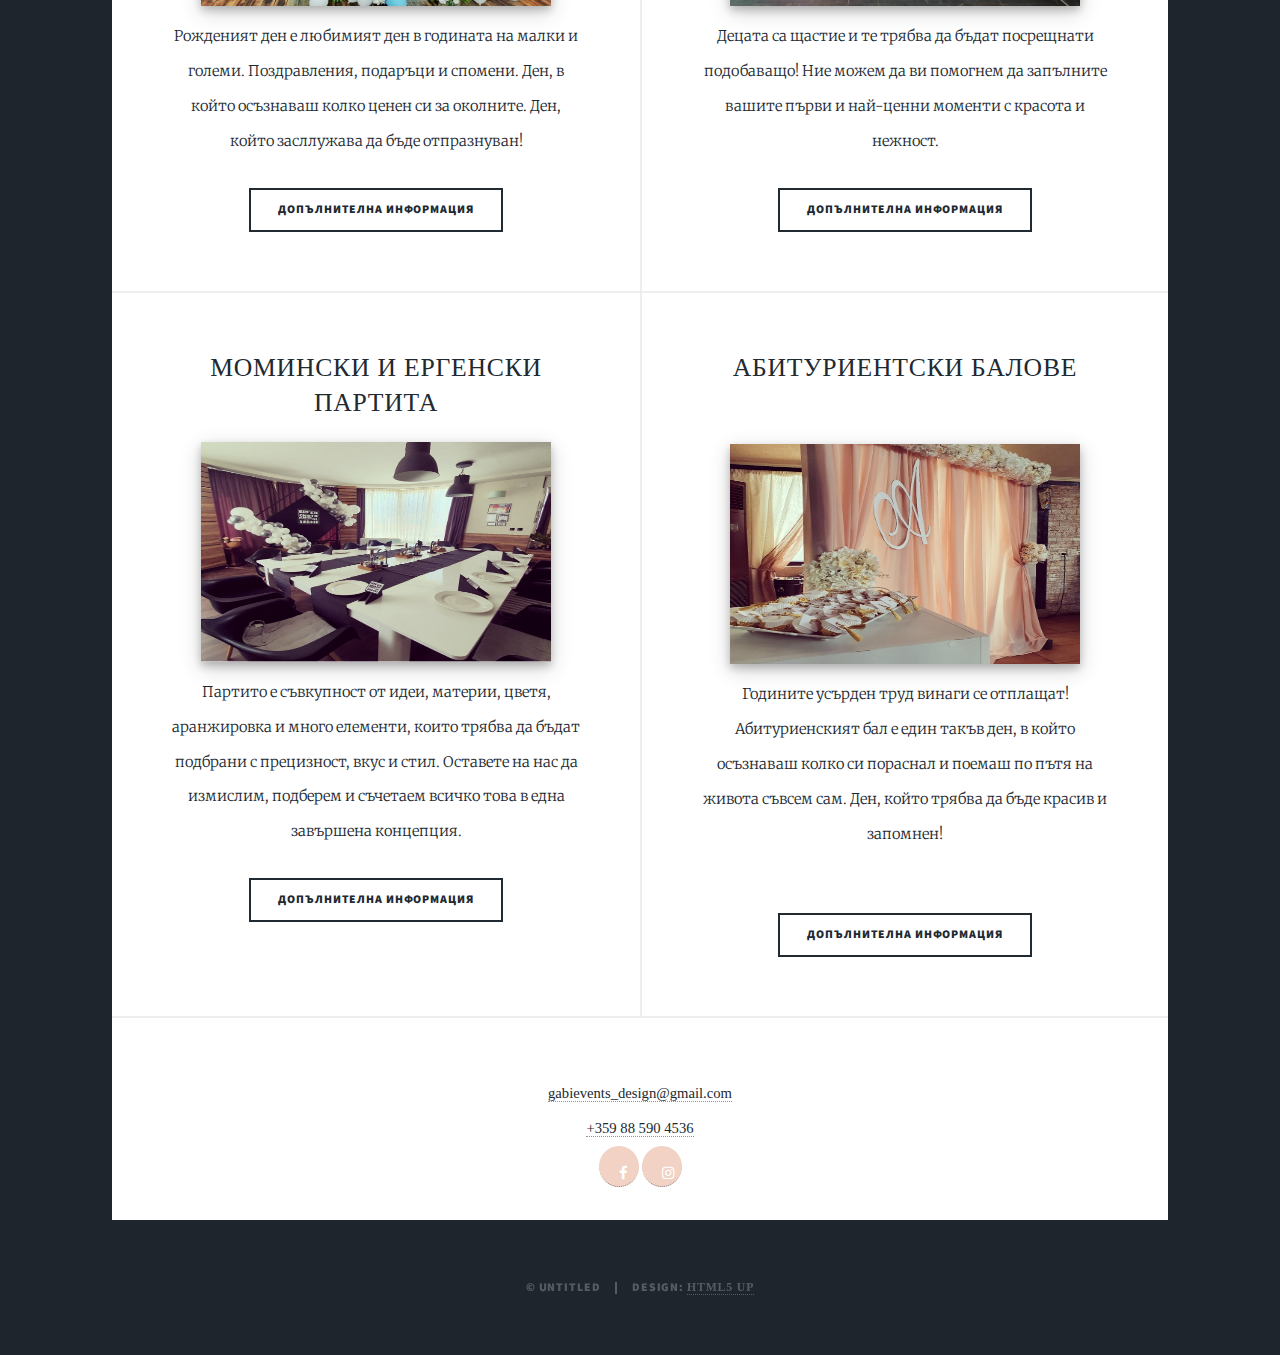
==== commit 6181d615: "contacts" ====
--- a/index.html
+++ b/index.html
@@ -218,9 +218,15 @@
                                  <!-- Add icon library -->
                                <link rel="stylesheet" href="https://cdnjs.cloudflare.com/ajax/libs/font-awesome/4.7.0/css/font-awesome.min.css">
 
+                               <a href="mailto:gabievents_design@gmail.com">gabievents_design@gmail.com</a><br>
+                                <a href="tel:+359885904536">+359 88 590 4536</a>
+                                <br>
+                            
                                 <!-- Add font awesome icons -->
                                 <a href="https://www.facebook.com" class="fa fa-facebook"></a>
                                 <a href="https://www.instagram.com" class="fa fa-instagram"></a>
+                                
+                            </br>
                             </footer>
 
                     </div>
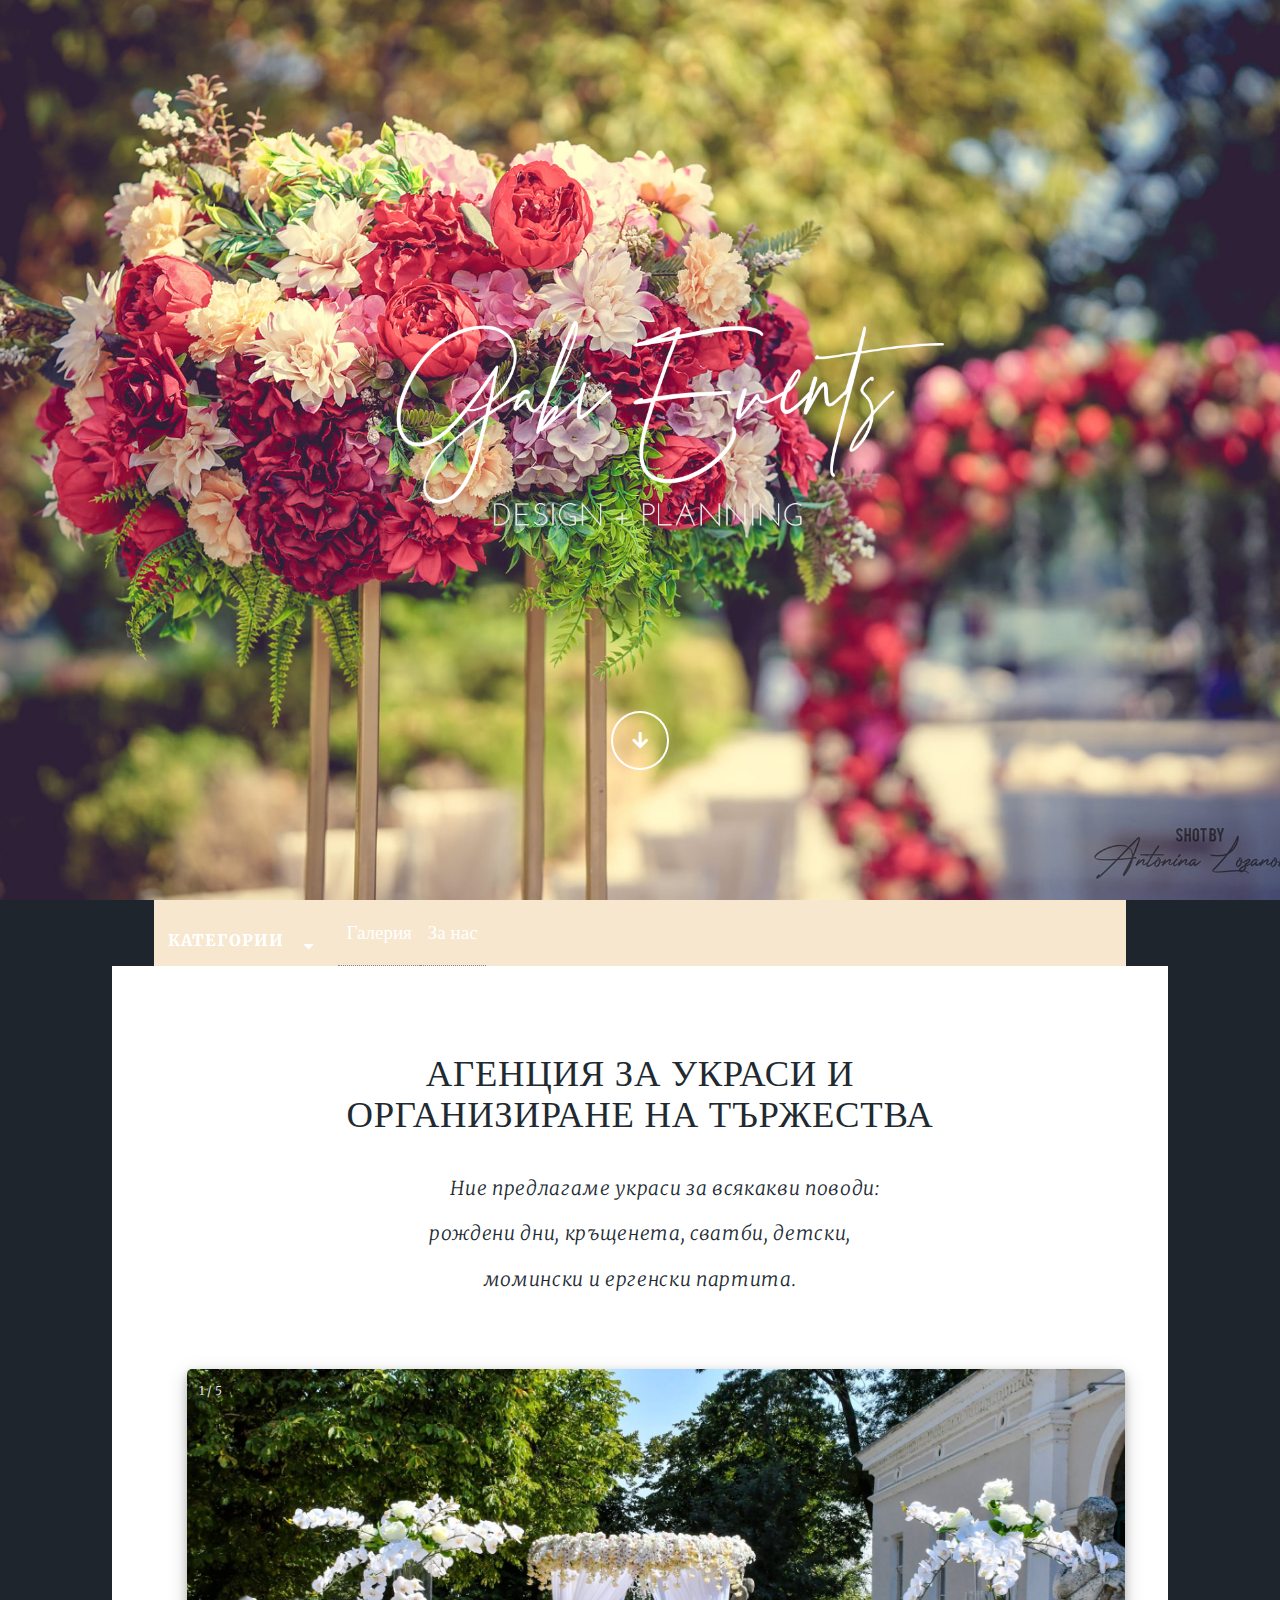
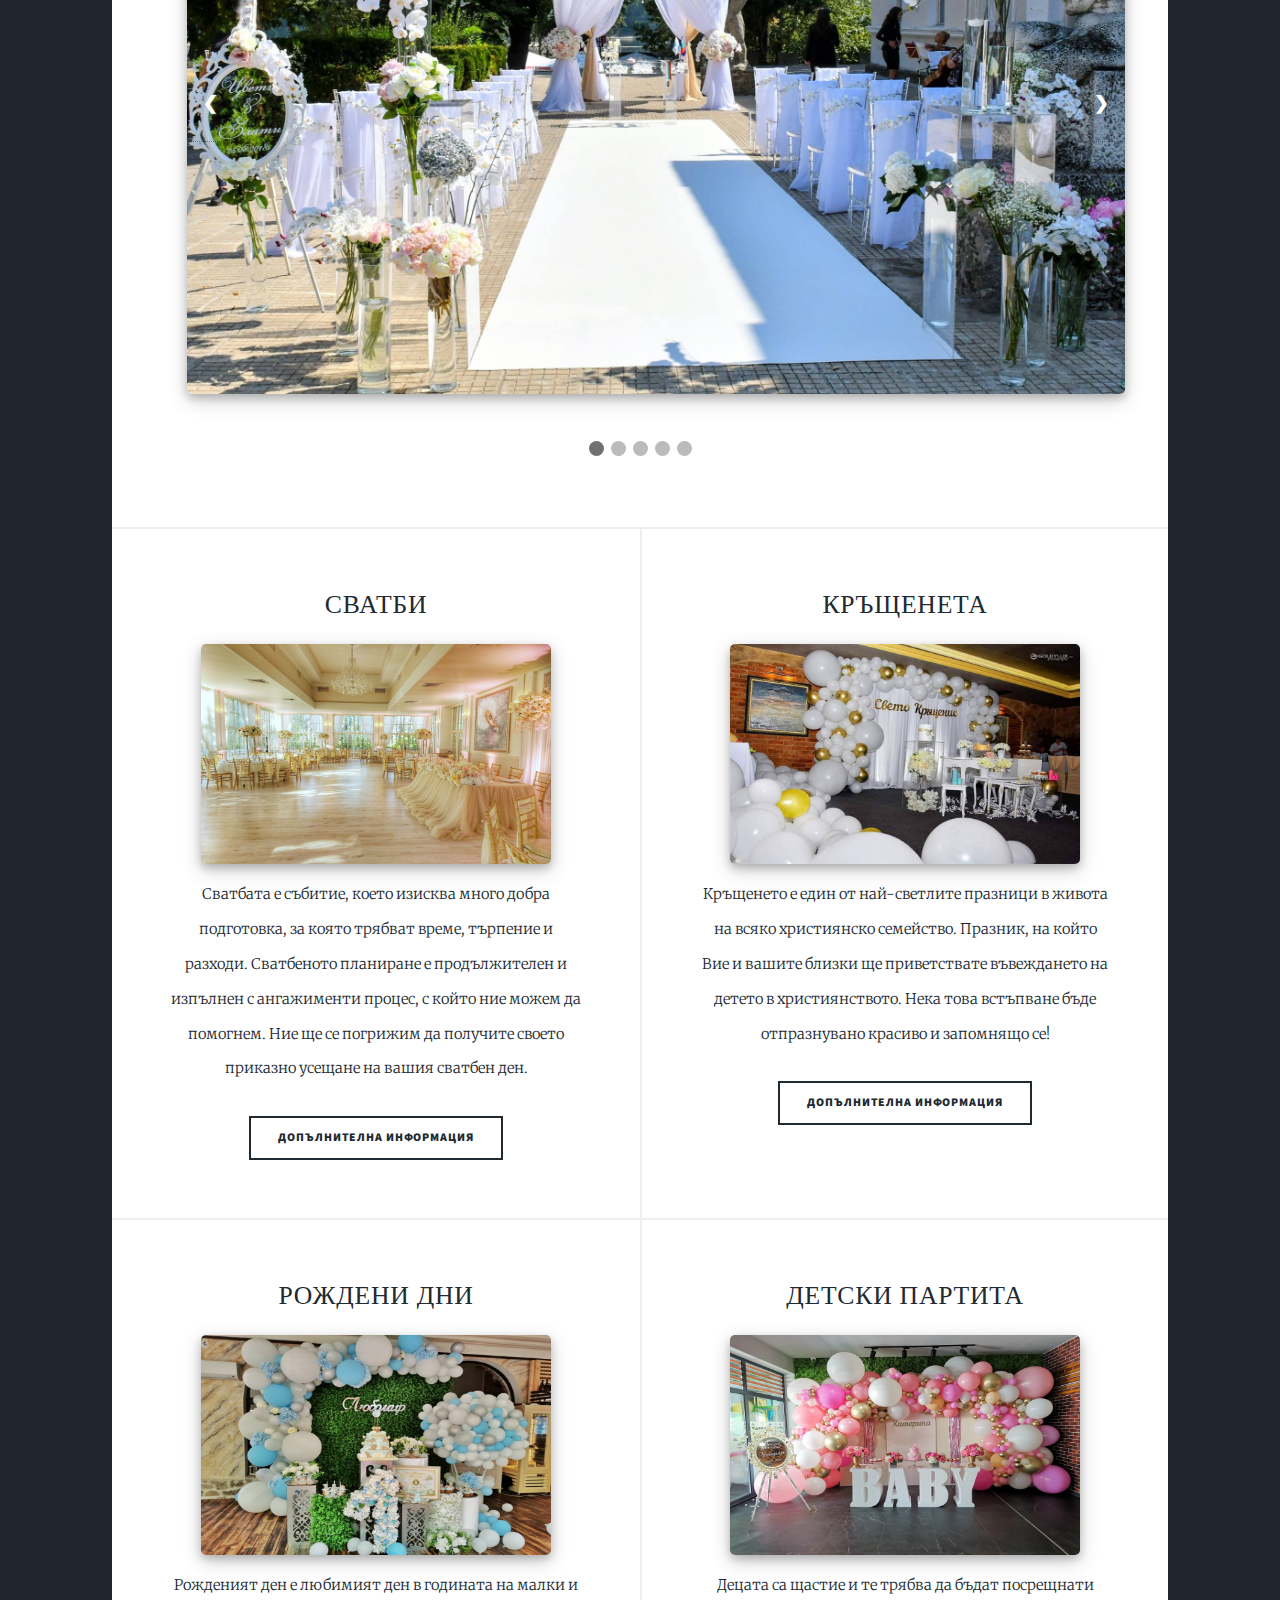
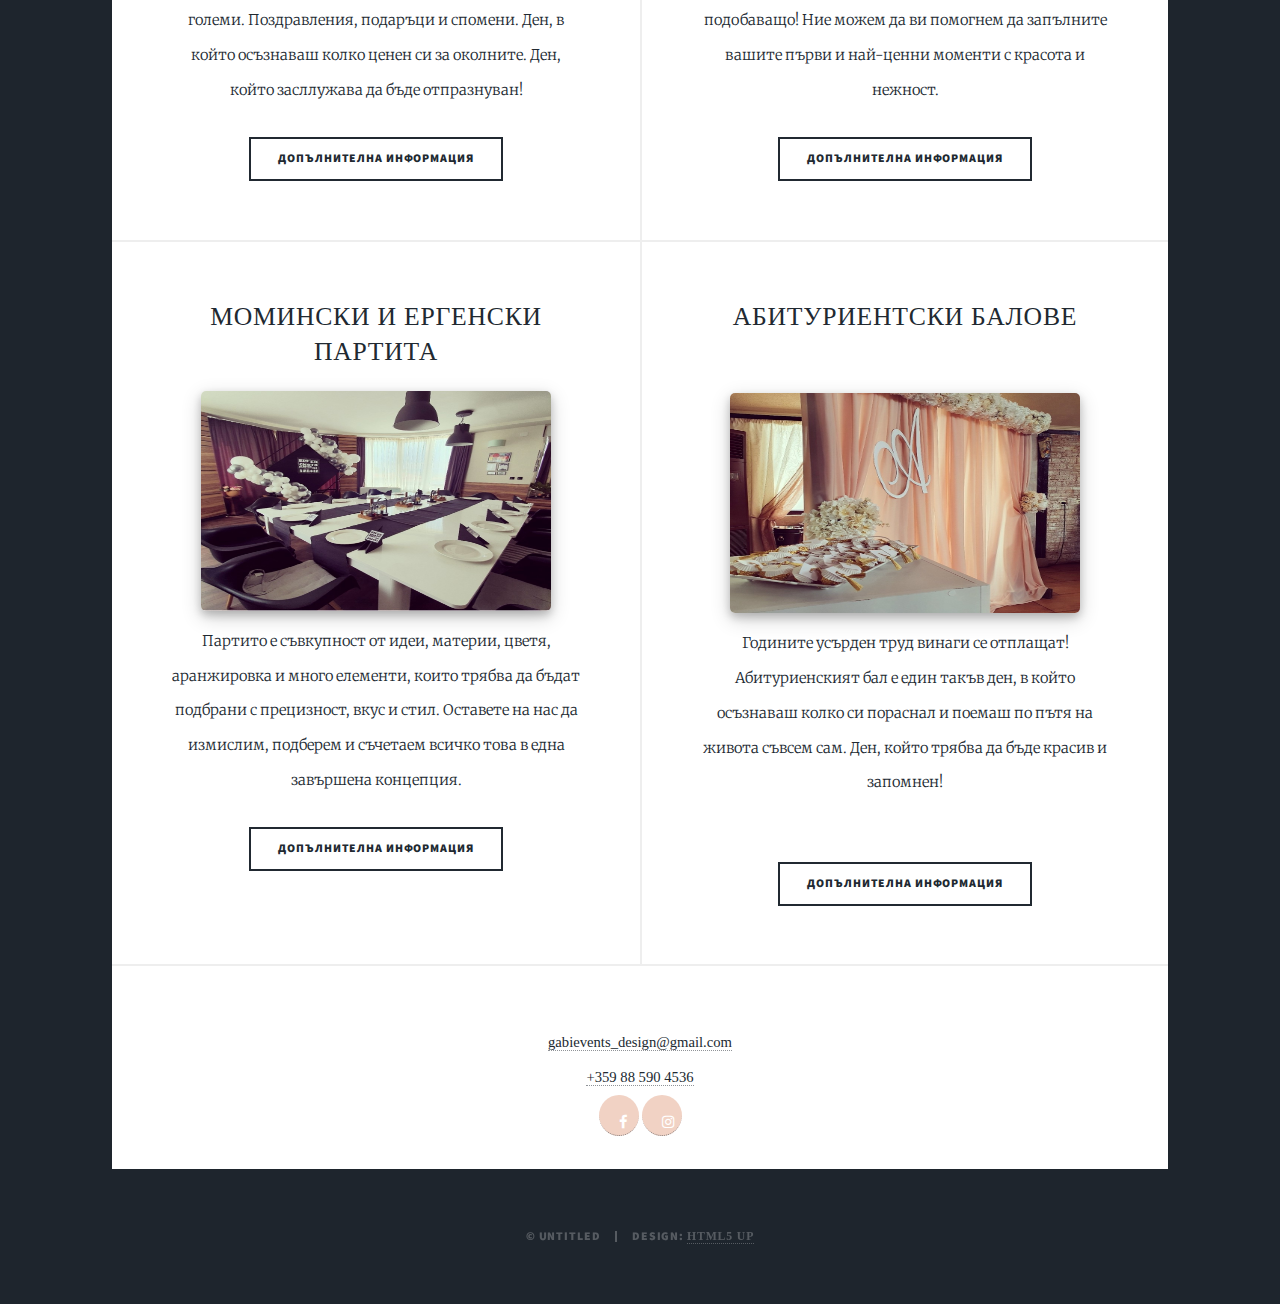
==== commit ee0aa939: "changes" ====
--- a/index.html
+++ b/index.html
@@ -26,15 +26,16 @@
 					</div>
 
 				<!-- Header -->
-					<header id="header">
-						<a href="index.html" class="logo">Gabi Events</a>
-						<a class="logot">DESIGN + PLANNING</a>
-					</header>
-                <!-- Nav -->
-                <div class="vl"></div>
-                        <div class="dropdown">
+					<!-- Header -->
+				<header id="header">
+                    <a href="index.html" class="logo">Gabi Events</a>
+                    <a class="logot">DESIGN + PLANNING</a>
+                </header>
+
+				<!-- Nav -->
+                        <!-- <div class="dropdown">
                             <button class="dropbtn">Категории</button>
-                            <div class="dropdown-content">
+							<div class="dropdown-content">
                                 <a href="wedding.html">Сватби</a>
                                 <a href="christening.html">Кръщенета</a>
                                 <a href="birthday.html">Рождени дни</a>
@@ -43,15 +44,30 @@
                                 <a href="prom.html">Абитуриентски балове</a>
                             </div>
                         </div>
-                        <nav id="nav">
+						<nav id="nav">
                             <ul class="links">
                                 <li class="active"><a href="generic.html">Галерия</a></li>
                                 <li><a href="index.html">За нас</a></li>
                             </ul>
-                        </nav>
-    
-
-
+                        </nav> -->
+
+                        <div class="navbar">
+                            <div class="dropdown">
+                                <button class="dropbtn">Категории 
+                                  <i class="fa fa-caret-down"></i>
+                                </button>
+                                <div class="dropdown-content">
+                                  <a href="wedding.html">Сватби</a>
+                                  <a href="christening.html">Кръщенета</a>
+                                  <a href="birthday.html">Рождени дни</a>
+                                  <a href="childrens-parties.html">Детски партита</a>
+                                  <a href="bachelor-party.html">Момински и ергенски партита</a>
+                                  <a href="prom.html">Абитуриентски балове</a>
+                                </div>
+                              </div> 
+                            <a href="generic.html">Галерия</a>
+                            <a href="index.html">За нас</a>   
+                          </div>
 
 				<!-- Main -->
 					<div id="main">
--- a/assets/css/main.css
+++ b/assets/css/main.css
@@ -42,6 +42,8 @@
   margin: auto;
   top: 8px;
   left: 16px;
+  width: 100%;
+
 }
 
 /* Hide the images by default */
@@ -52,7 +54,7 @@
 /* Next & previous buttons */
 .prev, .next {
 	cursor: pointer;
-	position: absolute;
+	position:absolute;
 	top: 50%;
 	width: auto;
 	padding: 16px;
@@ -4101,8 +4103,66 @@
     border-bottom-color: #ffffff;
 }
 
+/* --------nav bar------------ */
+
+.navbar {
+	overflow: hidden;
+	background-color: #f7e7ce;
+	color:#f4d18c;
+	width: 76%;
+	margin: auto;
+  }
+  
+  .navbar a {
+	float: left;
+	font-size: 19px;
+	color: white;
+	text-align: center;
+	padding: 10px 8px;
+	text-decoration: none;
+  }
+  
+  .dropdown {
+	float: left;
+	overflow: hidden;
+  }
+  
+  .dropdown .dropbtn {
+	font-size: 16px;  
+	border: none;
+	outline: none;
+	color: white;
+	padding: 18px 14px;
+	background-color: inherit;
+	font-family: inherit;
+	margin: 0;
+  }
+  
+  .navbar a:hover, .dropdown:hover .dropbtn {
+	background-color: #f1f1f1;
+  }
+  
+  .dropdown-content a {
+	float: none;
+	color: black;
+	
+	text-decoration: none;
+	display: block;
+	text-align: left;
+  }
+  
+  .dropdown-content a:hover {
+	background-color: #ddd;
+
+  }
+  
+  .dropdown:hover .dropdown-content {
+	display: block;
+  }
+
+/* -------------------- */
+
 .dropbtn {
-
     font-family: 'Droid Serif', Georgia, Times, serif;
     border: none;
     outline: none;
@@ -4137,12 +4197,7 @@
     -ms-flex-shrink: 1;
     flex-shrink: 1;
   }
-  
-  /* The container <div> - needed to position the dropdown content */
-.dropdown {
-    display: block;
-  }
-  
+ 
   /* Dropdown Content (Hidden by Default) */
 .dropdown-content {
     display: none;
@@ -4150,7 +4205,6 @@
     background-color: rgba(255, 255, 255, 0.175);
     min-width: 150px;
     z-index: 5;
-    margin-left: 12rem;
   }
   
   /* Links inside the dropdown */
@@ -4167,12 +4221,14 @@
   /* Change color of dropdown links on hover */
  .dropdown-content a:hover {
      background-color: #f1f1f1;
+	 color:#f4d18c;
      border-bottom-color: transparent;
 }
   
   /* Show the dropdown menu on hover */
   .dropdown:hover .dropdown-content {
     display: block;
+	 color:#f4d18c;
 	
   }
   
@@ -5444,6 +5500,7 @@
 	text-align: center;
 	text-decoration: none;
 	border-radius: 50%;
+	padding: auto;
   }
   
   /* Add a hover effect if you want */
@@ -5457,6 +5514,7 @@
   .fa-facebook {
 	background: #f1d2c4;
 	color: white;
+	
   }
 
   .fa-instagram {
@@ -5465,3 +5523,57 @@
   }
 
 
+  .columnBday {
+	float: left;
+	width: 50%;
+  }
+  
+  /* Clear floats after the columns */
+  .rowBday:after {
+	content: "";
+	display: table;
+	clear: both;
+  }
+  .rowBdayGallery {
+	display: flex;
+	flex-wrap: wrap;
+	padding: 0 2px;
+  }
+  
+ .bdayGallery{
+	width: "650";
+	height:"550";
+ }
+ .bdayGallery2{
+	width: "550";
+	height:"700";
+ }
+ .dropdown2 {
+	position: relative;
+	display: inline-block;
+  }
+  
+  .dropdown-content2 {
+	display: none;
+	position: absolute;
+	right:10px;
+	top:20px;
+	background-color: #f9f9f9;
+	min-width: 160px;
+	box-shadow: 0px 8px 16px 0px rgba(0,0,0,0.2);
+	z-index: 1;
+  }
+  
+  .dropdown2:hover .dropdown-content2 {
+	display: inline-block;
+  }
+  
+  .desc {
+	padding: 15px;
+	text-align: center;
+  }
+  img {
+	border-radius: 5px;
+	box-shadow: 0 4px 8px 0 rgba(0, 0, 0, 0.2), 0 6px 20px 0 rgba(0, 0, 0, 0.19);
+  }
+ 
--- a/assets/css/noscript.css
+++ b/assets/css/noscript.css
@@ -32,4 +32,38 @@
 	  flex: 100%;
 	  max-width: 100%;
 	}
+  }
+
+  .rowBday {
+	display: flex;
+	flex-wrap: wrap;
+	padding: 0 4px;
+  }
+  /* Create four equal columns that sits next to each other */
+  .columnBdayGallery {
+	flex: 50%;
+	/* max-width: 25%; */
+	padding: 0 4px;
+  }
+  
+  .columnBdayGallery img {
+	vertical-align: middle;
+	width: 100%;
+  }
+  
+  /* Responsive layout - makes a two column-layout instead of four columns */
+  @media screen and (max-width: 400px) {
+	.columnBdayGallery {
+	  flex: 50%;
+	  max-width: 50%;	  
+	}
+
+  }
+  
+  /* Responsive layout - makes the two columns stack on top of each other instead of next to each other */
+  @media screen and (max-width: 300px) {
+	.columnBdayGallery {
+	  flex: 50%;
+	  max-width: 100%;
+	}
   }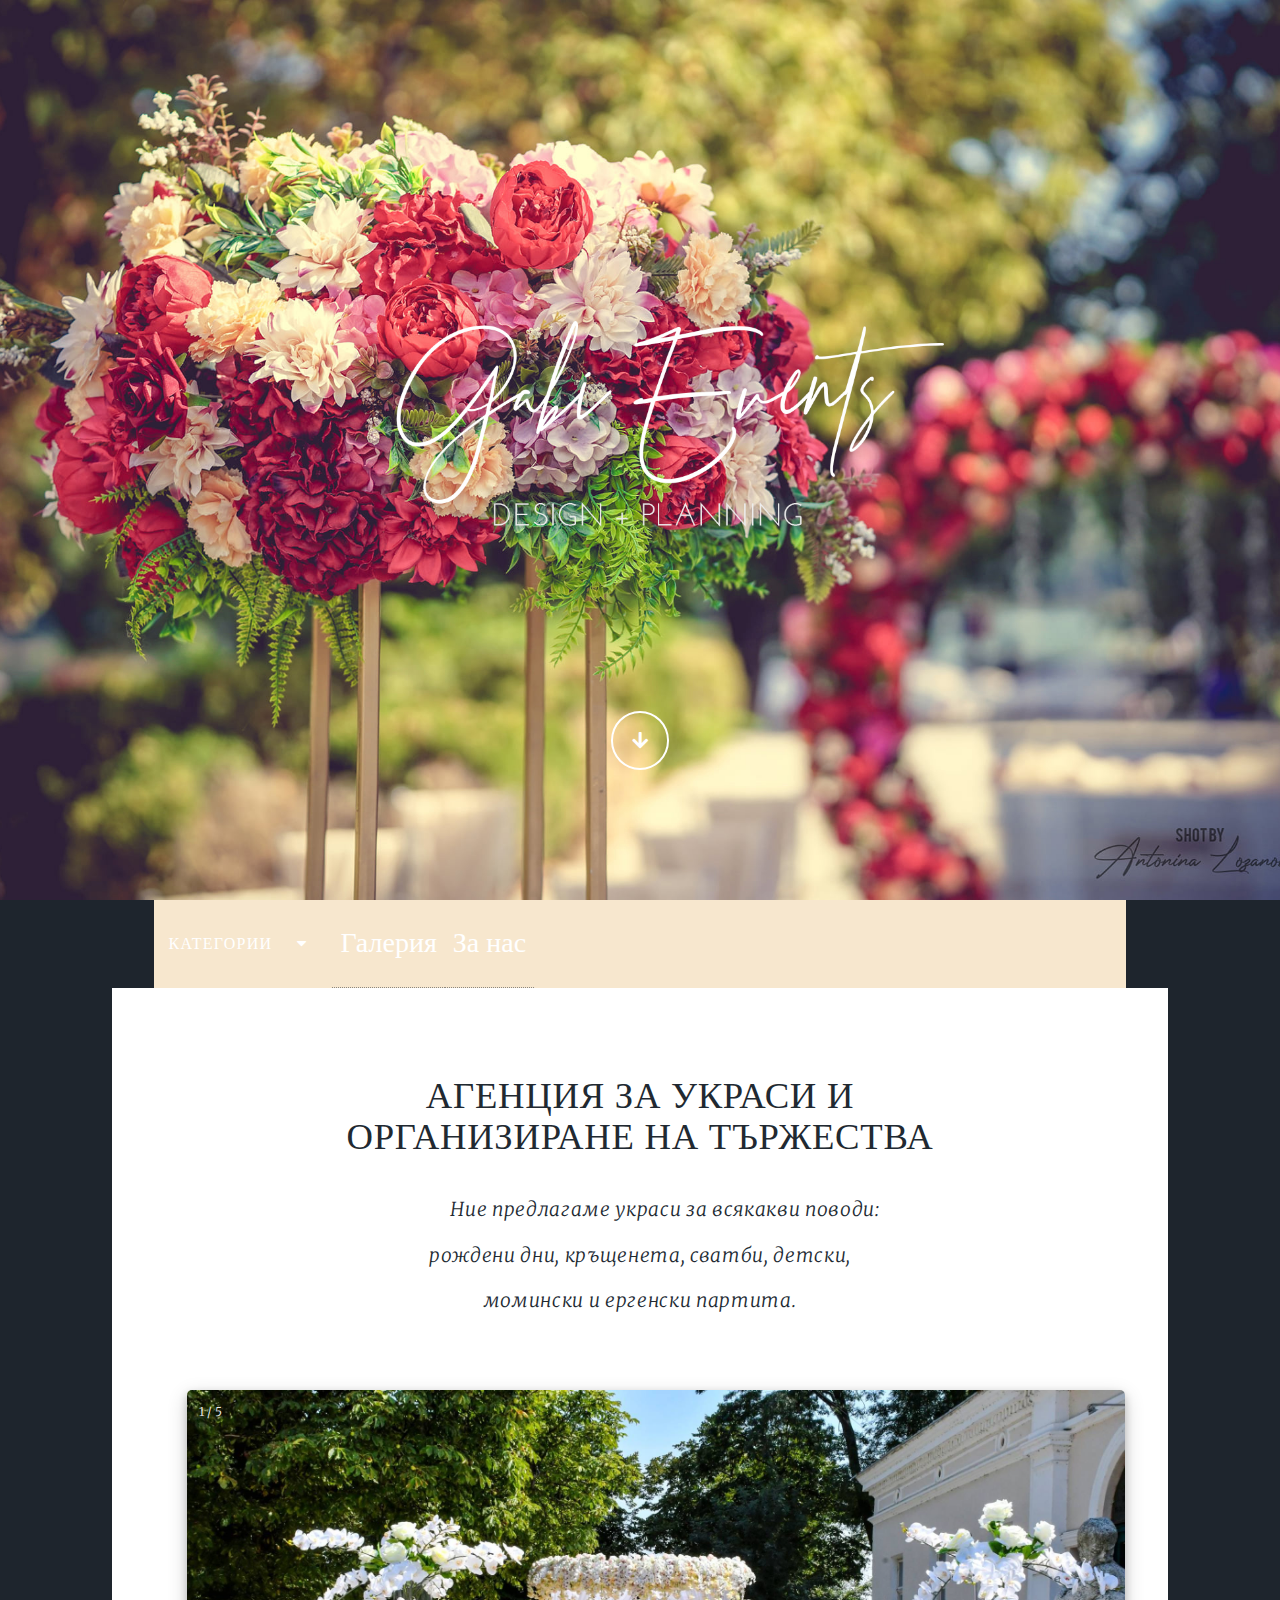
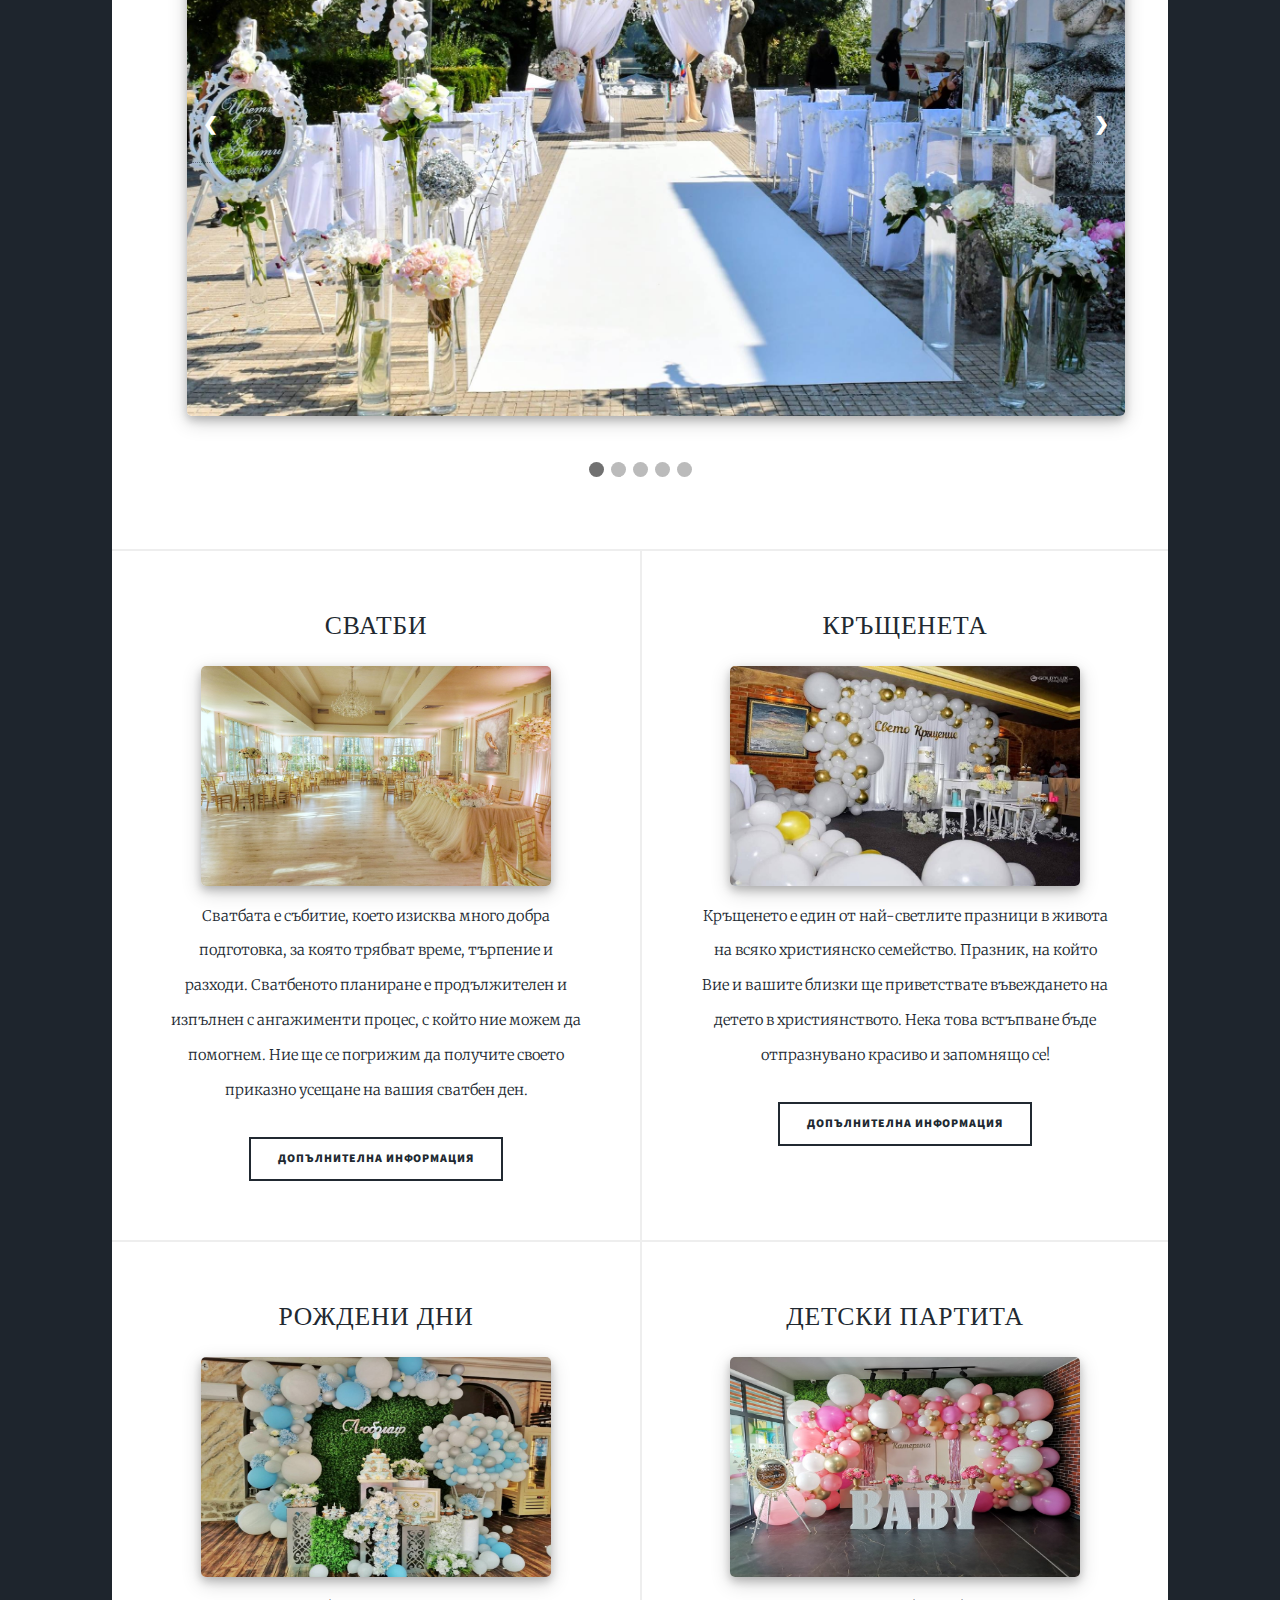
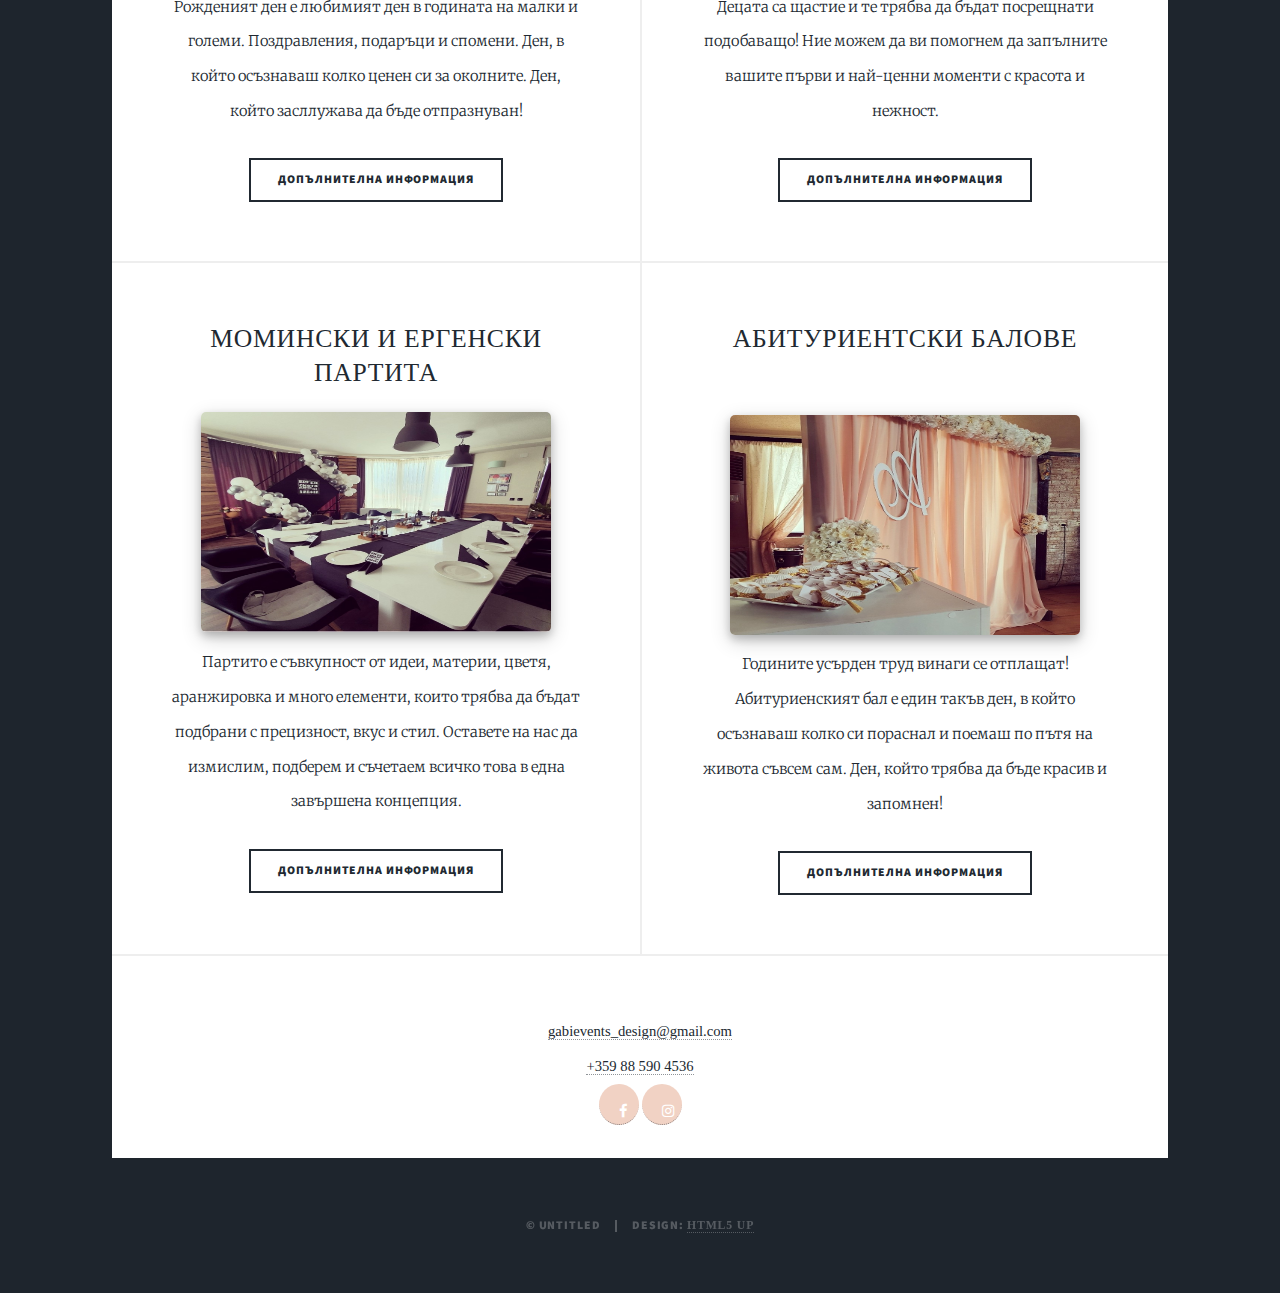
==== commit e30fa716: "changes" ====
--- a/index.html
+++ b/index.html
@@ -226,7 +226,7 @@
                                   </div>        
                                 <p class="shortIntro">Годините усърден труд винаги се отплащат! Абитуриенският бал е един такъв ден, в който осъзнаваш колко си пораснал и поемаш по пътя на живота съвсем сам. Ден, който трябва да бъде красив и запомнен!</p>
                                 <ul class="actions special">
-                                    <li><a href="prom.html" class="button2">Допълнителна информация</a></li>
+                                    <li><a href="prom.html" class="button1">Допълнителна информация</a></li>
                                 </ul>
                             </article>
                         </section>
--- a/assets/css/main.css
+++ b/assets/css/main.css
@@ -7,7 +7,7 @@
 	Free for personal and commercial use under the CCA 3.0 license (html5up.net/license)
 */
 
-html, body, div, span, applet, object,
+vhtml, body, div, span, applet, object,
 iframe, h1, h2, h3, h4, h5, h6, p, blockquote,
 pre, a, abbr, acronym, address, big, cite,
 code, del, dfn, em, img, ins, kbd, q, s, samp,
@@ -2222,33 +2222,7 @@
 		
 	}
 	
-	.button2 {
-		-moz-appearance: none;
-		-webkit-appearance: none;
-		-ms-appearance: none;
-		appearance: none;
-		-moz-transition: background-color 0.2s ease-in-out, box-shadow 0.2s ease-in-out, color 0.2s ease-in-out;
-		-webkit-transition: background-color 0.2s ease-in-out, box-shadow 0.2s ease-in-out, color 0.2s ease-in-out;
-		-ms-transition: background-color 0.2s ease-in-out, box-shadow 0.2s ease-in-out, color 0.2s ease-in-out;
-		transition: background-color 0.2s ease-in-out, box-shadow 0.2s ease-in-out, color 0.2s ease-in-out;
-		border: 0;
-		border-radius: 0;
-		cursor: pointer;
-		display: inline-block;
-		font-family: "Source Sans Pro", Helvetica, sans-serif;
-		font-size: 0.8rem;
-		font-weight: 900;
-		letter-spacing: 0.075em;
-		height: 3rem;
-		line-height: 3rem;
-		margin-top: 2.2rem;
-		padding: 0 2rem;
-		text-align: center;
-		text-decoration: none;
-		text-transform: uppercase;
-		white-space: nowrap;
-		
-	}
+	
 
 		input[type="submit"].icon:before,
 		input[type="reset"].icon:before,
@@ -2383,11 +2357,6 @@
 		color: #212931 !important;
 	}
 
-	.button2 {
-		background-color: transparent;
-		box-shadow: inset 0 0 0 2px #212931;
-		color: #212931 !important;
-	}
 
 		input[type="submit"]:hover,
 		input[type="reset"]:hover,
@@ -2403,10 +2372,7 @@
 			color: #f4d18c !important;
 		}
 
-		.button2:hover {
-			box-shadow: inset 0 0 0 2px #f4d18c;
-			color: #f4d18c !important;
-		}
+
 
 		input[type="submit"].primary,
 		input[type="reset"].primary,
@@ -3758,6 +3724,7 @@
 		z-index: 1;
 		min-height: 100vh;
 	}
+	
 	#introChr {
 		background-image: url("../../images/christening-banner.jpg");
 		background-position: center;
@@ -4058,14 +4025,11 @@
 		}
 /* Nav */
 
-
 /* Style The Dropdown Button */
 
-
-  #nav ul.divided li {
+#nav ul.divided li {
     border-top-color: #ffffff;
 }
-
 
 #nav input, #nav select, #nav textarea {
     color: #ffffff;
@@ -4074,7 +4038,7 @@
 #nav a {
     color: #ffffff;
     border-bottom-color: rgba(255, 255, 255, 0.5);
-	margin-left: 20rem;
+    margin-left: 20rem;
 }
 
     #nav a:hover {
@@ -4106,72 +4070,74 @@
 /* --------nav bar------------ */
 
 .navbar {
-	overflow: hidden;
-	background-color: #f7e7ce;
-	color:#f4d18c;
-	width: 76%;
-	margin: auto;
+    overflow: hidden;
+    background-color: #f7e7ce;
+    color:#f4d18c;
+    width: 76%;
+    margin: auto;
   }
   
   .navbar a {
-	float: left;
-	font-size: 19px;
-	color: white;
-	text-align: center;
-	padding: 10px 8px;
-	text-decoration: none;
+    float: left;
+    font-size: 28px;
+    color: white;
+    text-align: center;
+    padding: 10px 8px;
+    text-decoration: none;
+    font-family: 'Droid Serif', Georgia, Times, serif;
   }
   
   .dropdown {
-	float: left;
-	overflow: hidden;
+    float: left;
+    overflow: hidden;
   }
   
-  .dropdown .dropbtn {
-	font-size: 16px;  
-	border: none;
-	outline: none;
-	color: white;
-	padding: 18px 14px;
-	background-color: inherit;
-	font-family: inherit;
-	margin: 0;
+    .dropbtn {
+    font-size: 16px;  
+    border: none;
+    outline: none;
+    box-shadow: none;
+    color: white;
+    font-weight: normal;
+    padding: 15px 15px;
+    font-family: 'Droid Serif', Georgia, Times, serif;
+    margin: 0;
   }
   
   .navbar a:hover, .dropdown:hover .dropbtn {
-	background-color: #f1f1f1;
+    background-color: transparent;
   }
   
   .dropdown-content a {
-	float: none;
-	color: black;
-	
-	text-decoration: none;
-	display: block;
-	text-align: left;
+    float: none;
+    color: black;
+    text-decoration: none;
+    display: block;
+    text-align: left;
   }
   
   .dropdown-content a:hover {
-	background-color: #ddd;
+    background-color: #ffffff;
 
   }
   
   .dropdown:hover .dropdown-content {
-	display: block;
+    display: block;
   }
 
+  
 /* -------------------- */
 
-.dropbtn {
+/*.dropbtn {
     font-family: 'Droid Serif', Georgia, Times, serif;
     border: none;
     outline: none;
     box-shadow: none;
     cursor: pointer;
-	margin-top: 4rem;
-	top: 0;
-	margin-left: 12rem;
-	left: 0;
+    margin-top: 4rem;
+    top: 0;
+    margin-left: 12rem;
+    left: 0;
     height: 4rem;
     max-width: 83rem;
     z-index: 3;
@@ -4196,14 +4162,14 @@
     -webkit-flex-shrink: 1;
     -ms-flex-shrink: 1;
     flex-shrink: 1;
-  }
+  } */
  
   /* Dropdown Content (Hidden by Default) */
 .dropdown-content {
     display: none;
     position: absolute;
     background-color: rgba(255, 255, 255, 0.175);
-    min-width: 150px;
+    min-width: 100px;
     z-index: 5;
   }
   
@@ -4221,26 +4187,26 @@
   /* Change color of dropdown links on hover */
  .dropdown-content a:hover {
      background-color: #f1f1f1;
-	 color:#f4d18c;
+     color:#f4d18c;
      border-bottom-color: transparent;
 }
   
   /* Show the dropdown menu on hover */
   .dropdown:hover .dropdown-content {
     display: block;
-	 color:#f4d18c;
-	
+     color:#f4d18c;
+    
   }
   
   /* Change the background color of the dropdown button when the dropdown content is shown */
   .dropdown:hover .dropbtn {
-    background: #ffffff;
+    background: transparent;
     color:  #f4d18c;
     box-shadow: none;
   }
 
   .dropbtn .active{
-	  color: #f4d18c;
+      color: #f4d18c;
   }
 
 #nav ul.links {
@@ -4279,12 +4245,12 @@
             font-size: 1.3rem;
             outline: none;
             padding: 0 2rem;
-			font-family: 'Droid Serif', Georgia, Times, serif;
+            font-family: 'Droid Serif', Georgia, Times, serif;
         }
 
             #nav ul.links li a:hover {
                 color: #f4d18c !important;
-				background-color: #ffffff;
+                background-color: #ffffff;
             }
 
         #nav ul.links li.active {
@@ -4348,7 +4314,6 @@
         margin-left: -5.7rem;
     }
 
-
         #nav ul.links li a {
             -moz-transition: background-color 0.2s ease-in-out, color 0.2s ease-in-out;
             -webkit-transition: background-color 0.2s ease-in-out, color 0.2s ease-in-out;
@@ -4402,6 +4367,7 @@
 
 
 
+
 /* Main */
 
 	#main {
@@ -4445,6 +4411,38 @@
 			#main > .post.featured {
 				text-align: center;
 			}
+			.container .post.featured{
+				font-family: "Merriweather", Georgia, serif;
+				font-style: italic;
+				font-size: 1.2rem;
+				text-align: center;
+			  }
+
+			  .container .text1{
+				text-align: center; 
+				font-size: 1rem;
+			  }
+
+			  .container .text2 {
+				 text-align: center;
+			  }
+
+			  .container .text3{
+				  text-align: center;
+			  }
+
+			  .container .text4{
+				  text-align: center;
+				  margin-top: 7rem ;
+				  font-weight: bold;
+			  }
+			  .container ul{
+				margin-top: 5rem ;
+				font-family: "Merriweather", Georgia, serif;
+				font-size: 2rem;
+				text-align: center;
+				color: #f4d18c;
+			  }
 
 			@media screen and (max-width: 1280px) {
 
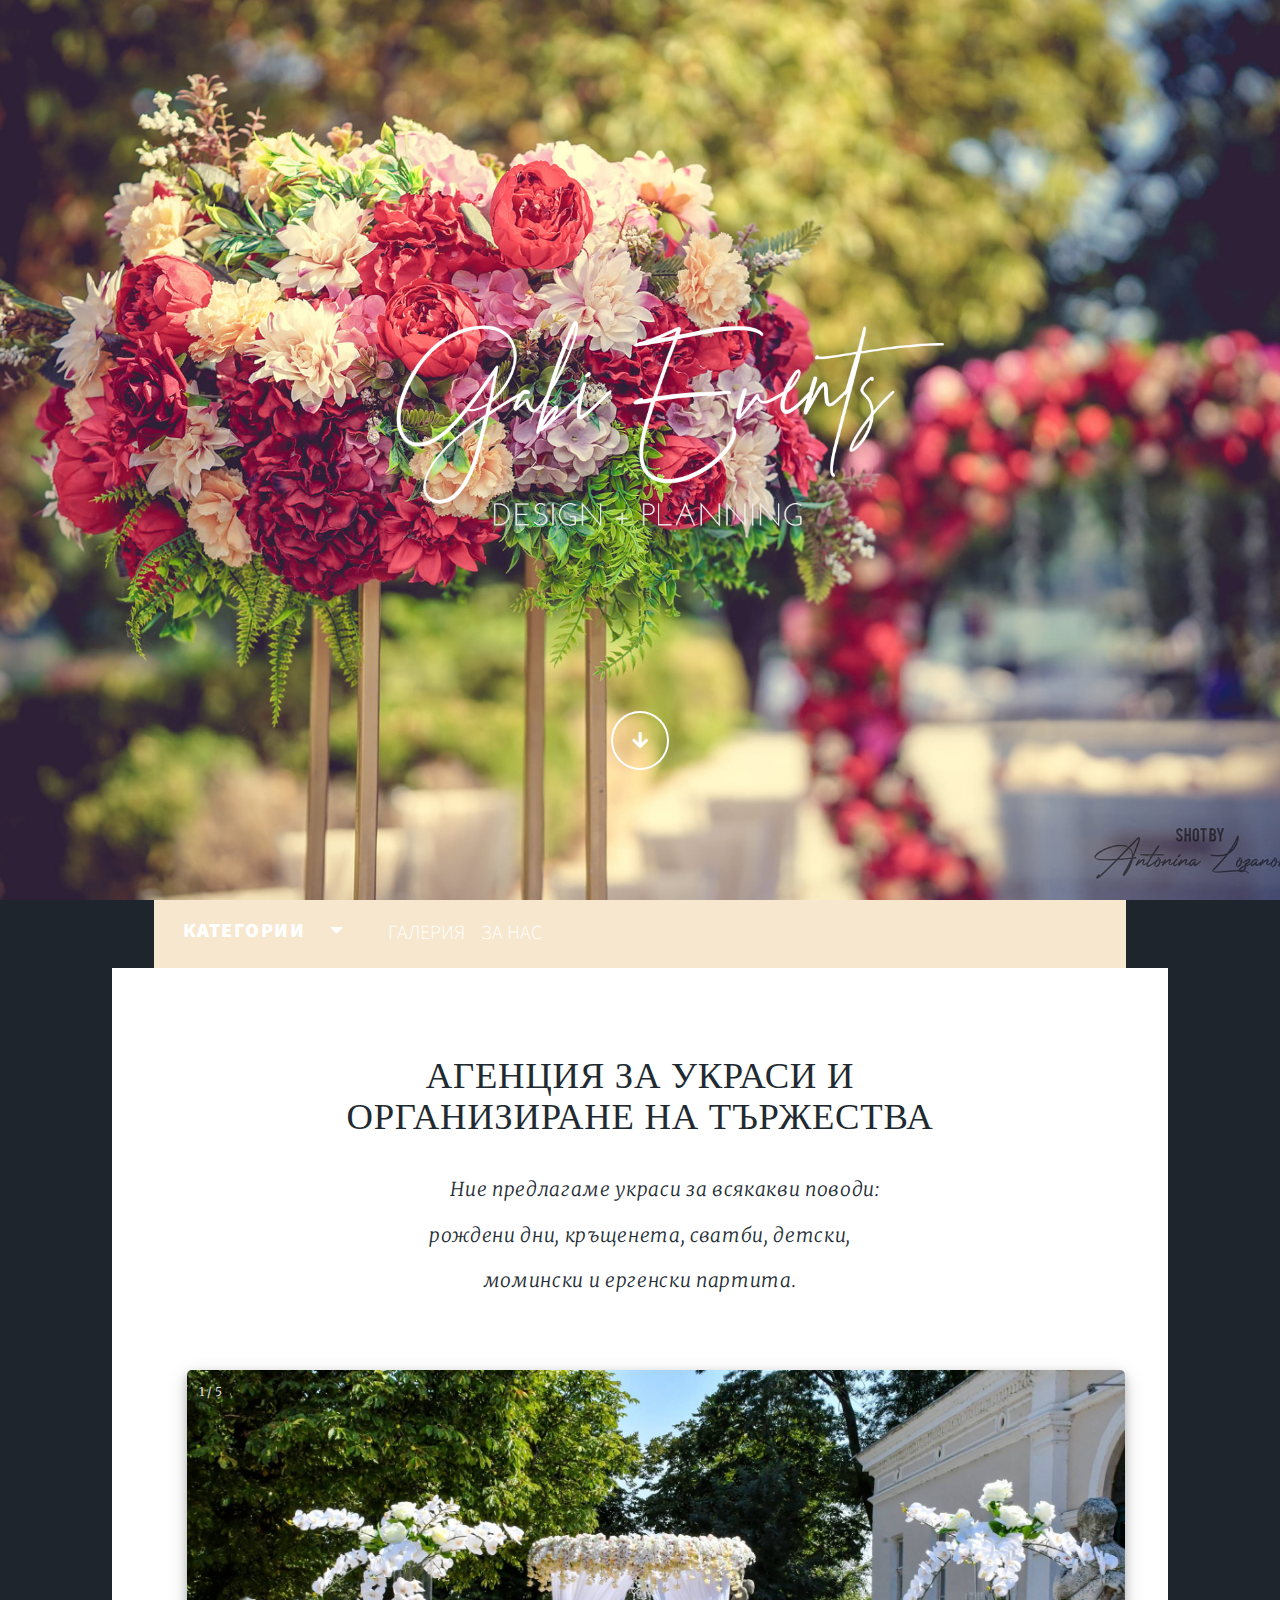
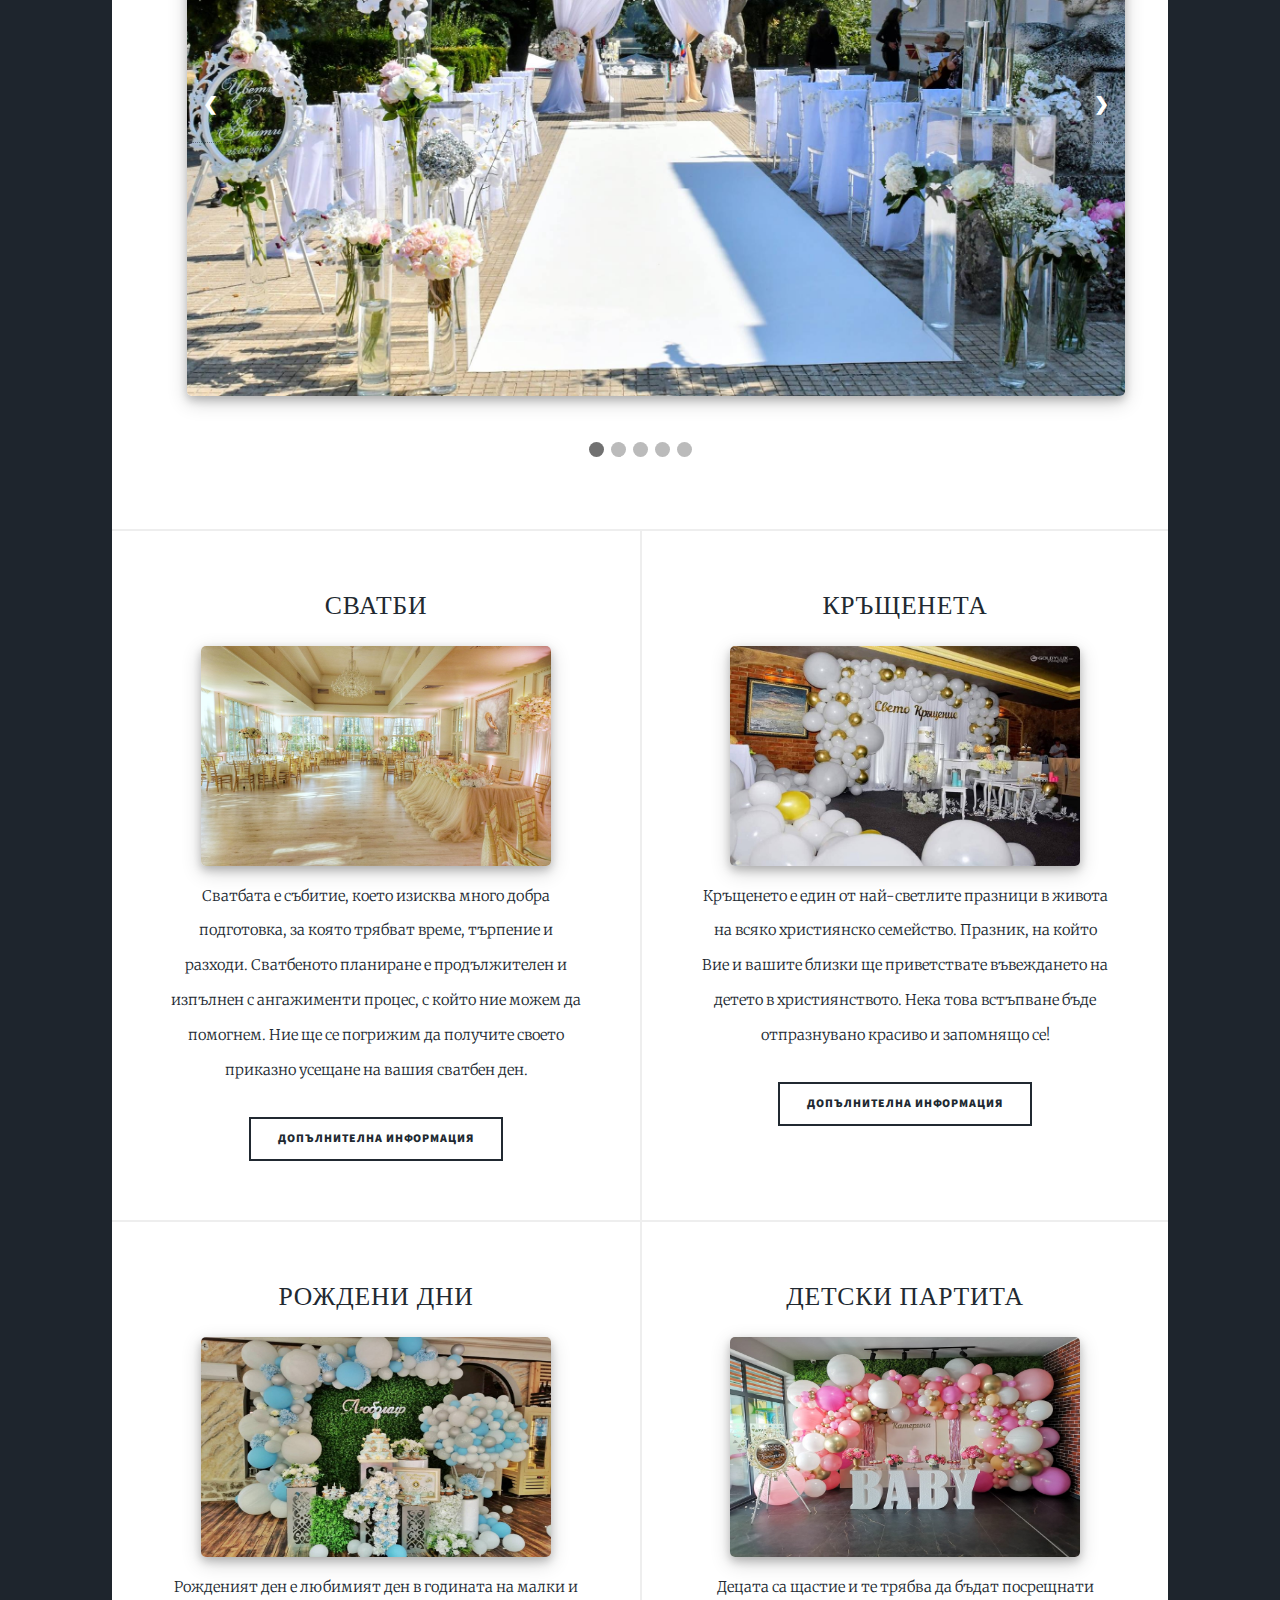
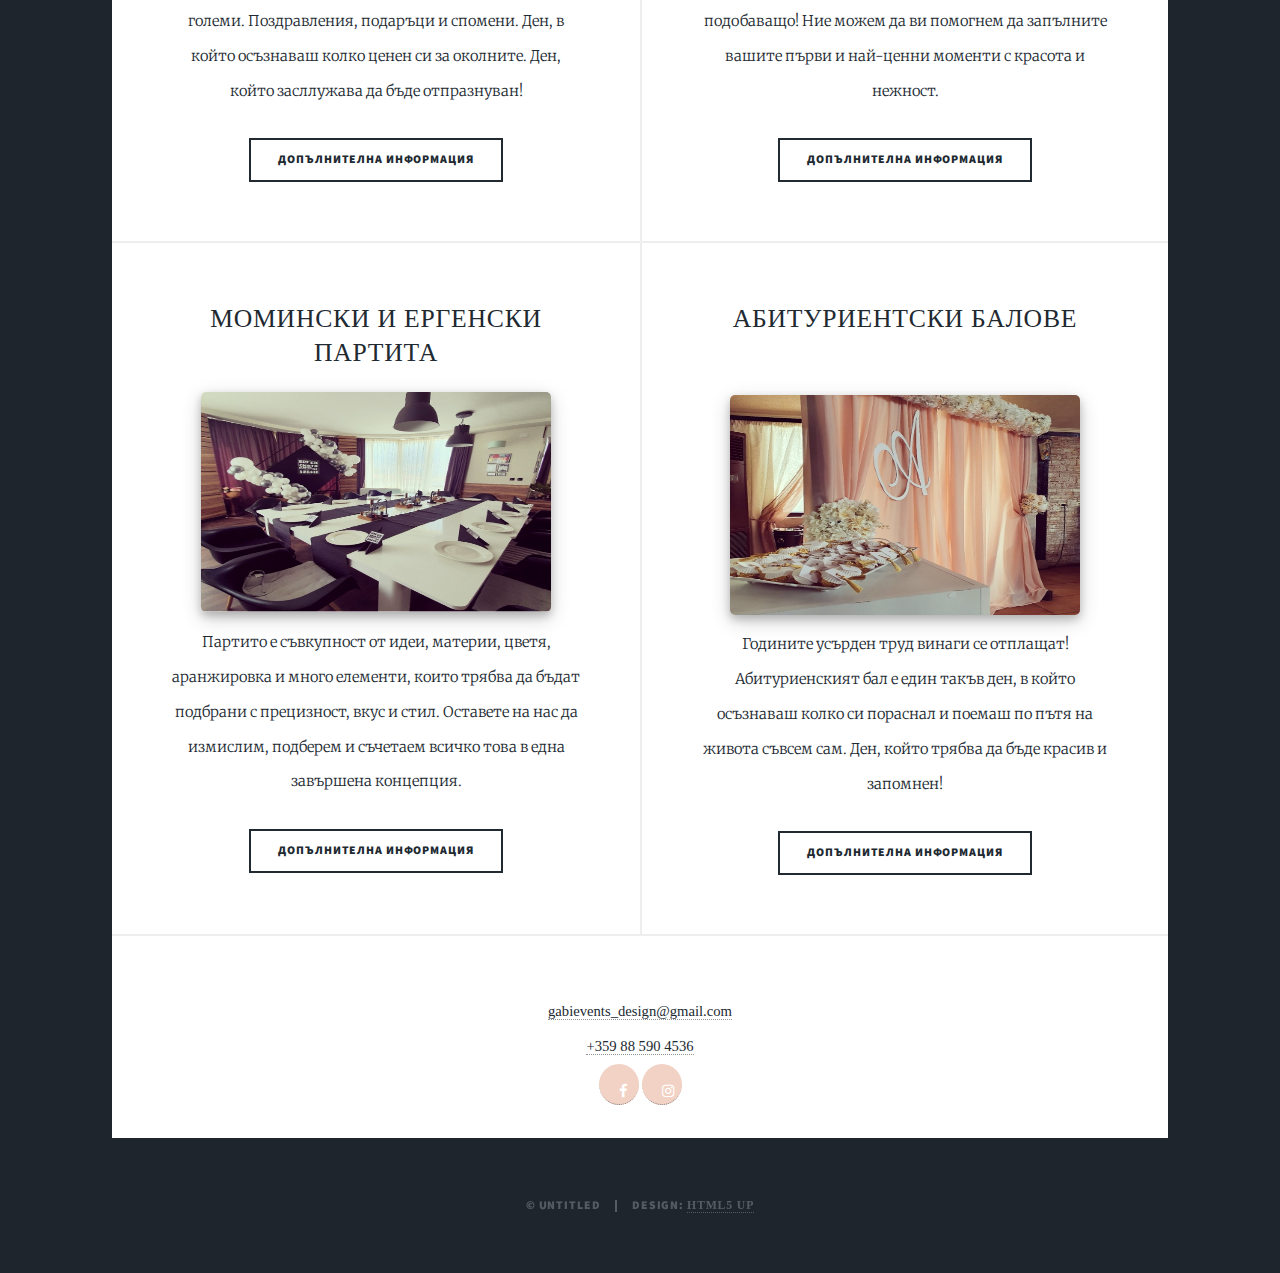
==== commit 07579594: "a" ====
--- a/index.html
+++ b/index.html
@@ -53,7 +53,7 @@
 
                         <div class="navbar">
                             <div class="dropdown">
-                                <button class="dropbtn">Категории 
+                                <button class="menu-button">Категории 
                                   <i class="fa fa-caret-down"></i>
                                 </button>
                                 <div class="dropdown-content">
@@ -65,8 +65,8 @@
                                   <a href="prom.html">Абитуриентски балове</a>
                                 </div>
                               </div> 
-                            <a href="generic.html">Галерия</a>
-                            <a href="index.html">За нас</a>   
+                            <a href="generic.html" class="menu-button">Галерия</a>
+                            <a href="index.html" class="menu-button">За нас</a>   
                           </div>
 
 				<!-- Main -->
--- a/assets/css/main.css
+++ b/assets/css/main.css
@@ -7,7 +7,7 @@
 	Free for personal and commercial use under the CCA 3.0 license (html5up.net/license)
 */
 
-vhtml, body, div, span, applet, object,
+html, body, div, span, applet, object,
 iframe, h1, h2, h3, h4, h5, h6, p, blockquote,
 pre, a, abbr, acronym, address, big, cite,
 code, del, dfn, em, img, ins, kbd, q, s, samp,
@@ -2222,7 +2222,7 @@
 		
 	}
 	
-	
+
 
 		input[type="submit"].icon:before,
 		input[type="reset"].icon:before,
@@ -2357,6 +2357,11 @@
 		color: #212931 !important;
 	}
 
+	.button2 {
+		background-color: transparent;
+		box-shadow: inset 0 0 0 2px #212931;
+		color: #212931 !important;
+	}
 
 		input[type="submit"]:hover,
 		input[type="reset"]:hover,
@@ -2372,7 +2377,10 @@
 			color: #f4d18c !important;
 		}
 
-
+		.button2:hover {
+			box-shadow: inset 0 0 0 2px #f4d18c;
+			color: #f4d18c !important;
+		}
 
 		input[type="submit"].primary,
 		input[type="reset"].primary,
@@ -3724,7 +3732,6 @@
 		z-index: 1;
 		min-height: 100vh;
 	}
-	
 	#introChr {
 		background-image: url("../../images/christening-banner.jpg");
 		background-position: center;
@@ -4171,6 +4178,7 @@
     background-color: rgba(255, 255, 255, 0.175);
     min-width: 100px;
     z-index: 5;
+	margin-top: 18px;
   }
   
   /* Links inside the dropdown */
@@ -4443,6 +4451,77 @@
 				text-align: center;
 				color: #f4d18c;
 			  }
+
+
+			  .container .kat{
+                margin-top: 3rem ;
+                font-family: "Merriweather", Georgia, serif;
+                font-size: 1.1rem;
+                text-align: left;
+                color: #f4d18c;
+              }
+
+              .container .bday1{
+                font-family: "Merriweather", Georgia, serif;
+                font-style: italic;
+                font-size: 1.1rem;
+                text-align: center;
+                color: #f4d18c;
+                margin-top: 1.3rem;
+              }
+
+              .container .bday2 {
+                text-align: center;
+                font-size: 1.3rem;
+                font-family: 'Verdana', serif;
+                font-weight: 500;
+                margin-top: 4rem;
+              }
+
+              .container .bday3{
+                  text-align: center;
+                  font-size: 1.1rem;
+              }
+
+              .container .bday4{
+                font-size: 1.3rem;
+                margin-top: 1.3rem;
+                font-family: 'Verdana', serif;
+                font-weight: 550;
+            }
+
+
+			.container .prom1{
+                font-family: "Merriweather", Georgia, serif;
+                font-size: 1.2rem;
+                text-align: center;
+                margin-top: 1.3rem;
+            }
+
+            .container .prom2{
+                font-family: "Merriweather", Georgia, serif;
+                font-size: 1.8rem;
+                text-align: center;
+                color: #f4d18c;
+                margin-top: 3.5rem;
+            }
+
+            .container .prom3{
+                font-family: "Merriweather", Georgia, serif;
+                font-size: 1.1rem;
+                color: #000000;
+                text-align: left;
+                margin-top: 1rem;
+            }
+
+            .container .prom5{
+                font-family: "Merriweather", Georgia, serif;
+                font-size: 1.1rem;
+                color: #000000;
+                text-align: center;
+                font-weight: bold;
+                margin-top: 1rem;
+            }
 
 			@media screen and (max-width: 1280px) {
 
@@ -5574,4 +5653,55 @@
 	border-radius: 5px;
 	box-shadow: 0 4px 8px 0 rgba(0, 0, 0, 0.2), 0 6px 20px 0 rgba(0, 0, 0, 0.19);
   }
+  .container .post.featured{
+	font-family: "Merriweather", Georgia, serif;
+	font-style: italic;
+	font-size: 1.2rem;
+	text-align: center;
+  }
+
+  .container .text1{
+	text-align: center; 
+	font-size: 1rem;
+  }
+
+  .container .text2 {
+	 text-align: center;
+  }
+
+  .container .text3{
+	  text-align: center;
+  }
+
+  .container .text4{
+	  text-align: center;
+	  margin-top: 7rem ;
+	  font-weight: bold;
+  }
+  .container ul{
+	margin-top: 5rem ;
+	font-family: "Merriweather", Georgia, serif;
+	font-size: 2rem;
+	text-align: center;
+	color: #f4d18c;
+  }
+ .babyPartiesConatiner ul{
+	margin-top: 5rem ;
+	font-family: "Merriweather", Georgia, serif;
+	font-size: 1rem;
+	text-align: center;
+	color: #f4d18c;
+  }
  
+  .menu-button{
+	font-size: 20px !important;
+    font-family: "Source Sans Pro", Helvetica, sans-serif !important;
+    text-transform: uppercase;
+    box-shadow: none;
+	border:0;
+  }
+
+  .menu-button:hover{
+	  box-shadow: none;
+
+  }
